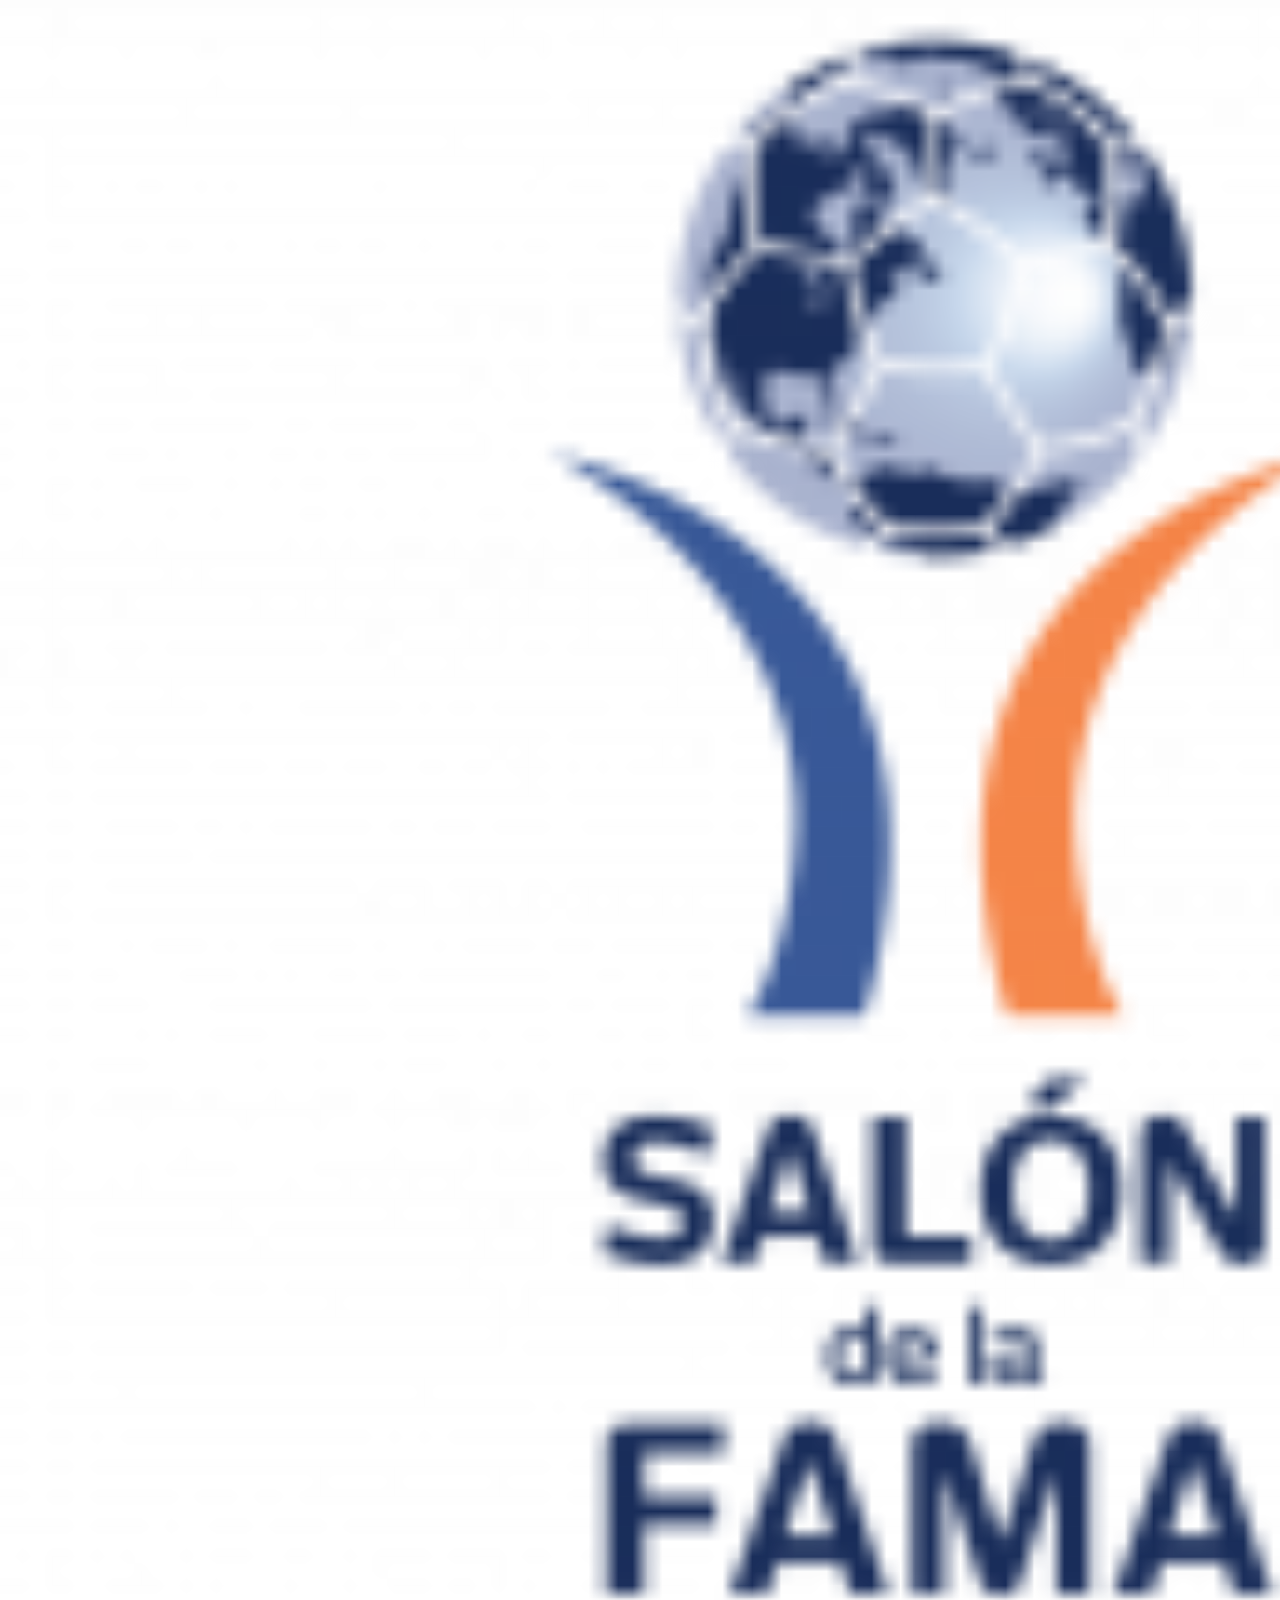
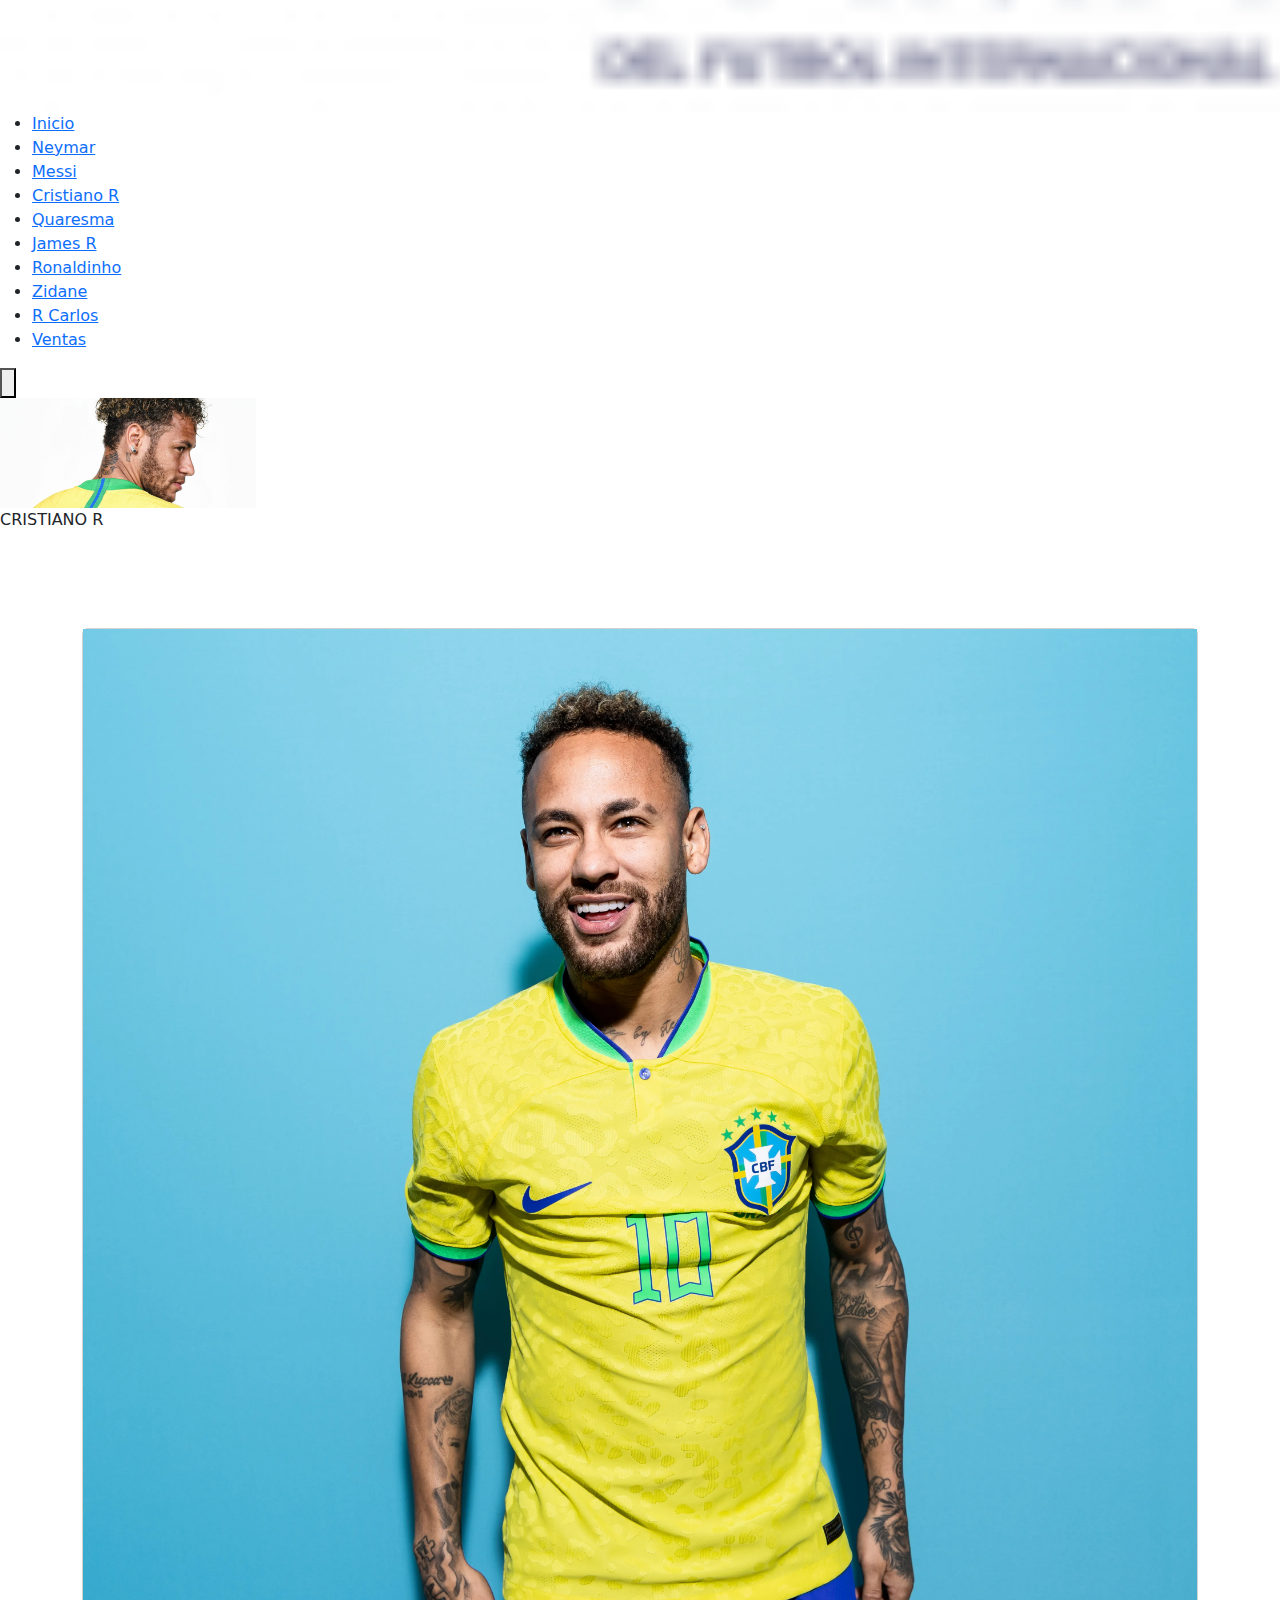
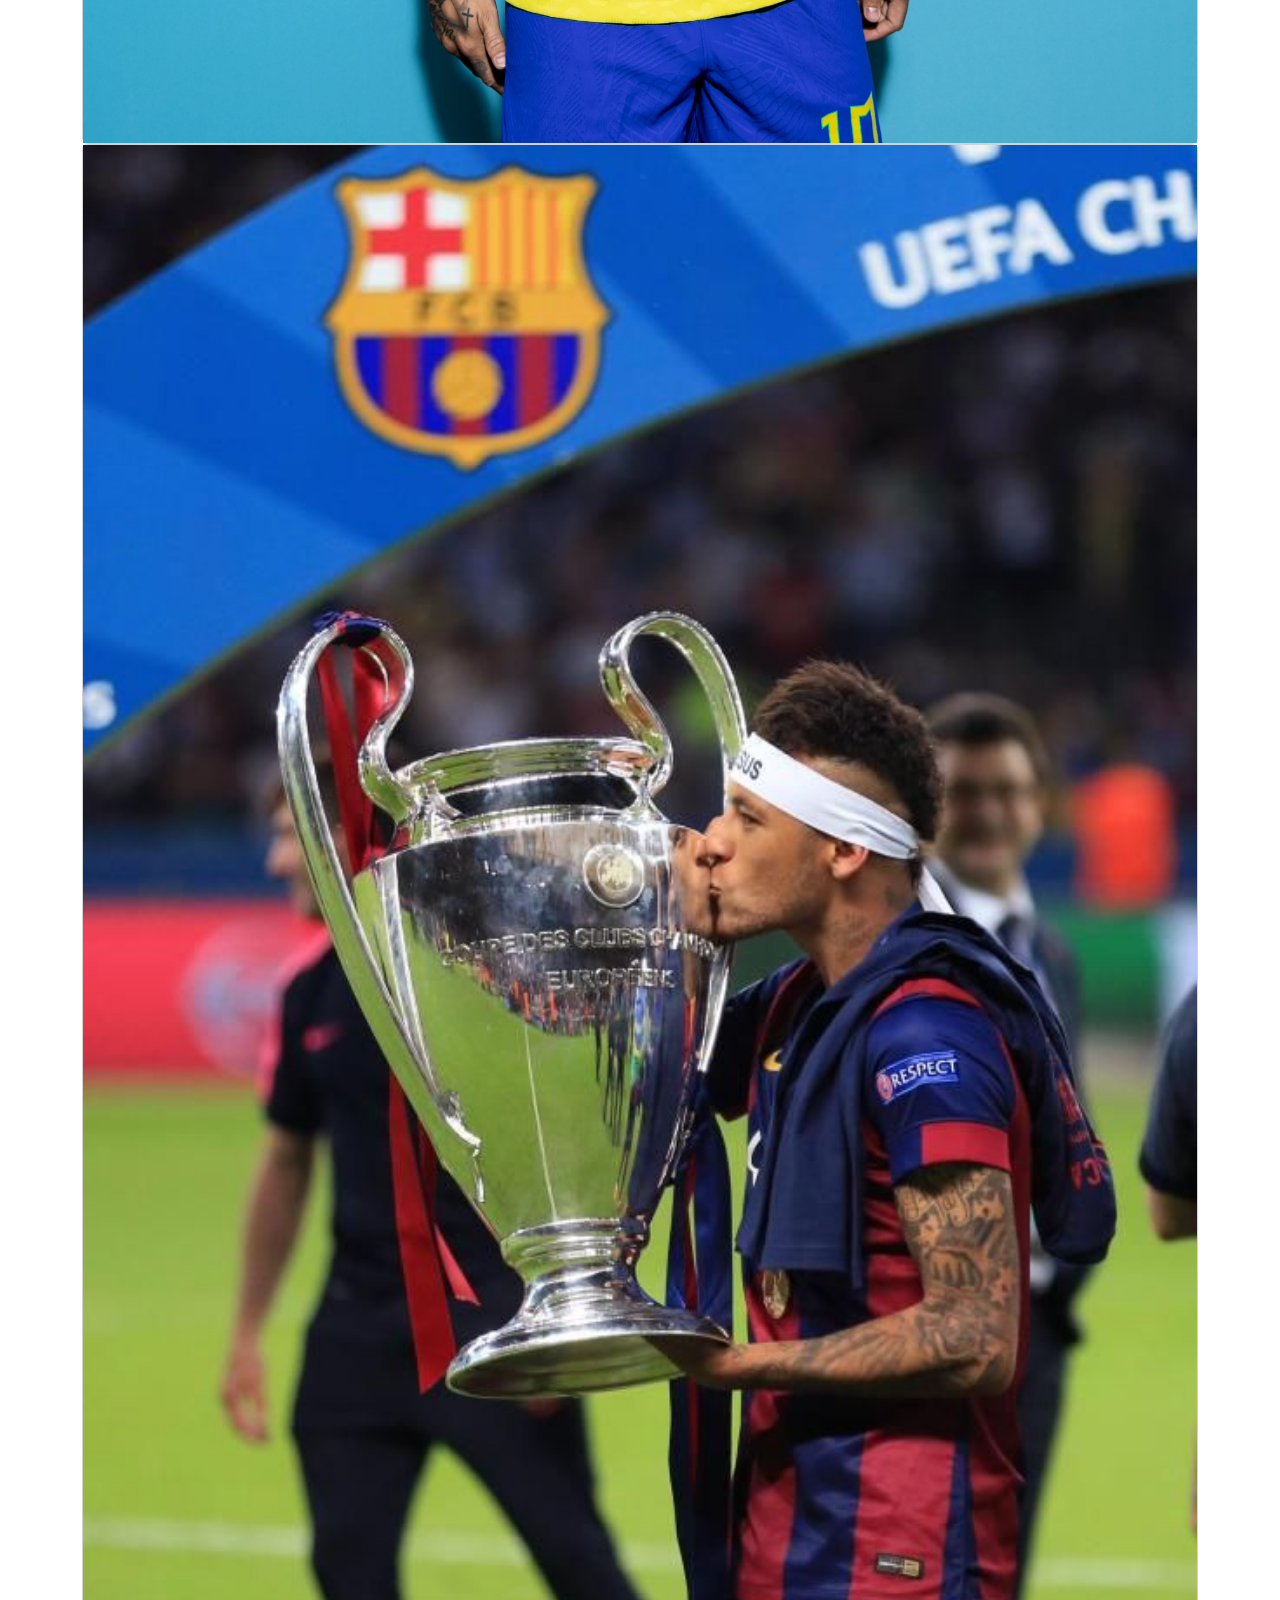
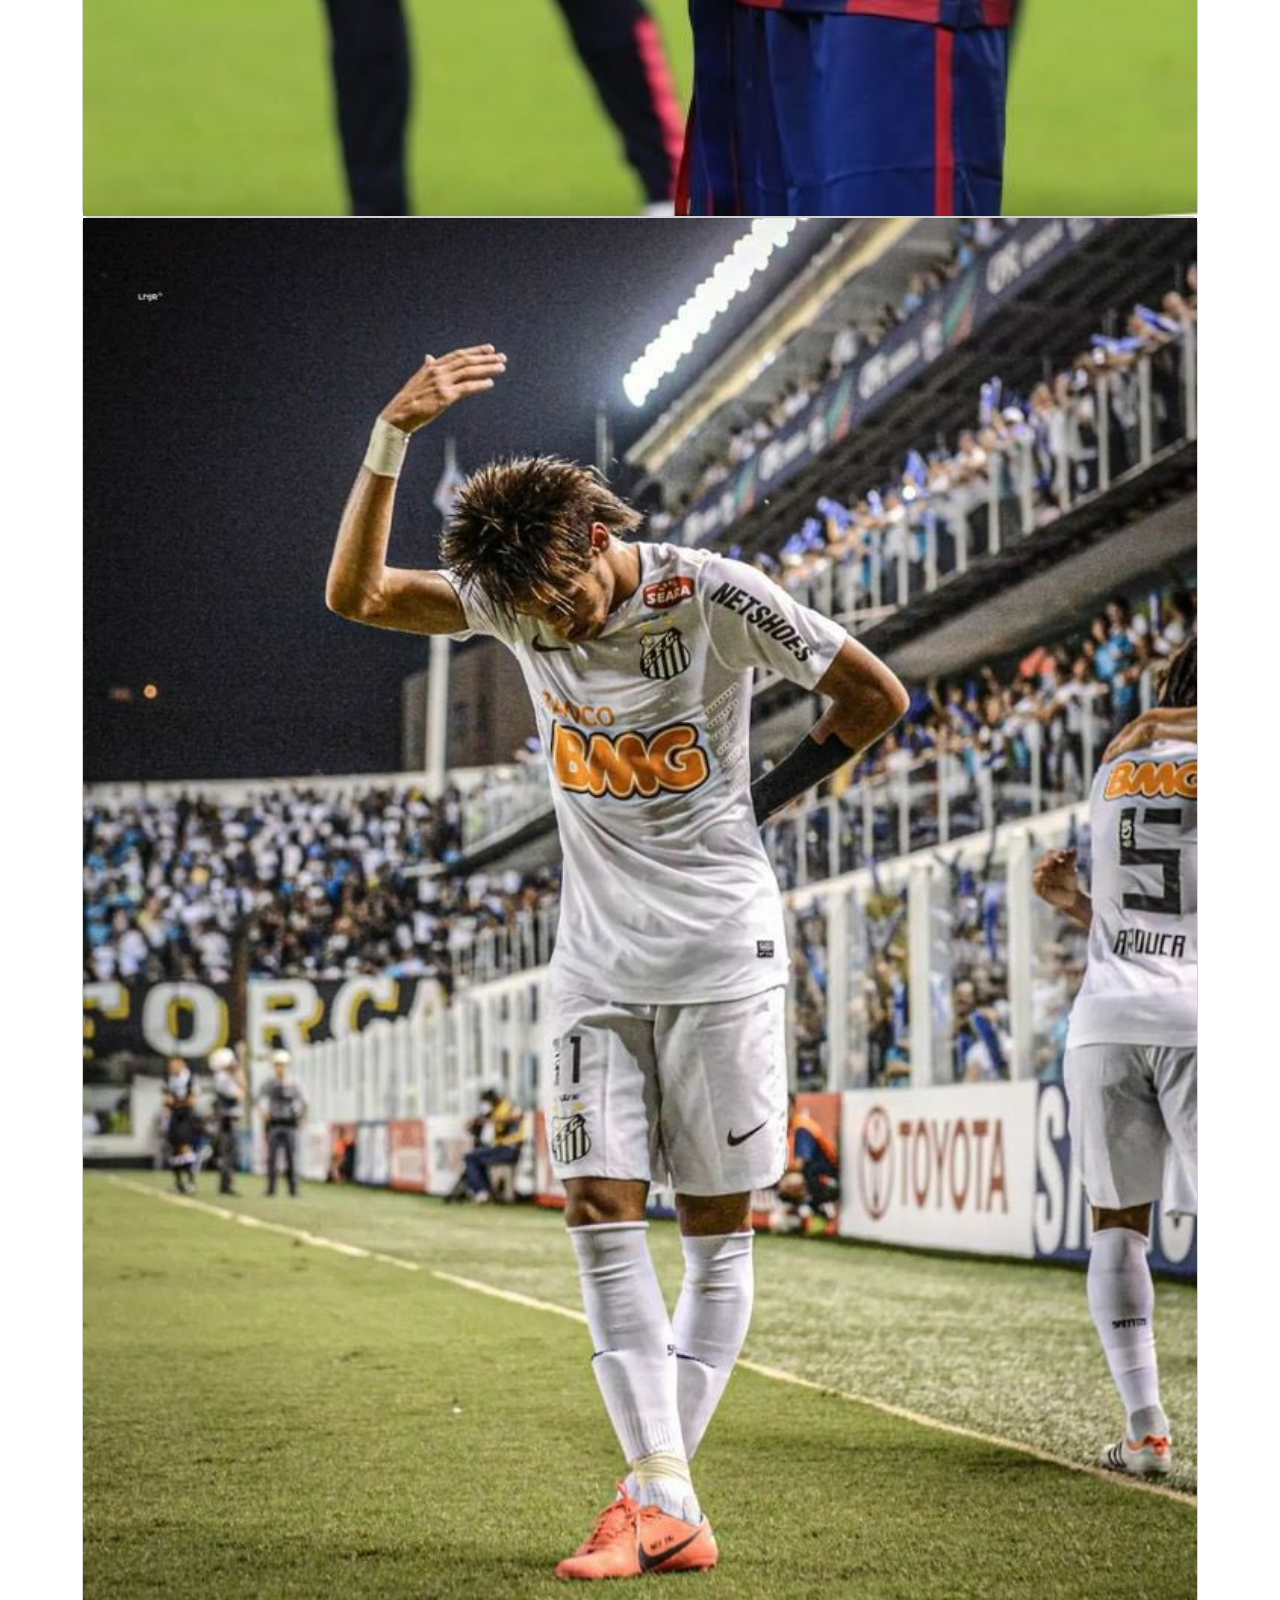
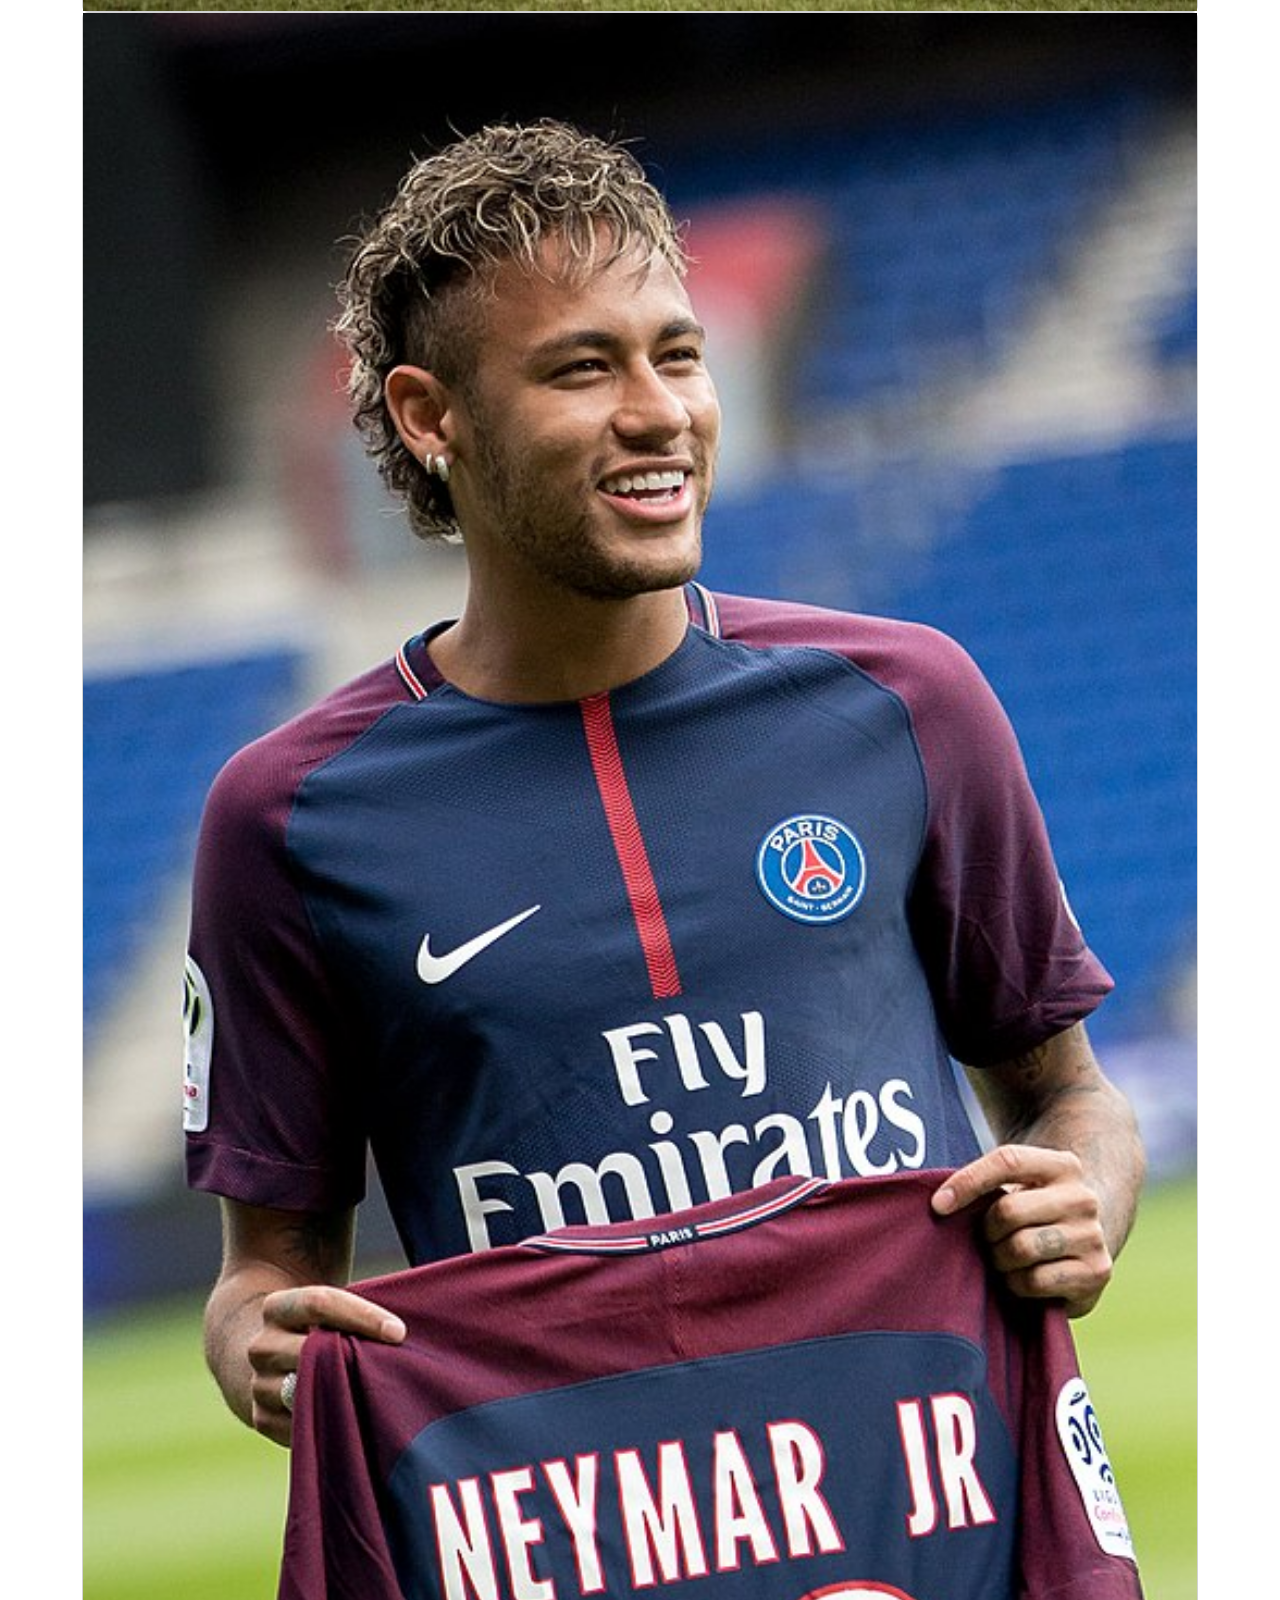
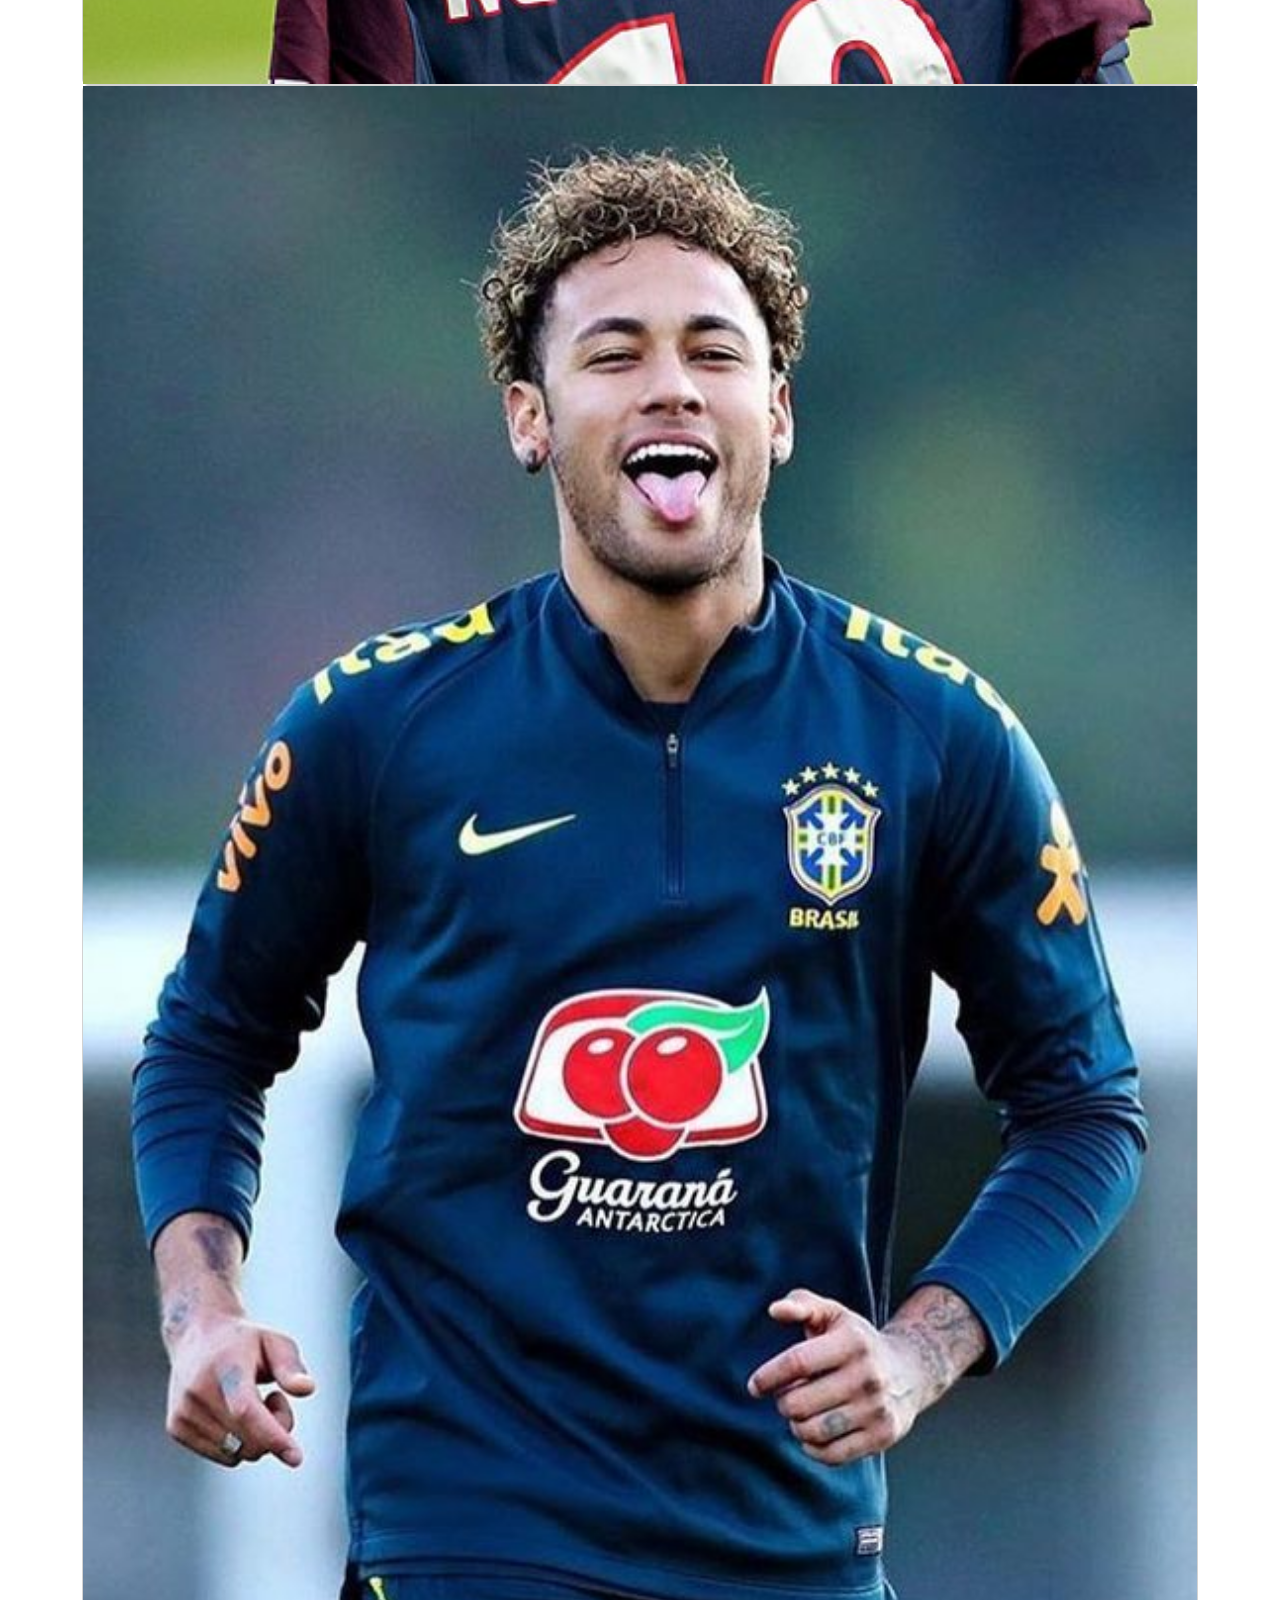
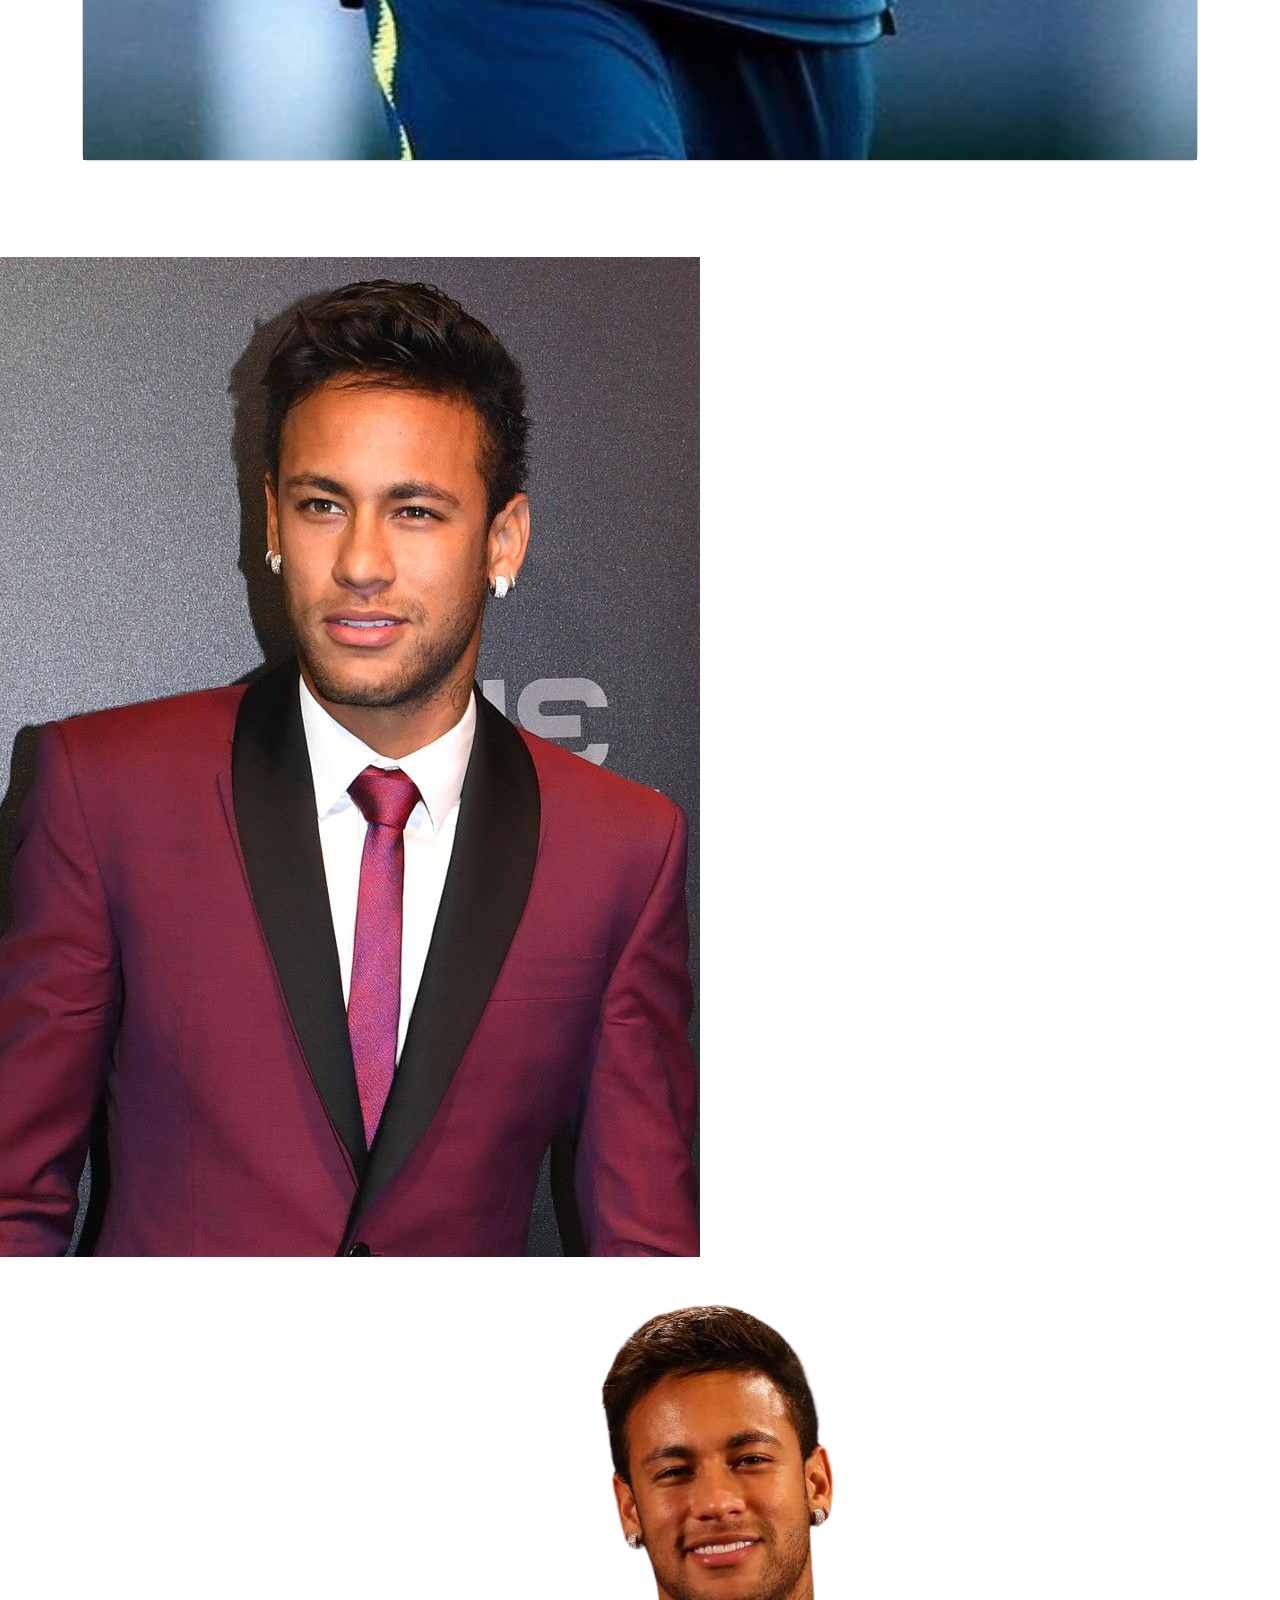
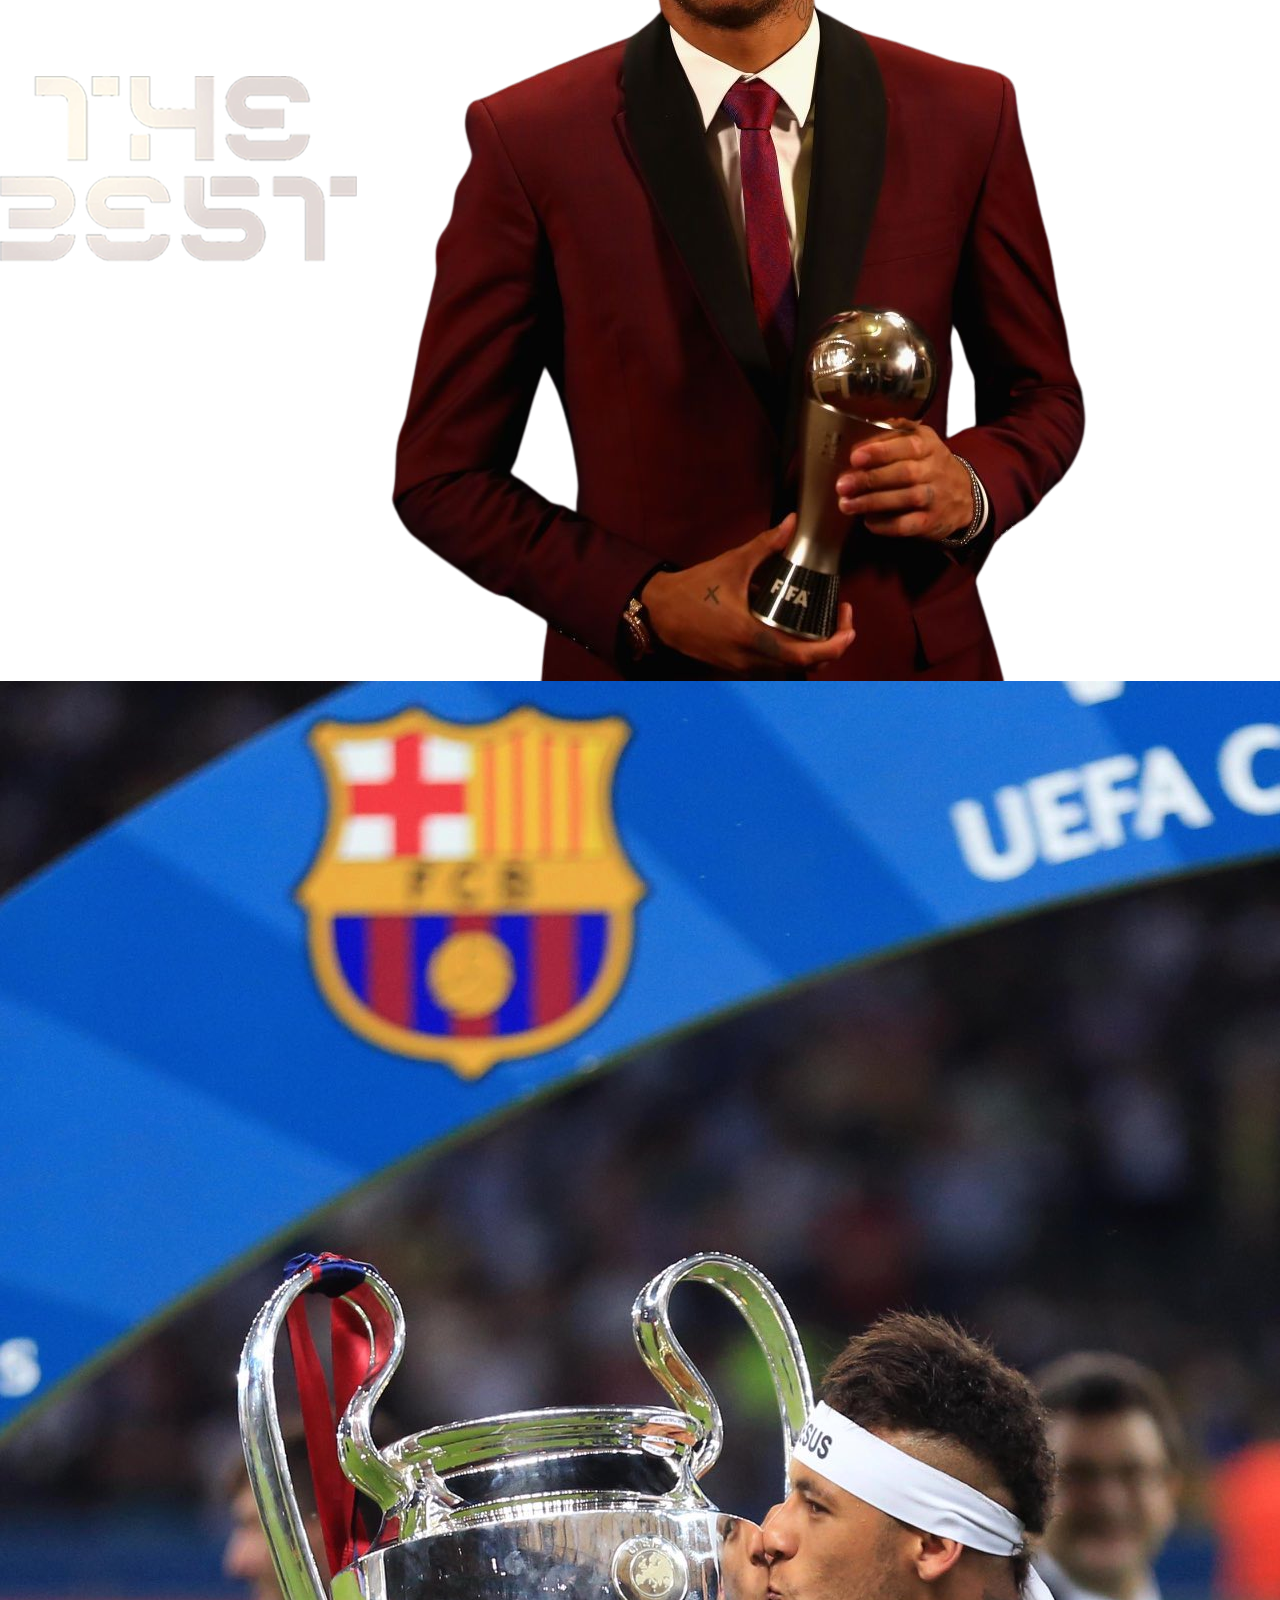
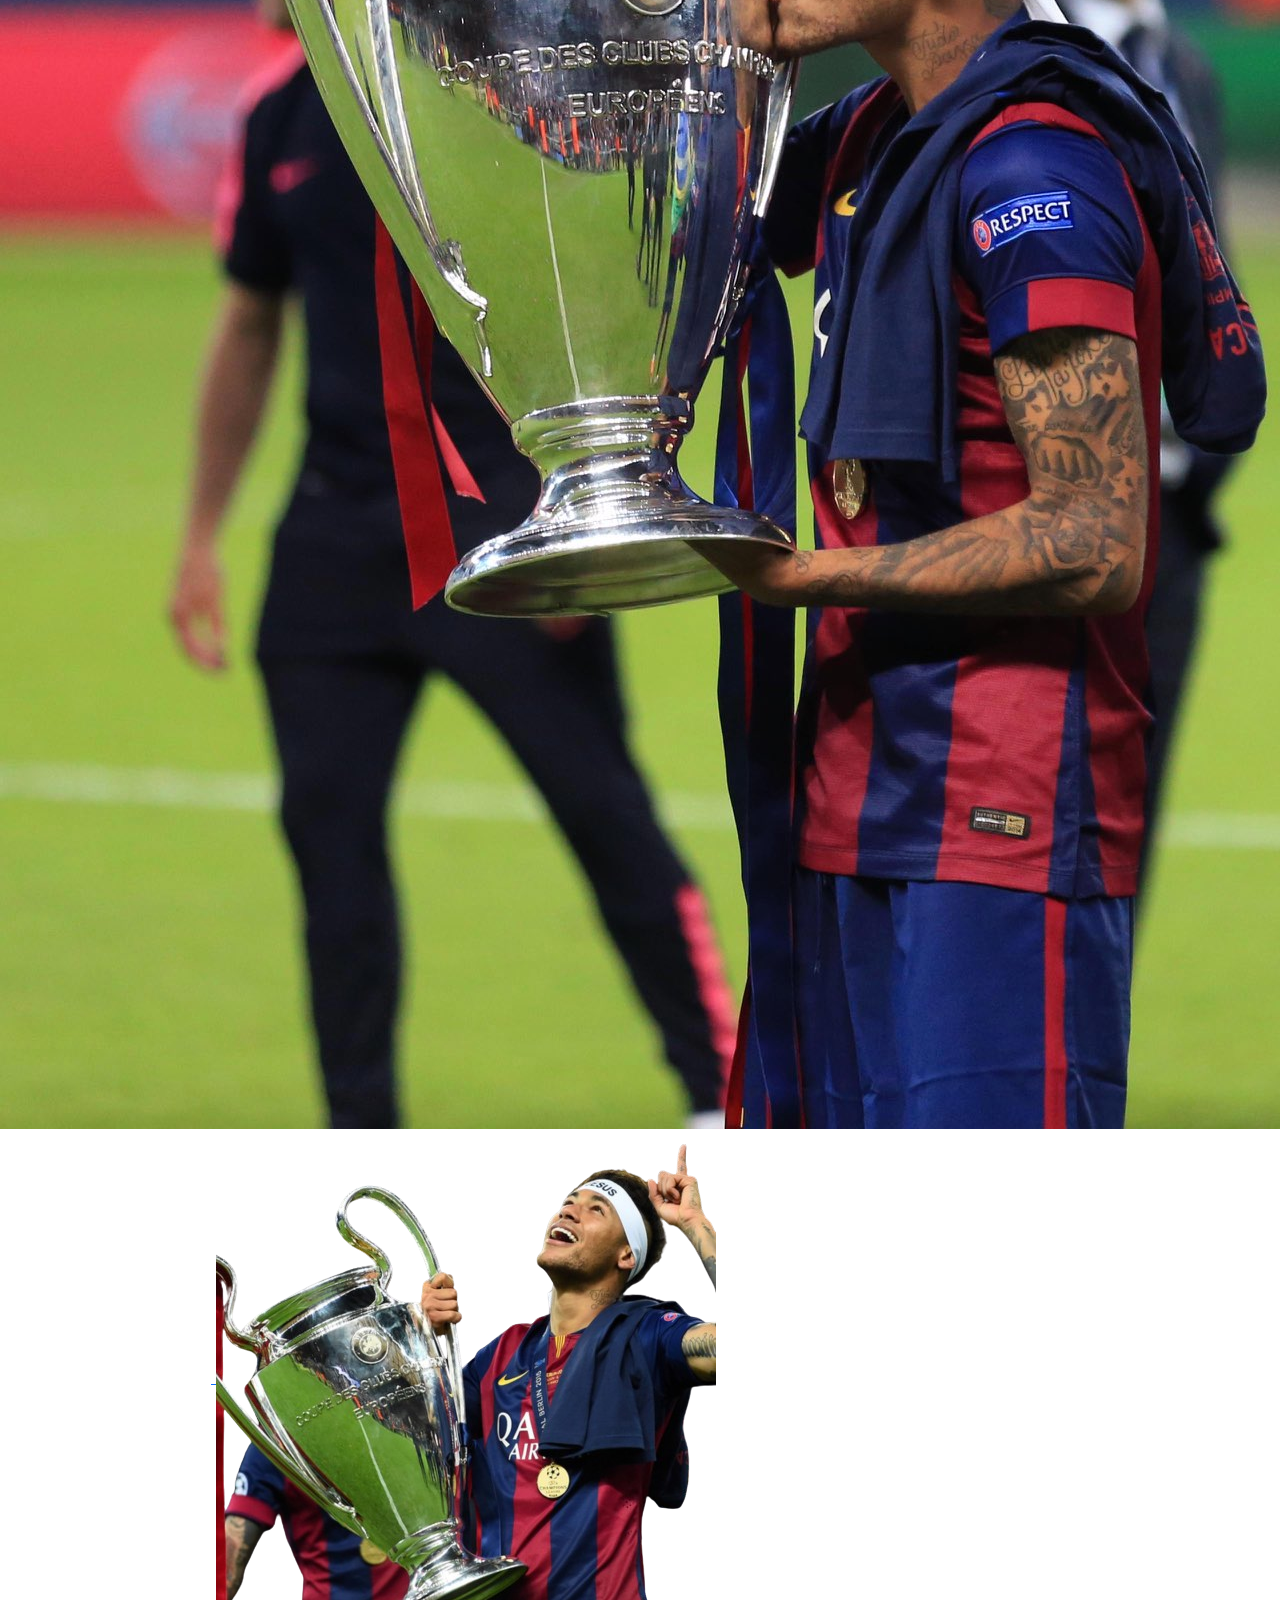
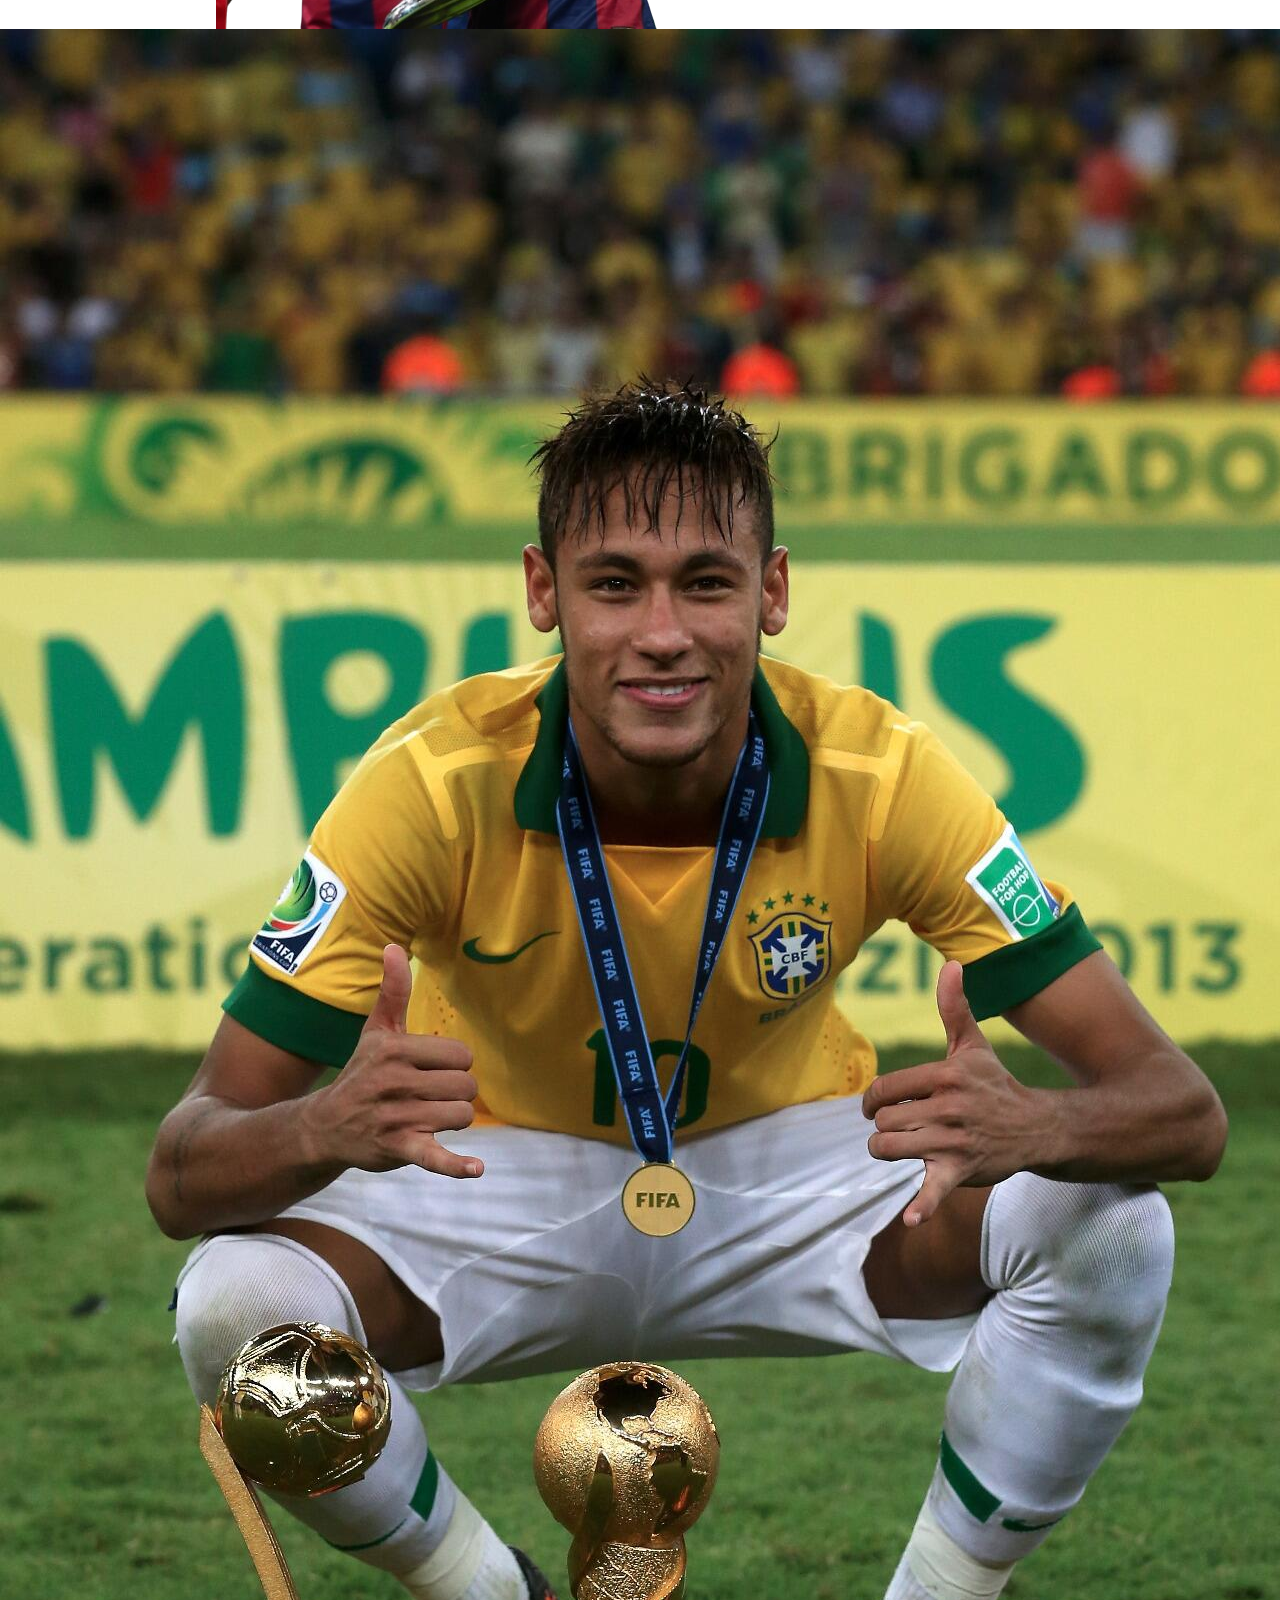
==== Cristiano Ronaldo .html @ 41dc6d3b "se hace cambio al titulo" ====
<!DOCTYPE html>
<html lang="en">
<head>
    <meta charset="UTF-8">
    <meta http-equiv="X-UA-Compatible" content="IE=edge" />
    <meta name="viewport" content="width=device-width, initial-scale=1.0">
    <title>CRISTIANO RONALDO </title>
    <link rel="icon" href="imagenes/slfama.png" type="image/x-icon">
    <link rel="stylesheet" href="./styles4(1).css" />
    <link href="https://cdn.jsdelivr.net/npm/bootstrap@5.3.3/dist/css/bootstrap.min.css" rel="stylesheet" integrity="sha384-QWTKZyjpPEjISv5WaRU9OFeRpok6YctnYmDr5pNlyT2bRjXh0JMhjY6hW+ALEwIH" crossorigin="anonymous">
    <link rel="stylesheet" href="https://cdnjs.cloudflare.com/ajax/libs/font-awesome/5.15.4/css/all.min.css" integrity="sha512-1ycn6IcaQQ40/MKBW2W4Rhis/DbILU74C1vSrLJxCq57o941Ym01SwNsOMqvEBFlcgUa6xLiPY/NS5R+E6ztJQ==" crossorigin="anonymous" referrerpolicy="no-referrer" />

  </head>
<body>
  <div class="container-fluid"></div>
    
    <!--navbar--> 
    <nav class="bodi">
      <a href="index.html" class="logo">
        <img src="imagenes/slfama.png" align="left" alt="ADMV" width="150%" height="150%">
      </a>
      <ul>
        <li><a href="index.html" class="link">Inicio</a></li>
        <li><a href="Neymar.html" class="link">Neymar</a></li>
        <li><a href="Messi.html" class="link">Messi</a></li>
        <li><a href="#" class="link">Cristiano R</a></li>
        <li><a href="#" class="link">Quaresma</a></li>
        <li><a href="#" class="link">James R</a></li>
        <li><a href="#" class="link">Ronaldinho</a></li>
        <li><a href="#" class="link">Zidane</a></li>
        <li><a href="#" class="link">R Carlos</a></li>
        <li><a href="#" class="link">Ventas</a></li>
        
      </ul>
      <button class="menu-icon">
        <svg fill="none" viewBox="0 0 24 24" xmlns="http://www.w3.org/2000/svg">
          <path d="M4 6H20M4 12H20M13 18H20" stroke="#fff" stroke-linecap="round" stroke-linejoin="round" stroke-width="2" />
        </svg>
      </button>
    </nav>   

    <!--imagen central-->
    <div class="contenedor">
      <img class="img" src="imagenes/neymarpg1___.jpg" align="center" alt="centrado" width="20%" height="20%">
      <div class="centrado">CRISTIANO R</div>
    </div>
    <BR></BR>
    <BR></BR>

    <!--galeria de fotos-->
    <div class="container">
        <div class="card">
          <img src="imagenes/ney1.webp">
        </div>
        <div class="card">
          <img src="imagenes/ney2.jpg">
        </div>
        <div class="card">
          <img src="imagenes/santos3.jpg">
        </div>
        <div class="card">
          <img src="imagenes/ney4.jpg">
        </div>
        <div class="card">
          <img src="imagenes/ney5.jpg_large">
        </div>
      </div>
    <BR></BR>
    <BR></BR>
<!--carta 3d-->
<div class="bodi3">
  
    <div class="card1">
      <div class="wrapper">
        <img src="imagenes/3dney1.jpg" class="cover-image" />
      </div>
      <img src="imagenes/thebestlogo1.jpeg" class="title" />
      <img src="imagenes/3dney2__.png" class="character" />
    </div>
 
      
        <a href="https://www.mythrillfiction.com/force-mage" alt="Mythrill" target="_blank">
          <div class="card1">
            <div class="wrapper">
              <img src="imagenes/3dney3.jpg" class="cover-image" />
            </div>
            <img src="imagenes/logouefa.png" class="title" />
            <img src="imagenes/3dney4__.png" class="character" />
          </div>
        </a>

        <div class="card1">
          <div class="wrapper">
            <img src="imagenes/3dney6.jpeg" class="cover-image" />
          </div>
          <img src="imagenes/logobrasil-removebg-preview.png" class="title" />
          <img src="imagenes/3dney7-removebg-preview.png" class="character" />
        </div>  

        <div class="card1">
          <div class="wrapper">
            <img src="imagenes/unfp-official.jpg" class="cover-image" />
          </div>
          <img src="imagenes/logoligue1.png" class="title" />
          <img src="imagenes/unfp-official-removebg-preview.png" class="character" />
        </div>  
      
</div>
<BR></BR>

<!--redes sociales-->
<ul class="social-media-buttons">
  <li>
    <a href="https://www.instagram.com/neymarjr?utm_source=ig_web_button_share_sheet&igsh=ZDNlZDc0MzIxNw==" target="_blank" title="instagram">
      <img src="imagenes/instagram.png" alt="" width="100%">
    </a>
  </li>
  <li>
    <a href="https://twitter.com/neymarjr" target="_blank" title="x">
      <img src="imagenes/gorjeo.png" alt="" width="100%">
    </a>
  </li>
  <li>
    <a href="http://www.youtube.com/@NeymarJrReal" target="_blank" title="youtube">
      <img src="imagenes/youtube.png" alt="" width="100%">
    </a>
  </li>
</ul>


    

    <BR></BR>
    <!--pie de pagina-->
    <footer class="bodi2">
      <div class="footer-wrapper">
        <div class="footer-section">
          <div class="footer-subscribe">
            <h2>
              Subscribe to the GSAP® newsletter to stay up-to-date with the latest releases
            </h2>
            <div class="input-box">
              <input type="email" placeholder="Email Address" />
              <button>
                <svg width="41" height="22" viewBox="0 0 41 22" fill="none" xmlns="http://www.w3.org/2000/svg">
                  <path d="M40.002 11.001H0.501953M40.002 11.001L30.002 1.00098M40.002 11.001L30.002 21.001" stroke="#0E100F"></path>
                </svg>
              </button>
            </div>
          </div>
          <nav class="footer-nav">
            <div>
              <h3>Company</h3>
              <ul>
                <li><a href="#">About</a></li>
                <li><a href="#">Blog</a></li>
                <li><a href="#">Contact Us</a></li>
              </ul>
            </div>
            <div>
              <h3>GSAP</h3>
              <ul>
                <li><a href="#">Pricing</a></li>
                <li><a href="#">Showcase</a></li>
                <li><a href="#">Resources</a></li>
                <li><a href="#">Community</a></li>
              </ul>
            </div>
            <div>
              <h3>Connect</h3>
              <ul>
                <li><a href="#">Codepen</a></li>
                <li><a href="#">GitHub</a></li>
                <li><a href="#">Facebook</a></li>
                <li><a href="#">Linkedin</a></li>
              </ul>
            </div>
          </nav>
        </div>

        <div class="footer-copyright">
          <p>©2023 GreenSock, Inc. All rights reserved.</p>
          <p>Privacy Policy.</p>
          <p>Terms of Use.</p>
        </div>
      </div>
    </footer>

    
</body>
</html>
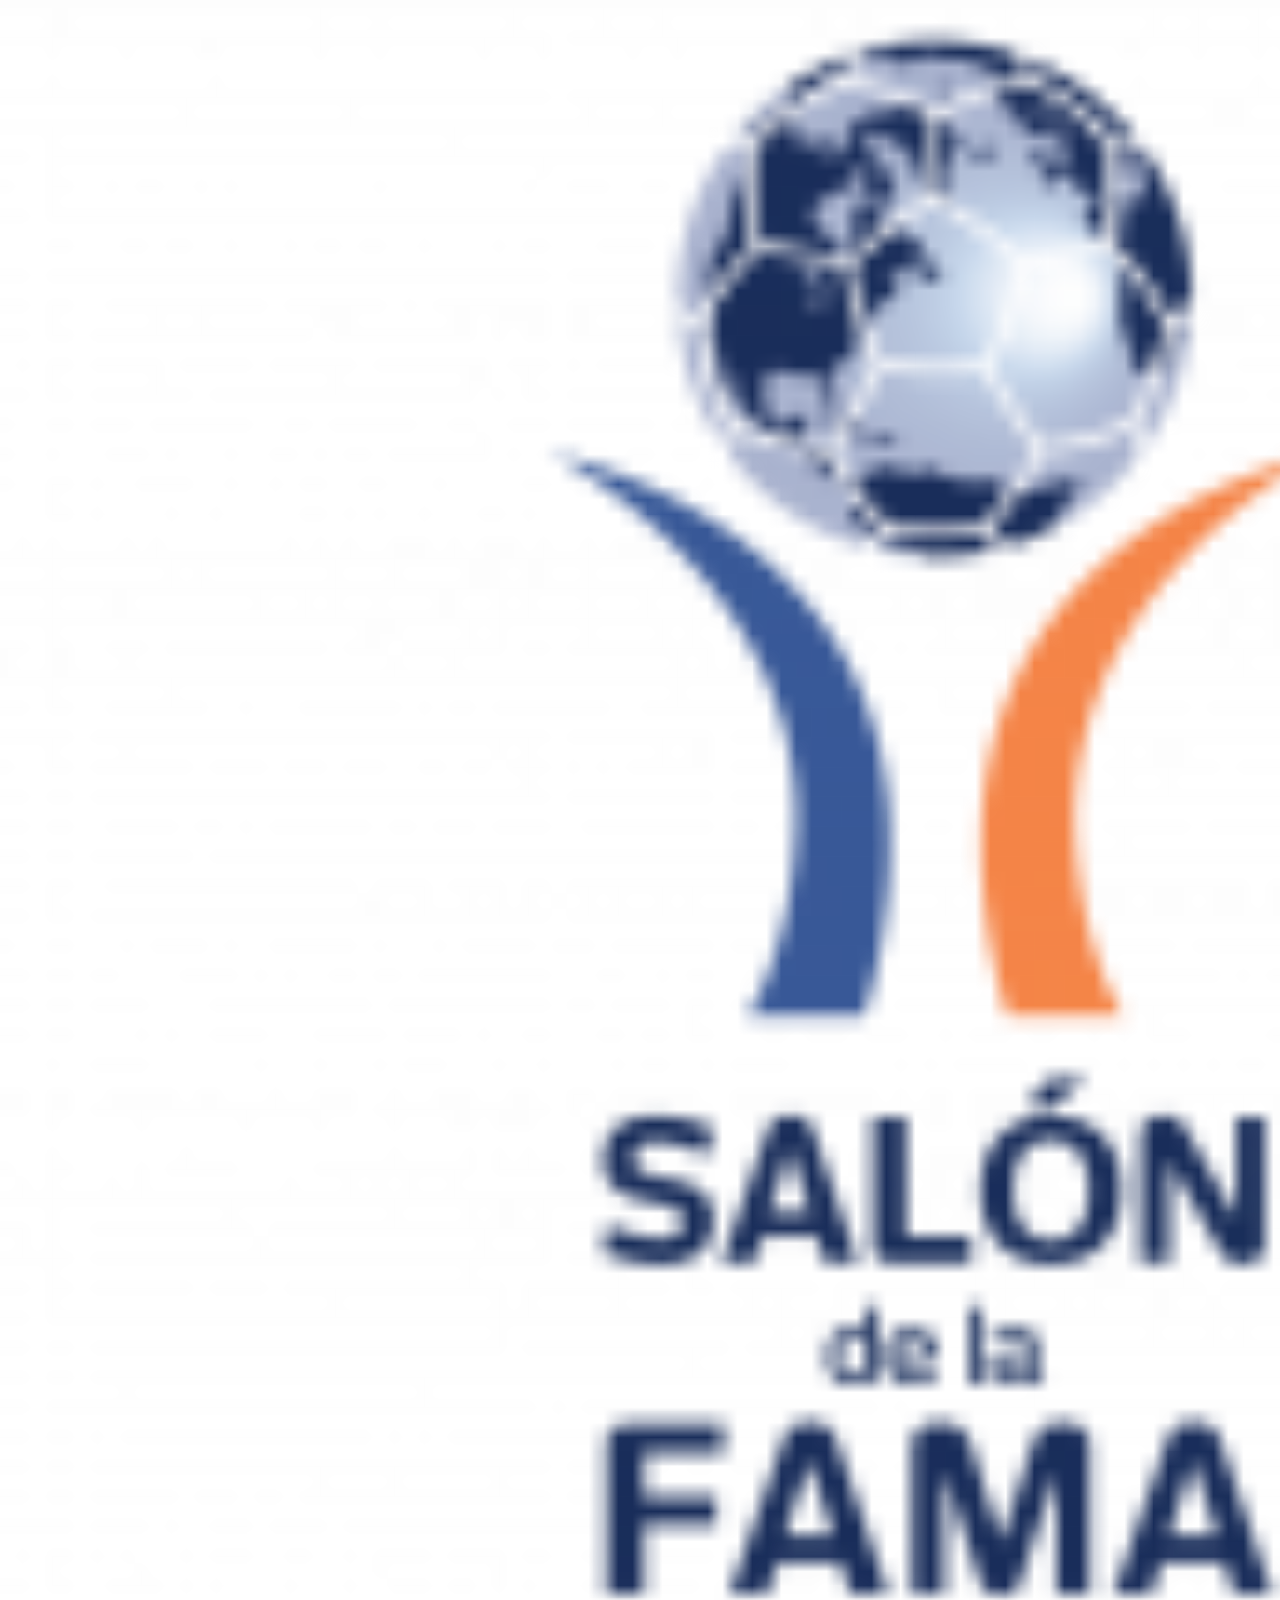
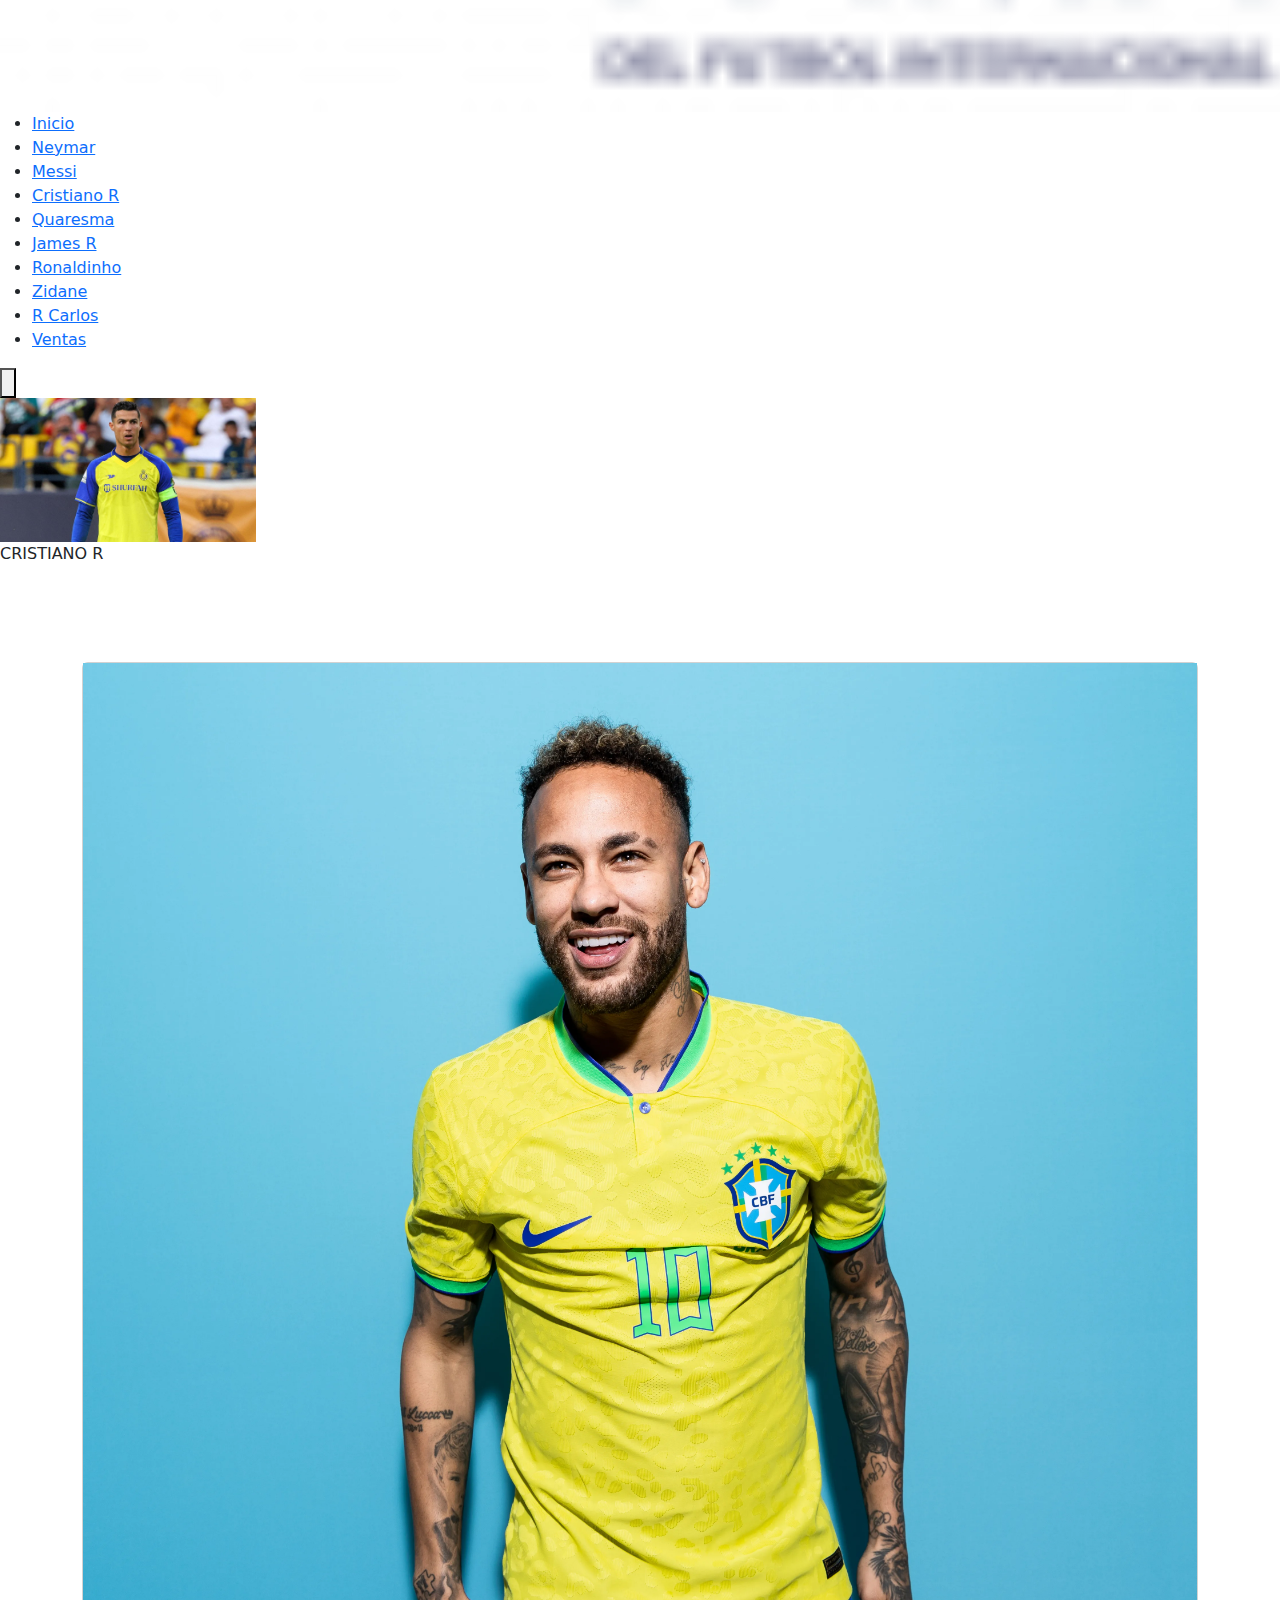
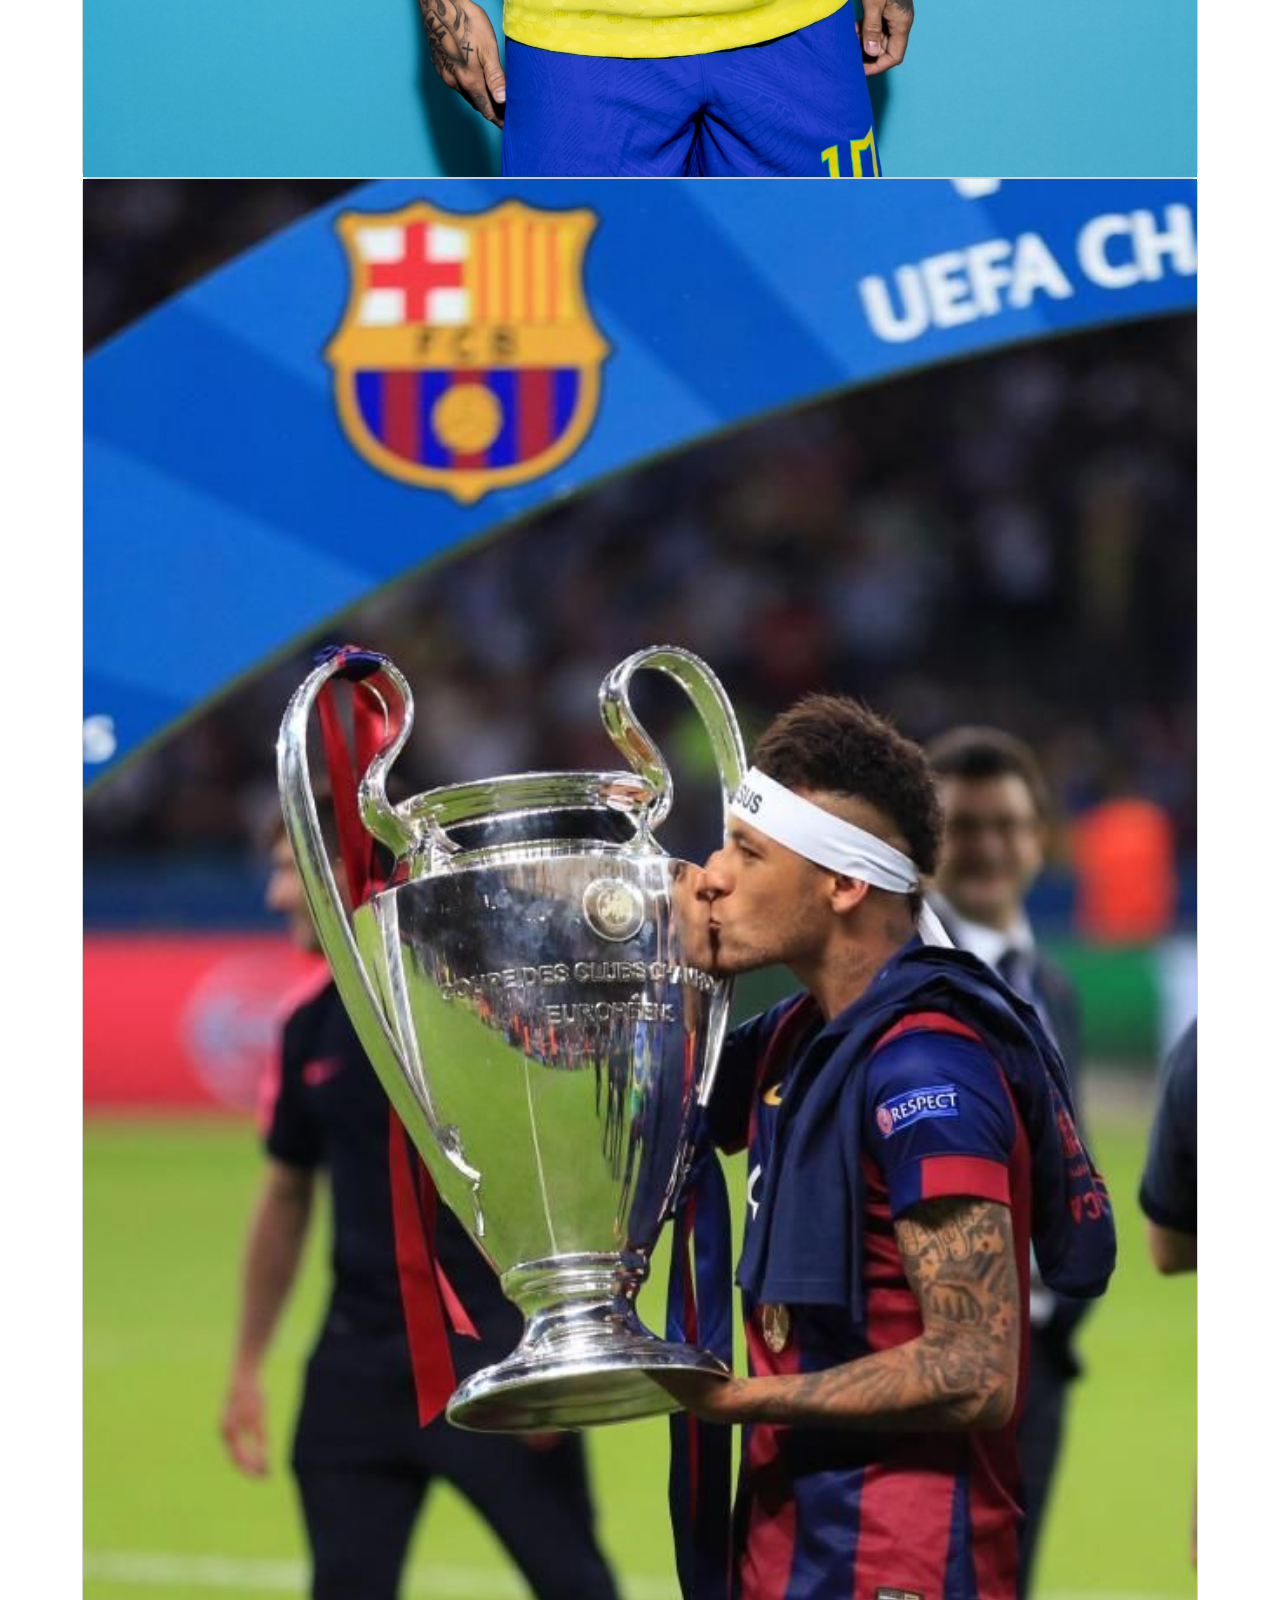
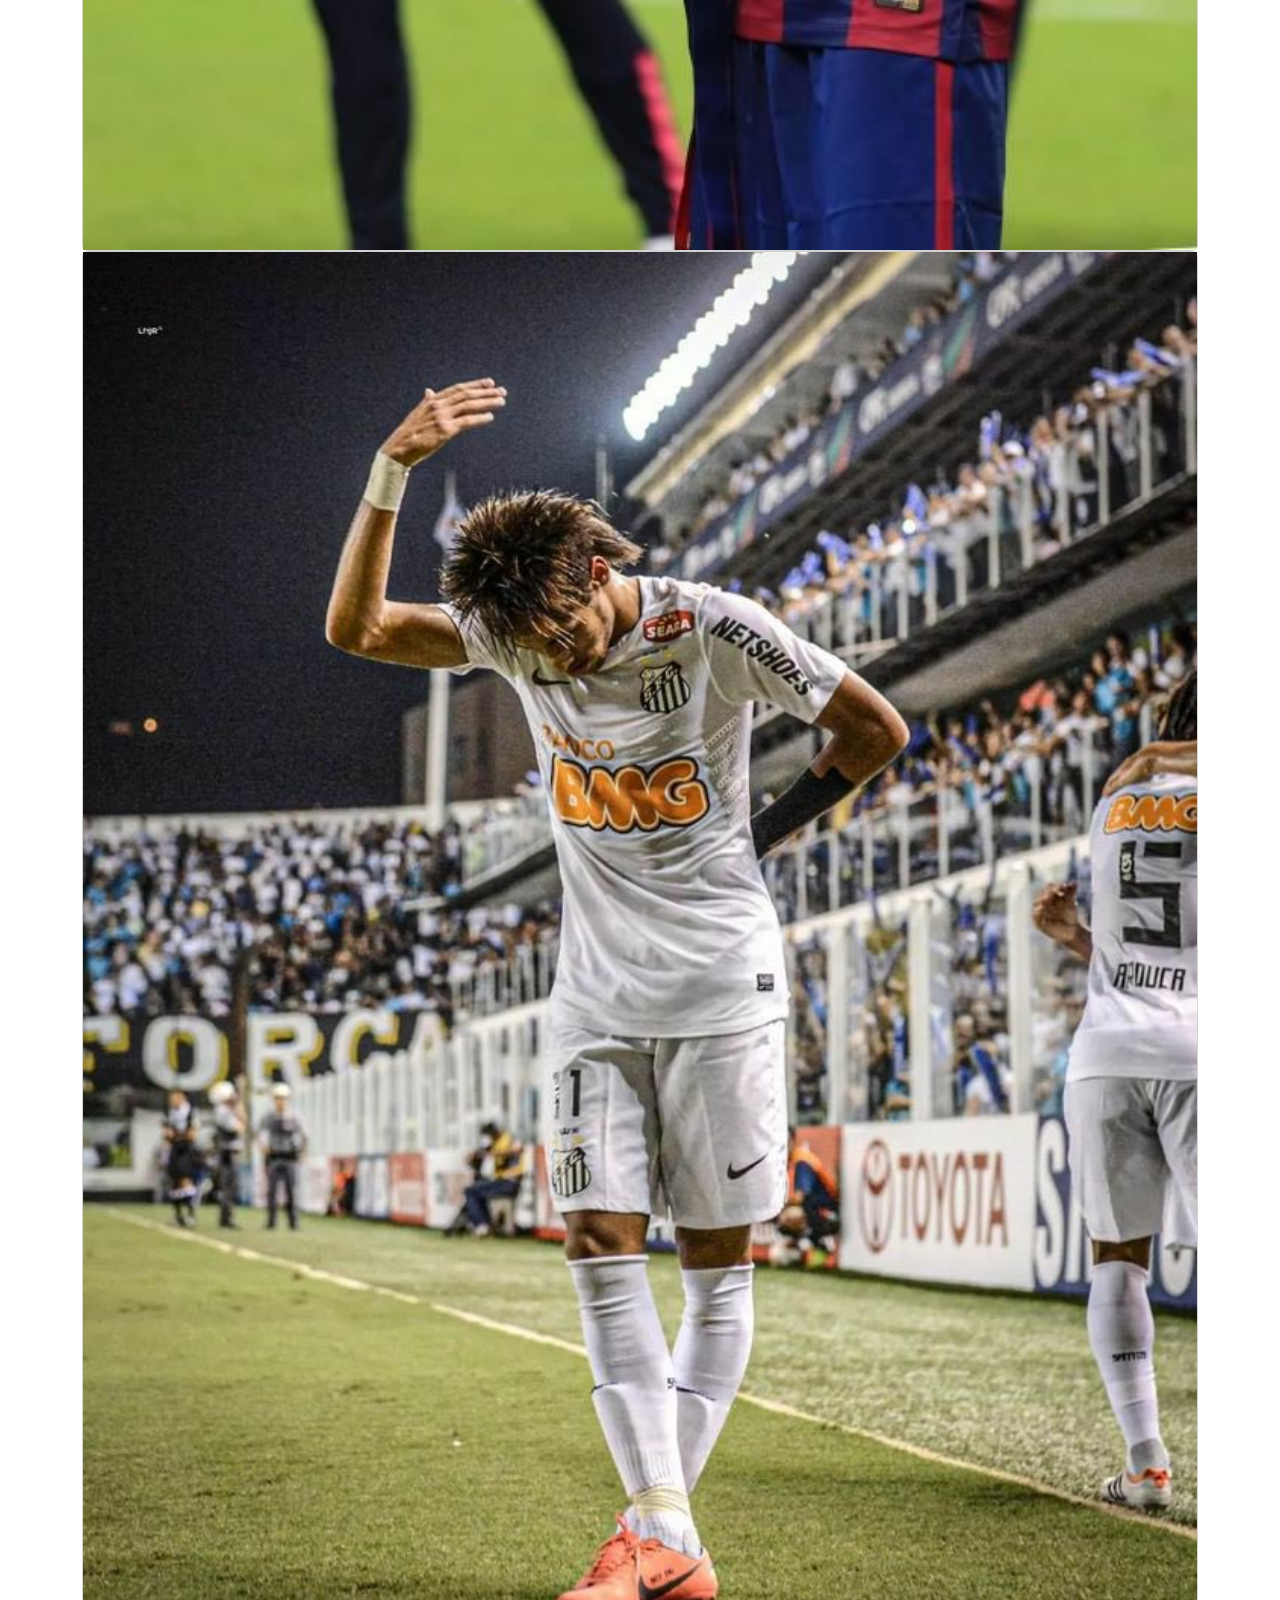
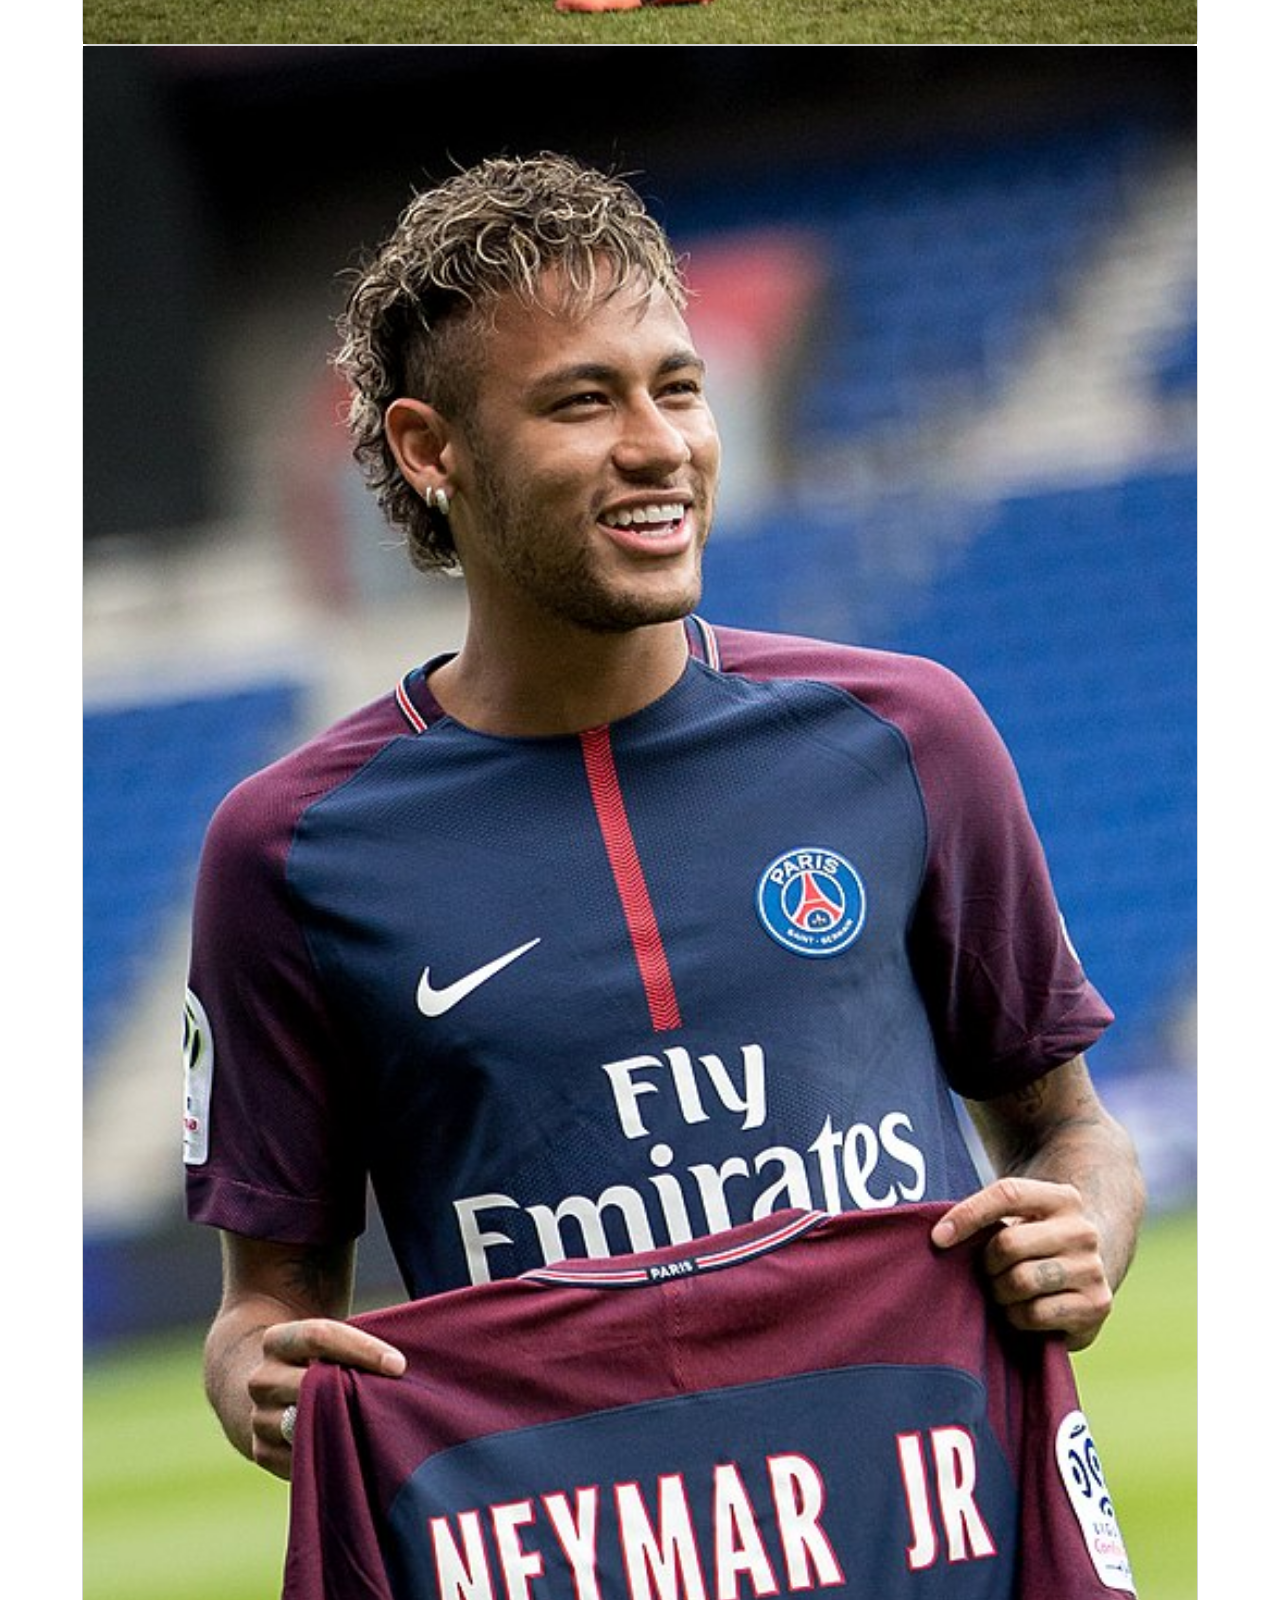
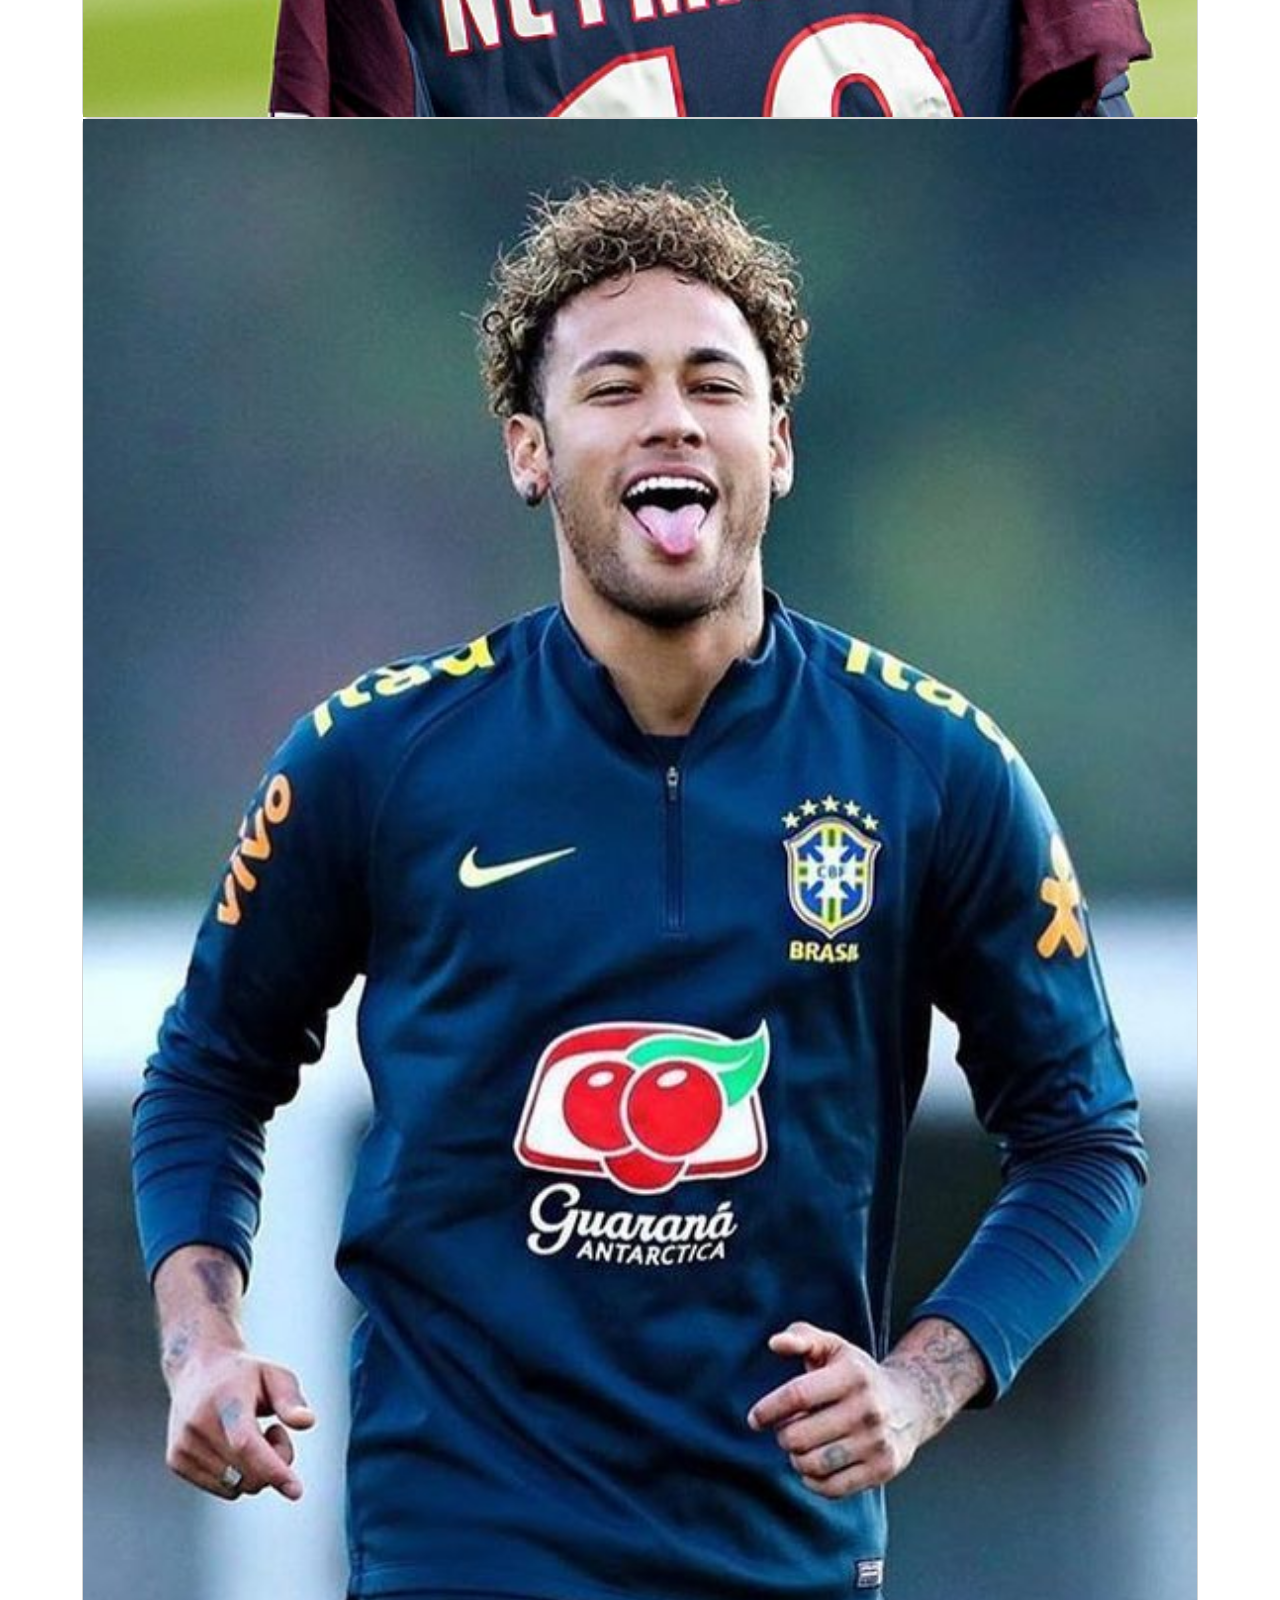
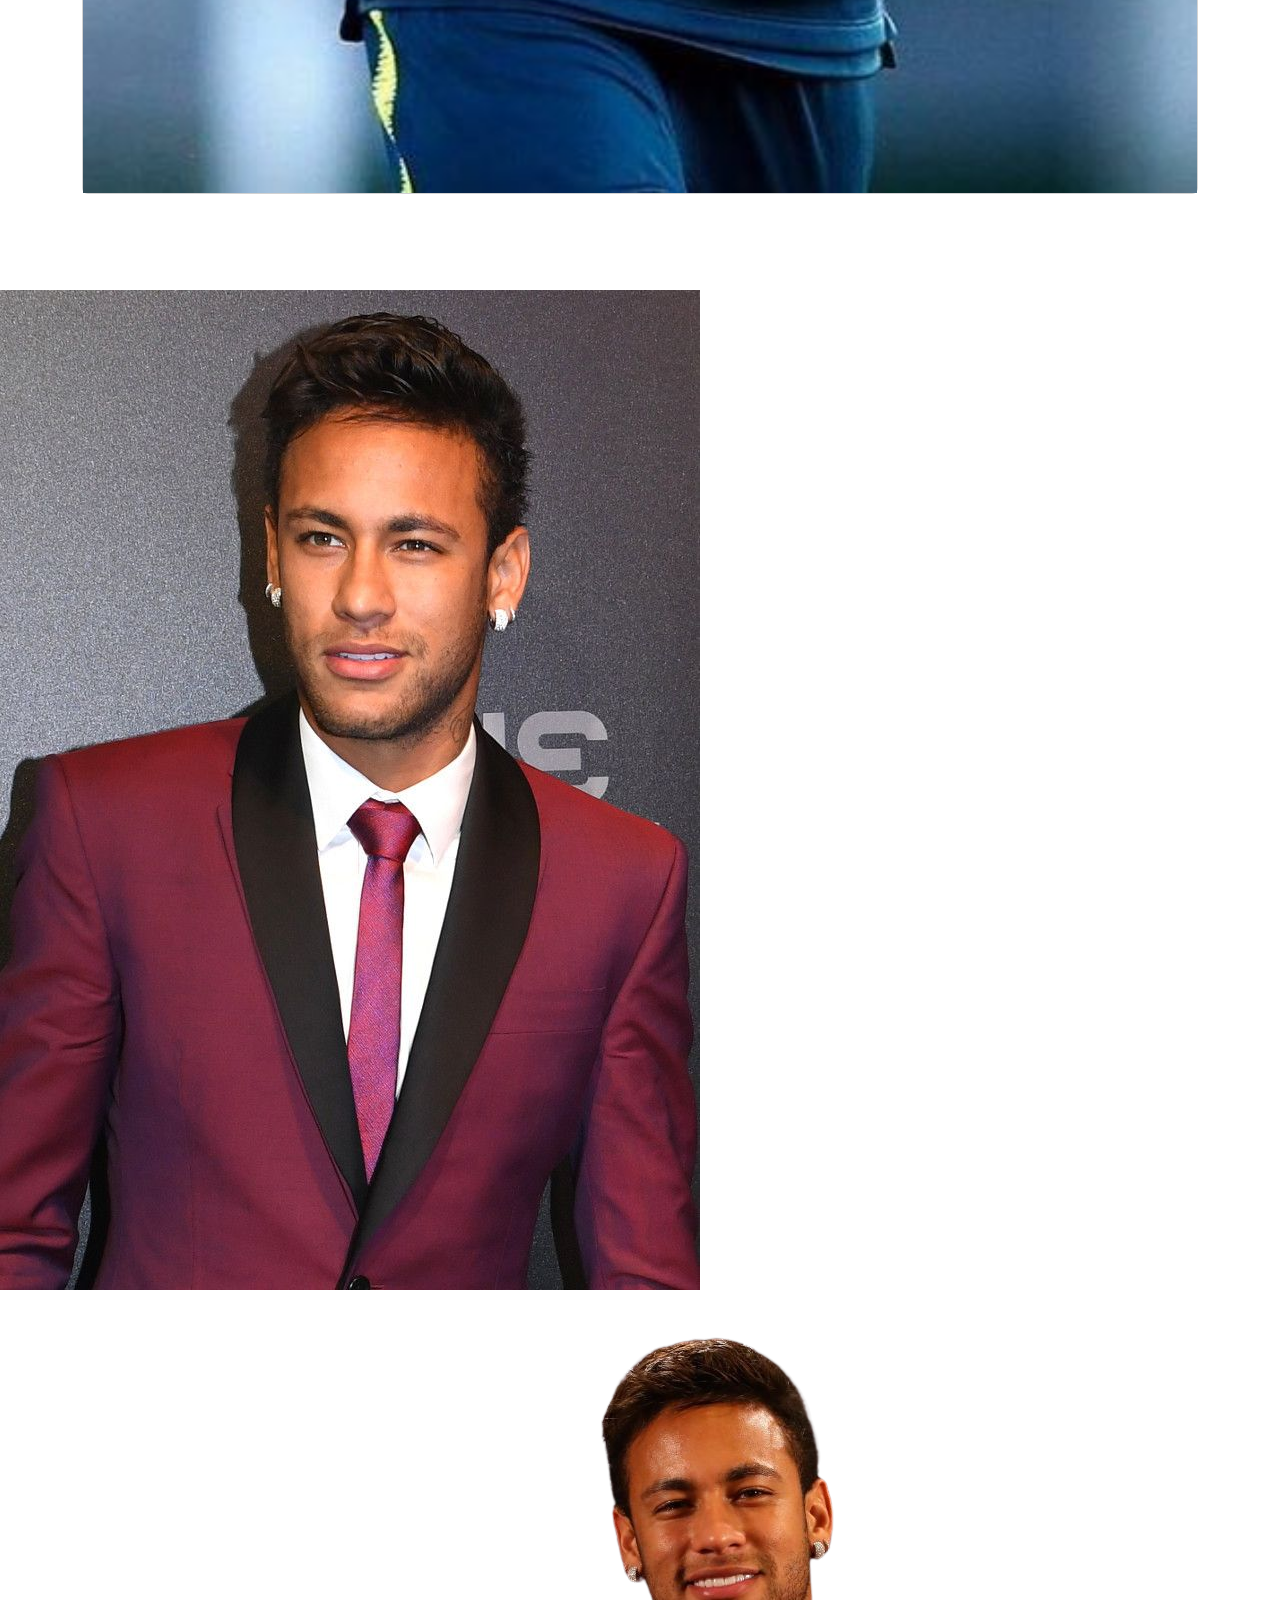
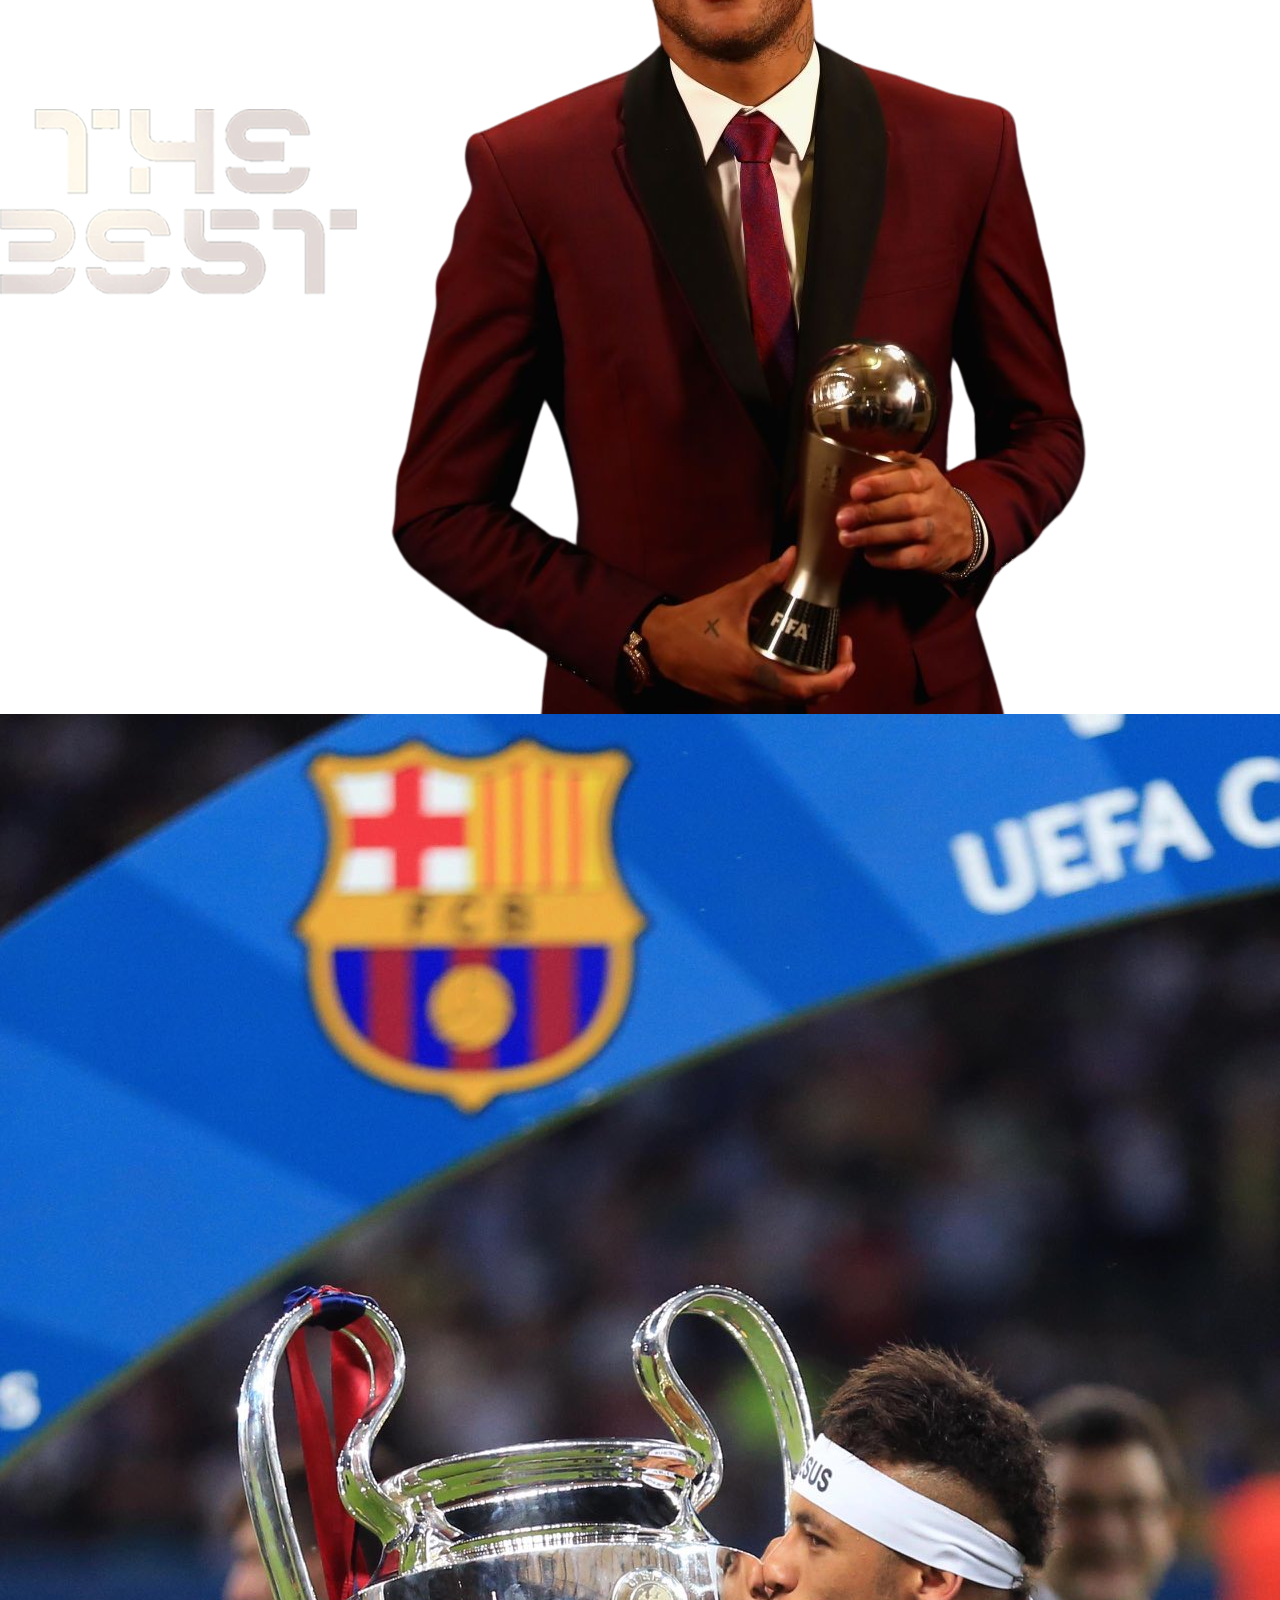
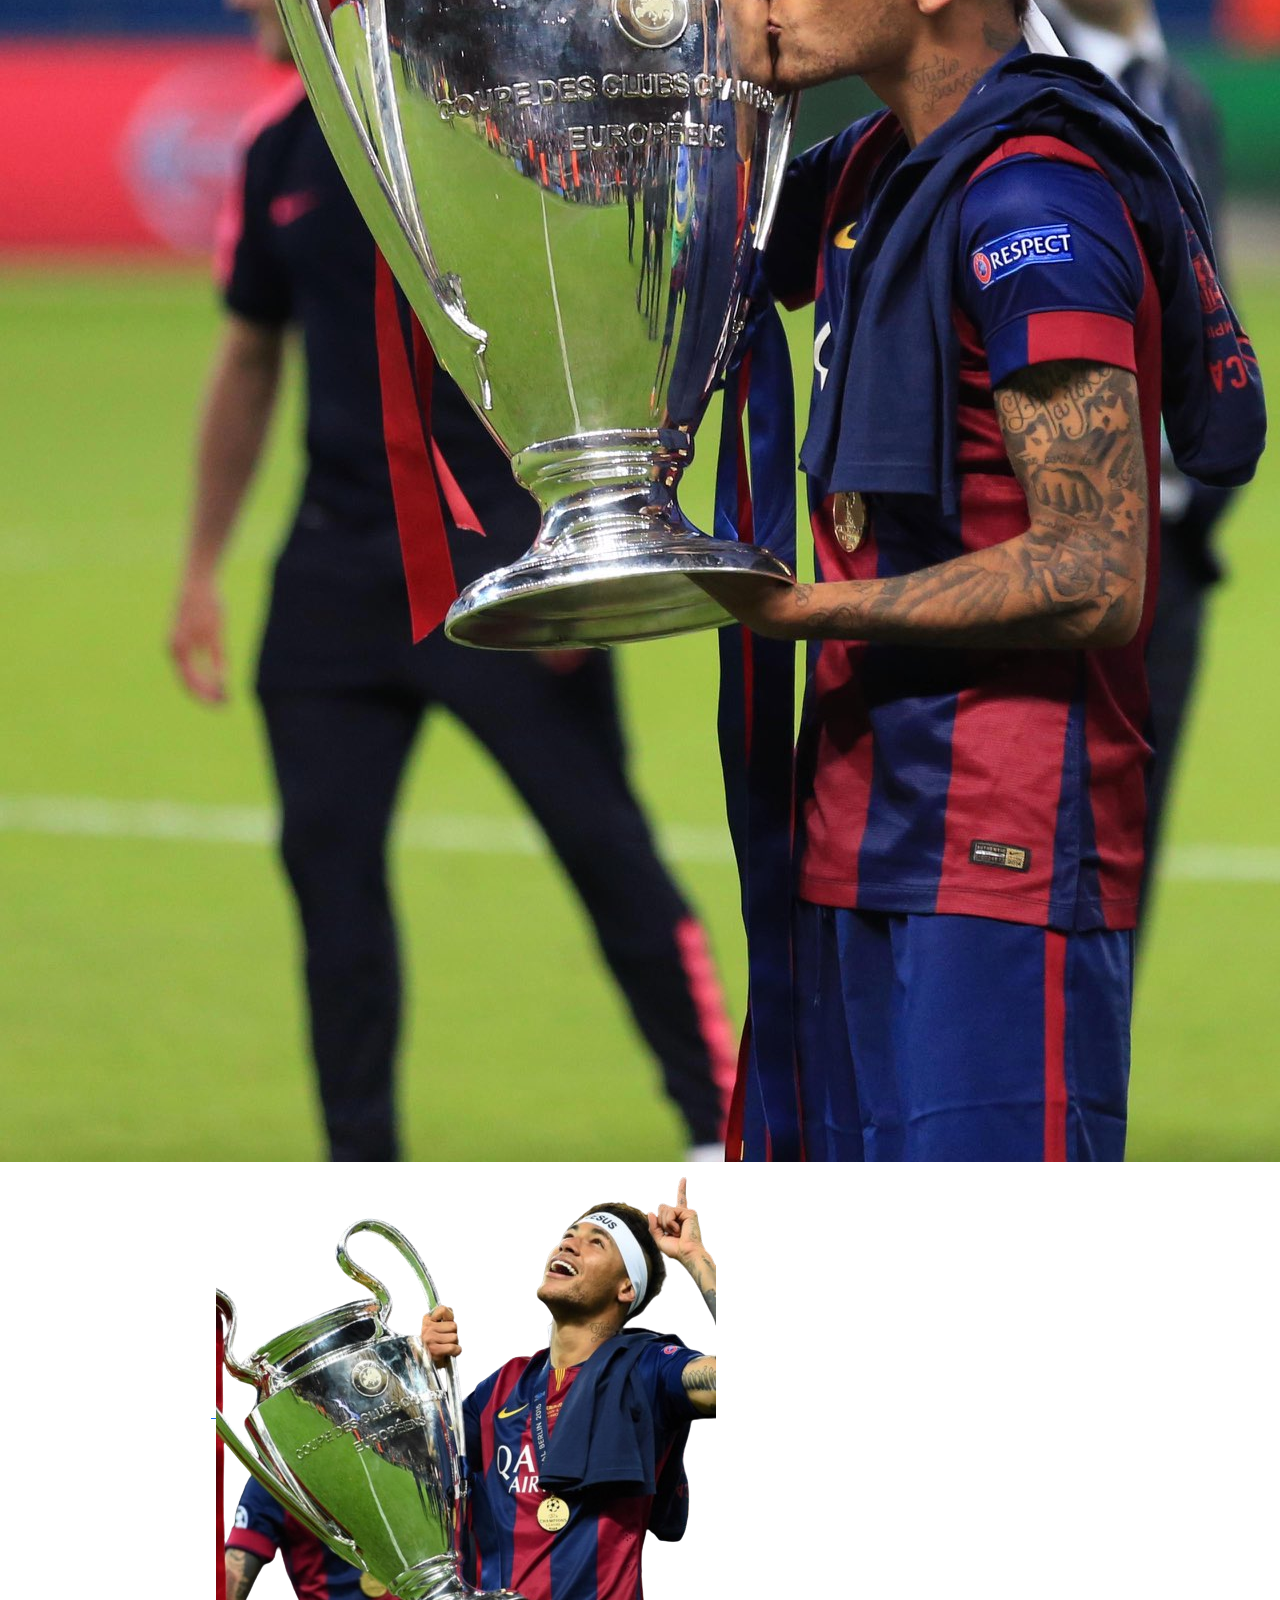
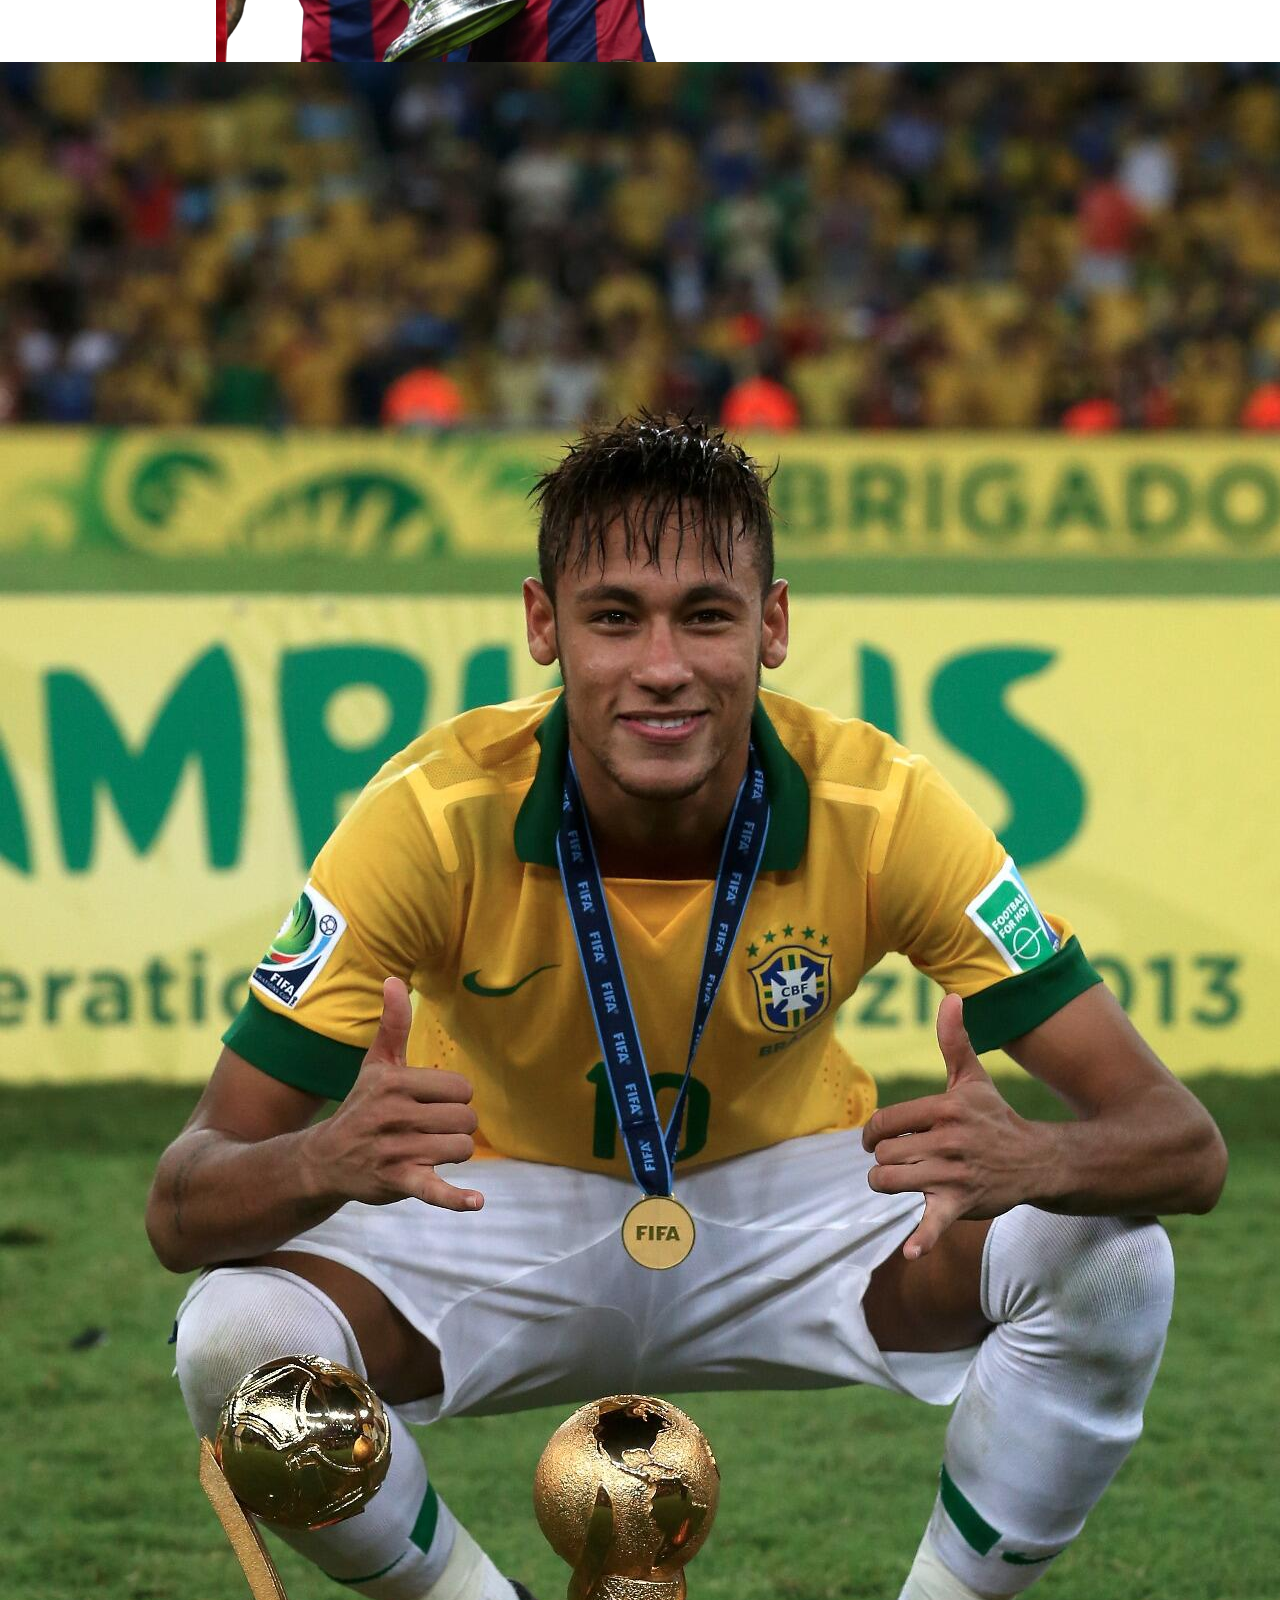
==== commit dc4484c4: "se hizo cambio en la imagen principal de cristiano" ====
--- a/Cristiano Ronaldo .html
+++ b/Cristiano Ronaldo .html
@@ -41,7 +41,7 @@
 
     <!--imagen central-->
     <div class="contenedor">
-      <img class="img" src="imagenes/neymarpg1___.jpg" align="center" alt="centrado" width="20%" height="20%">
+      <img class="img" src="imagenes j/cristiano/1.jpg" align="center" alt="centrado" width="20%" height="20%">
       <div class="centrado">CRISTIANO R</div>
     </div>
     <BR></BR>
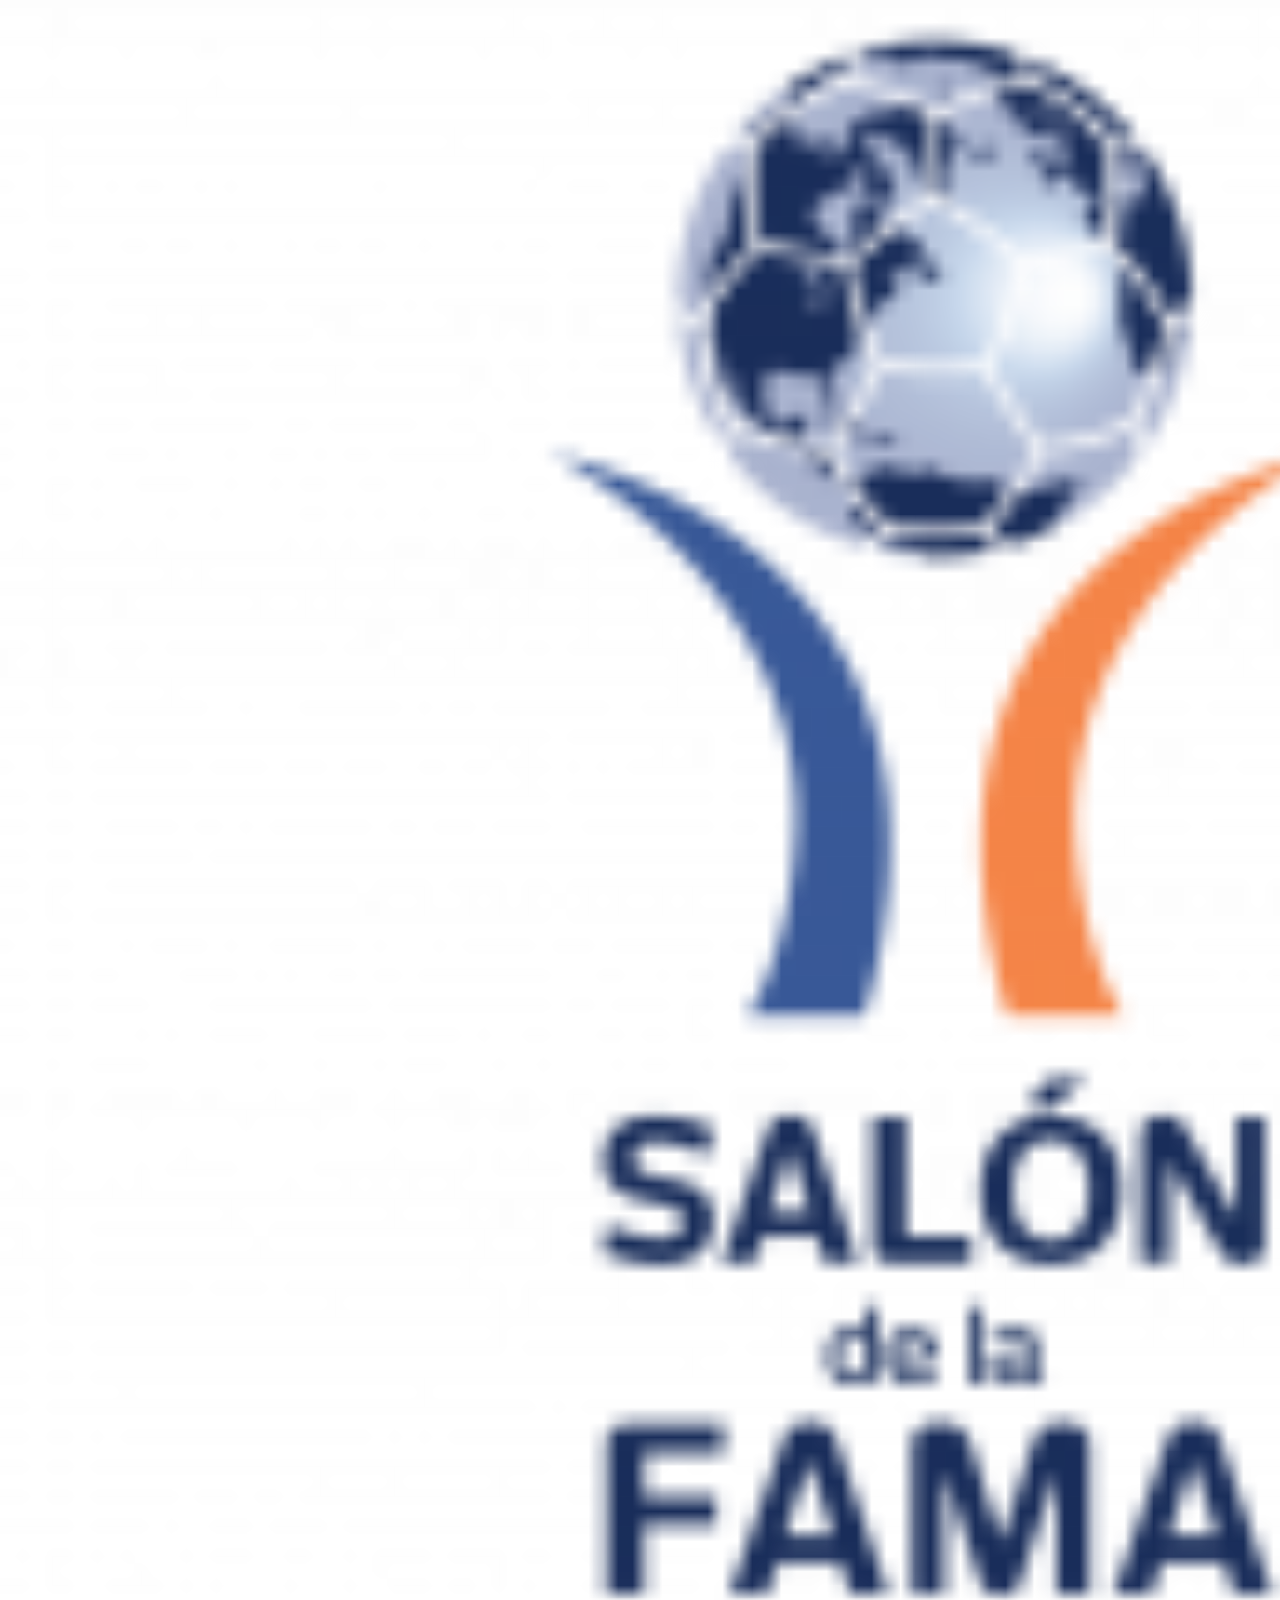
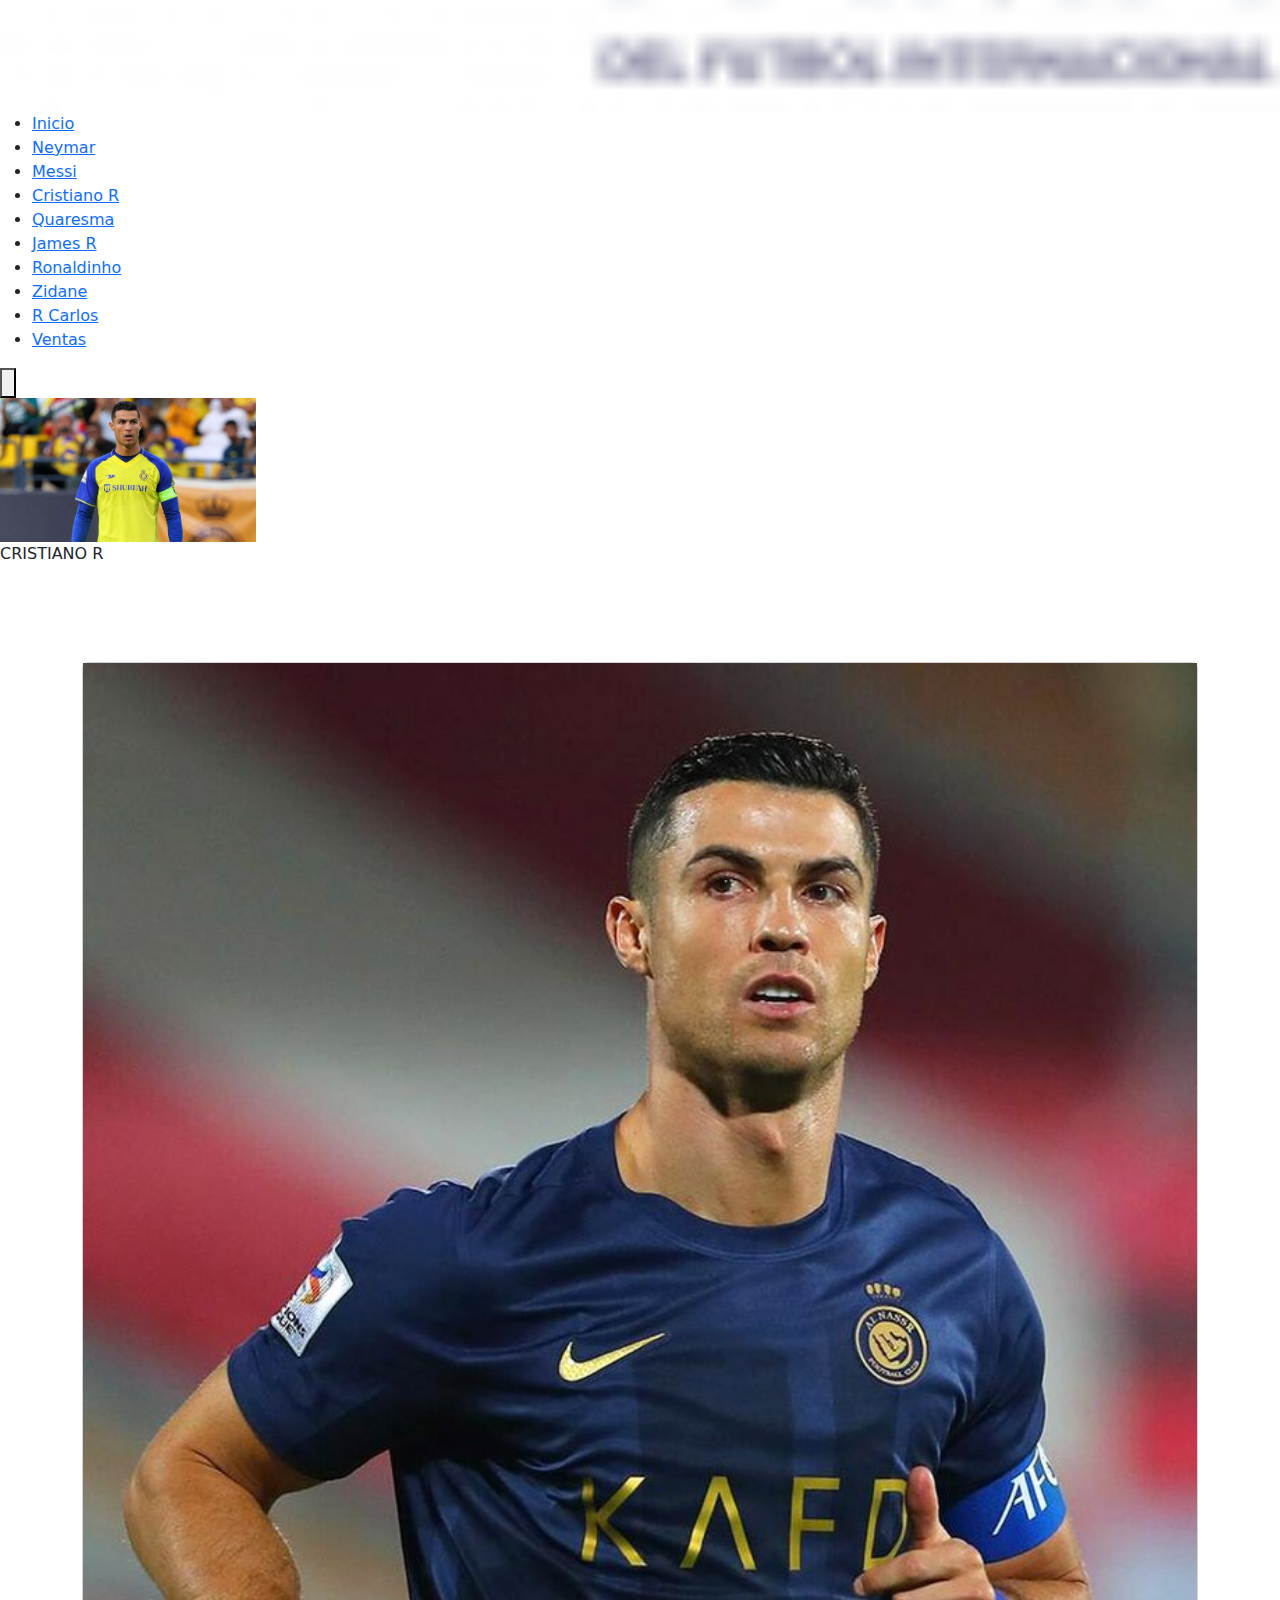
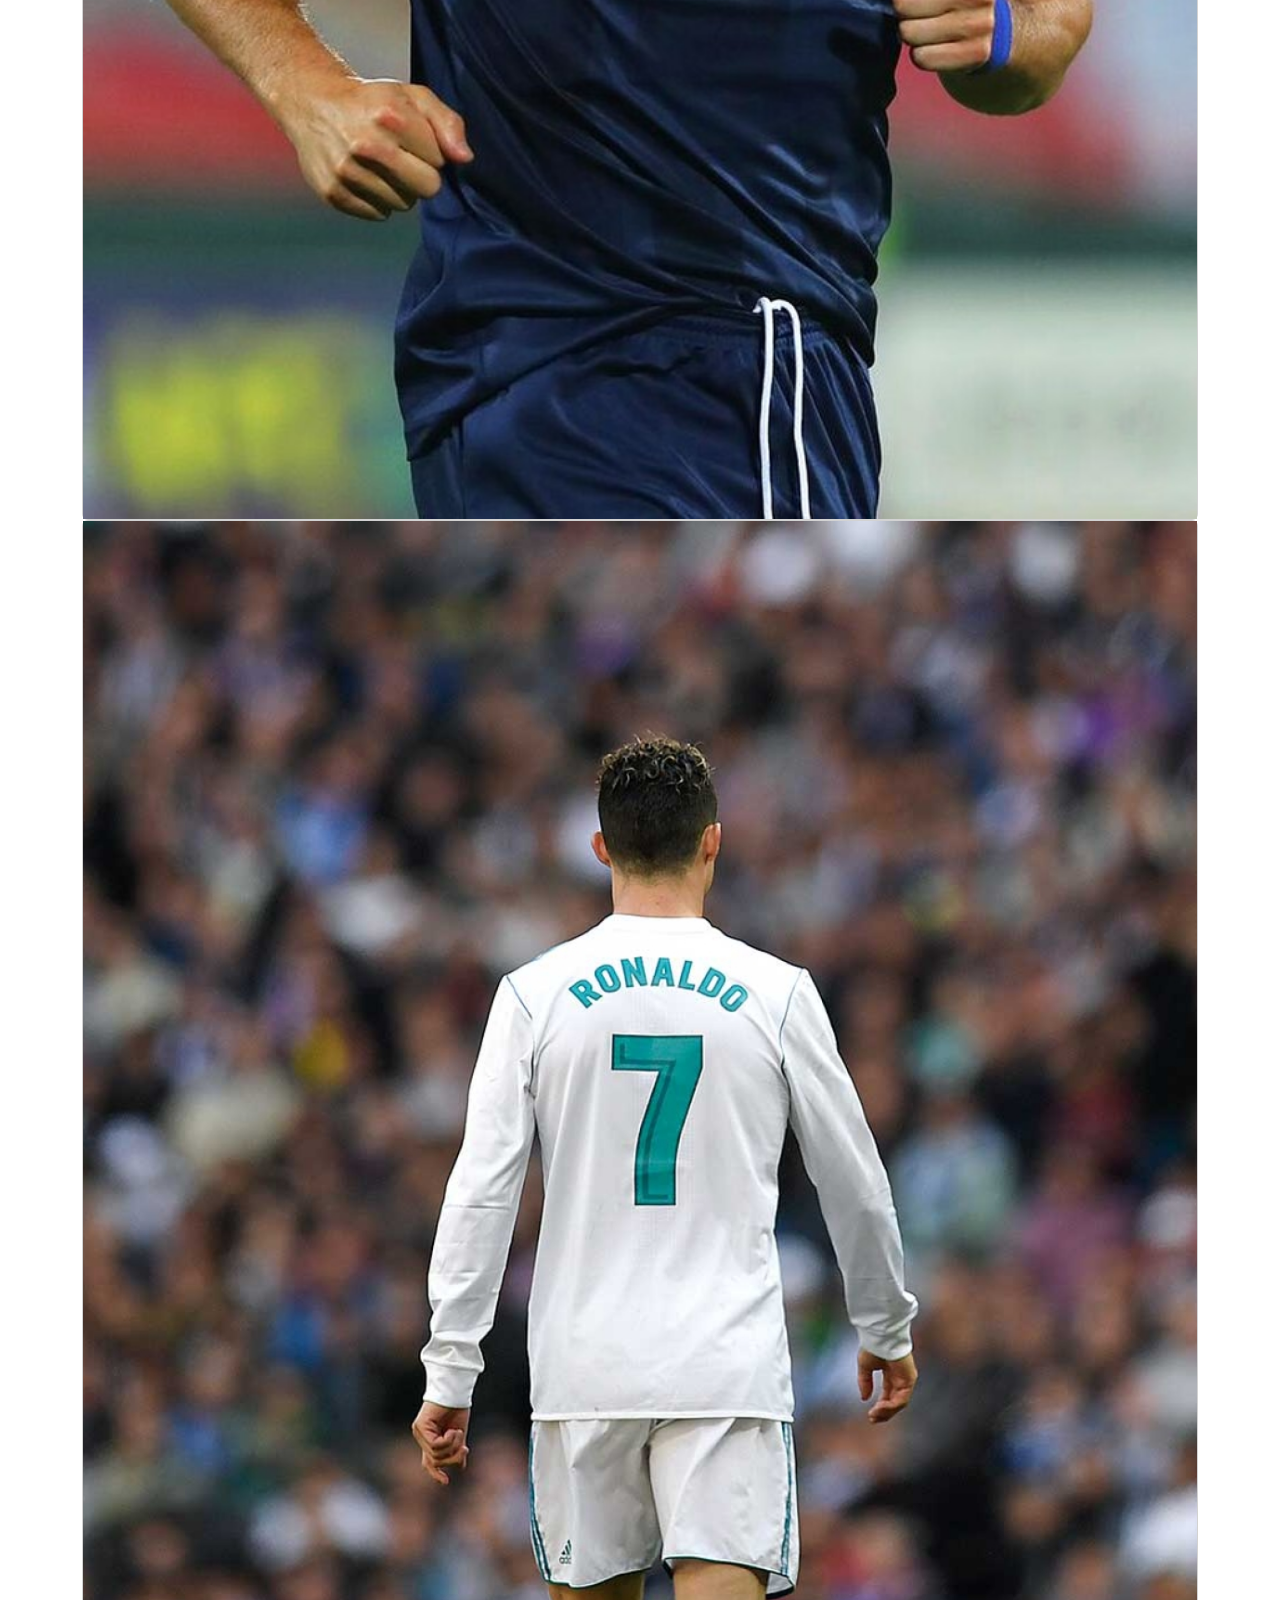
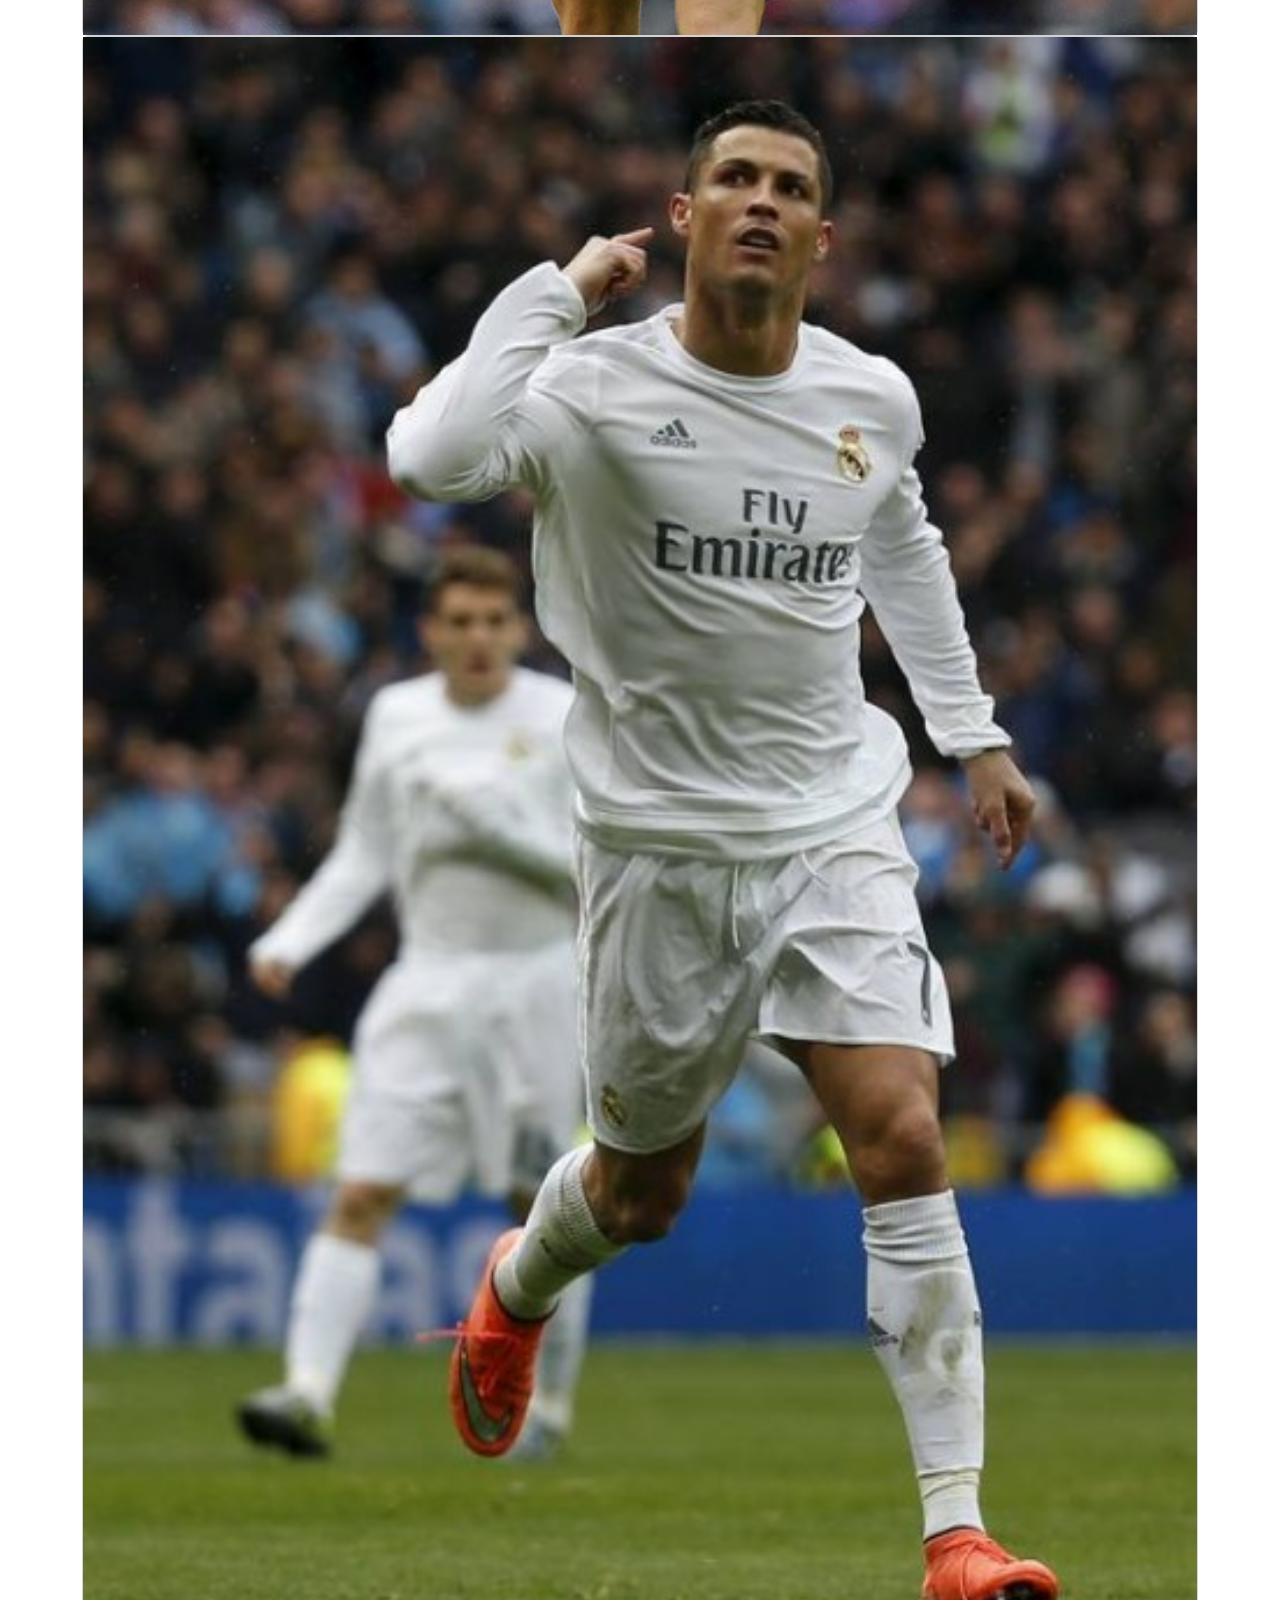
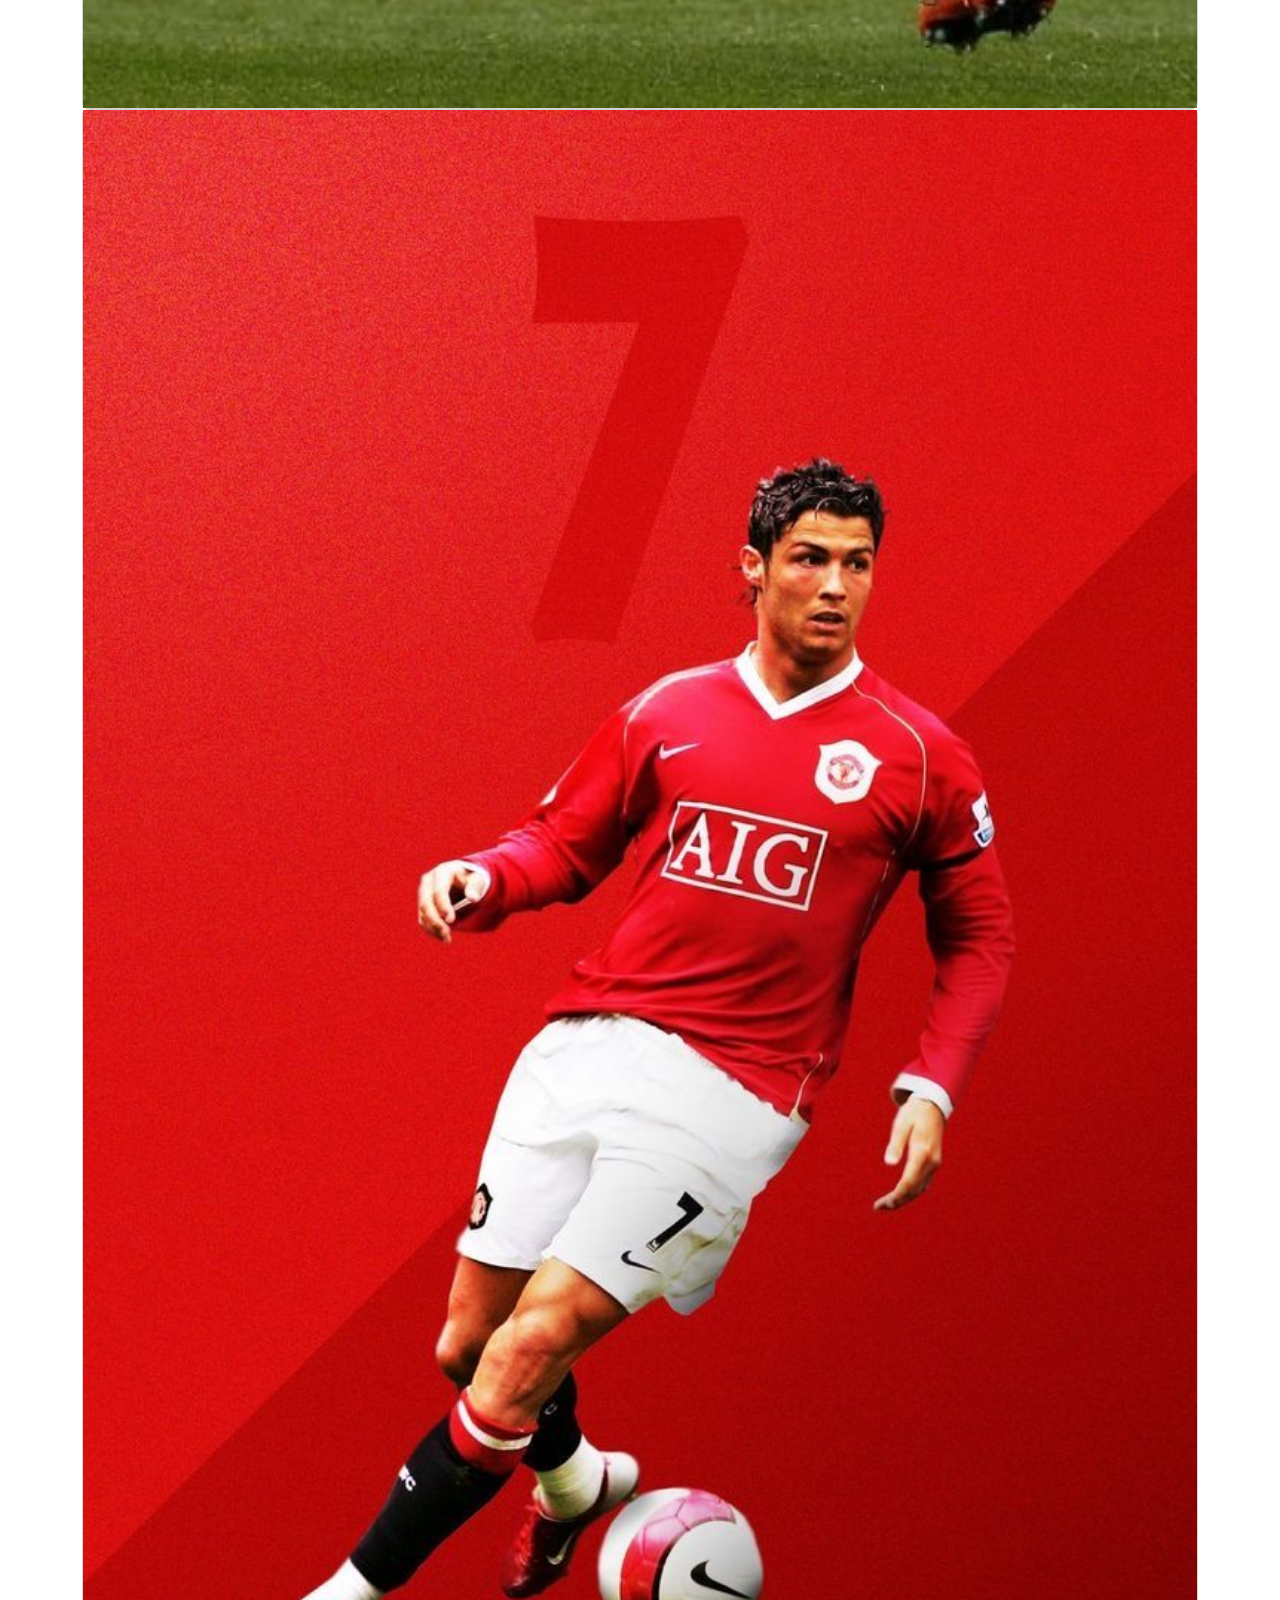
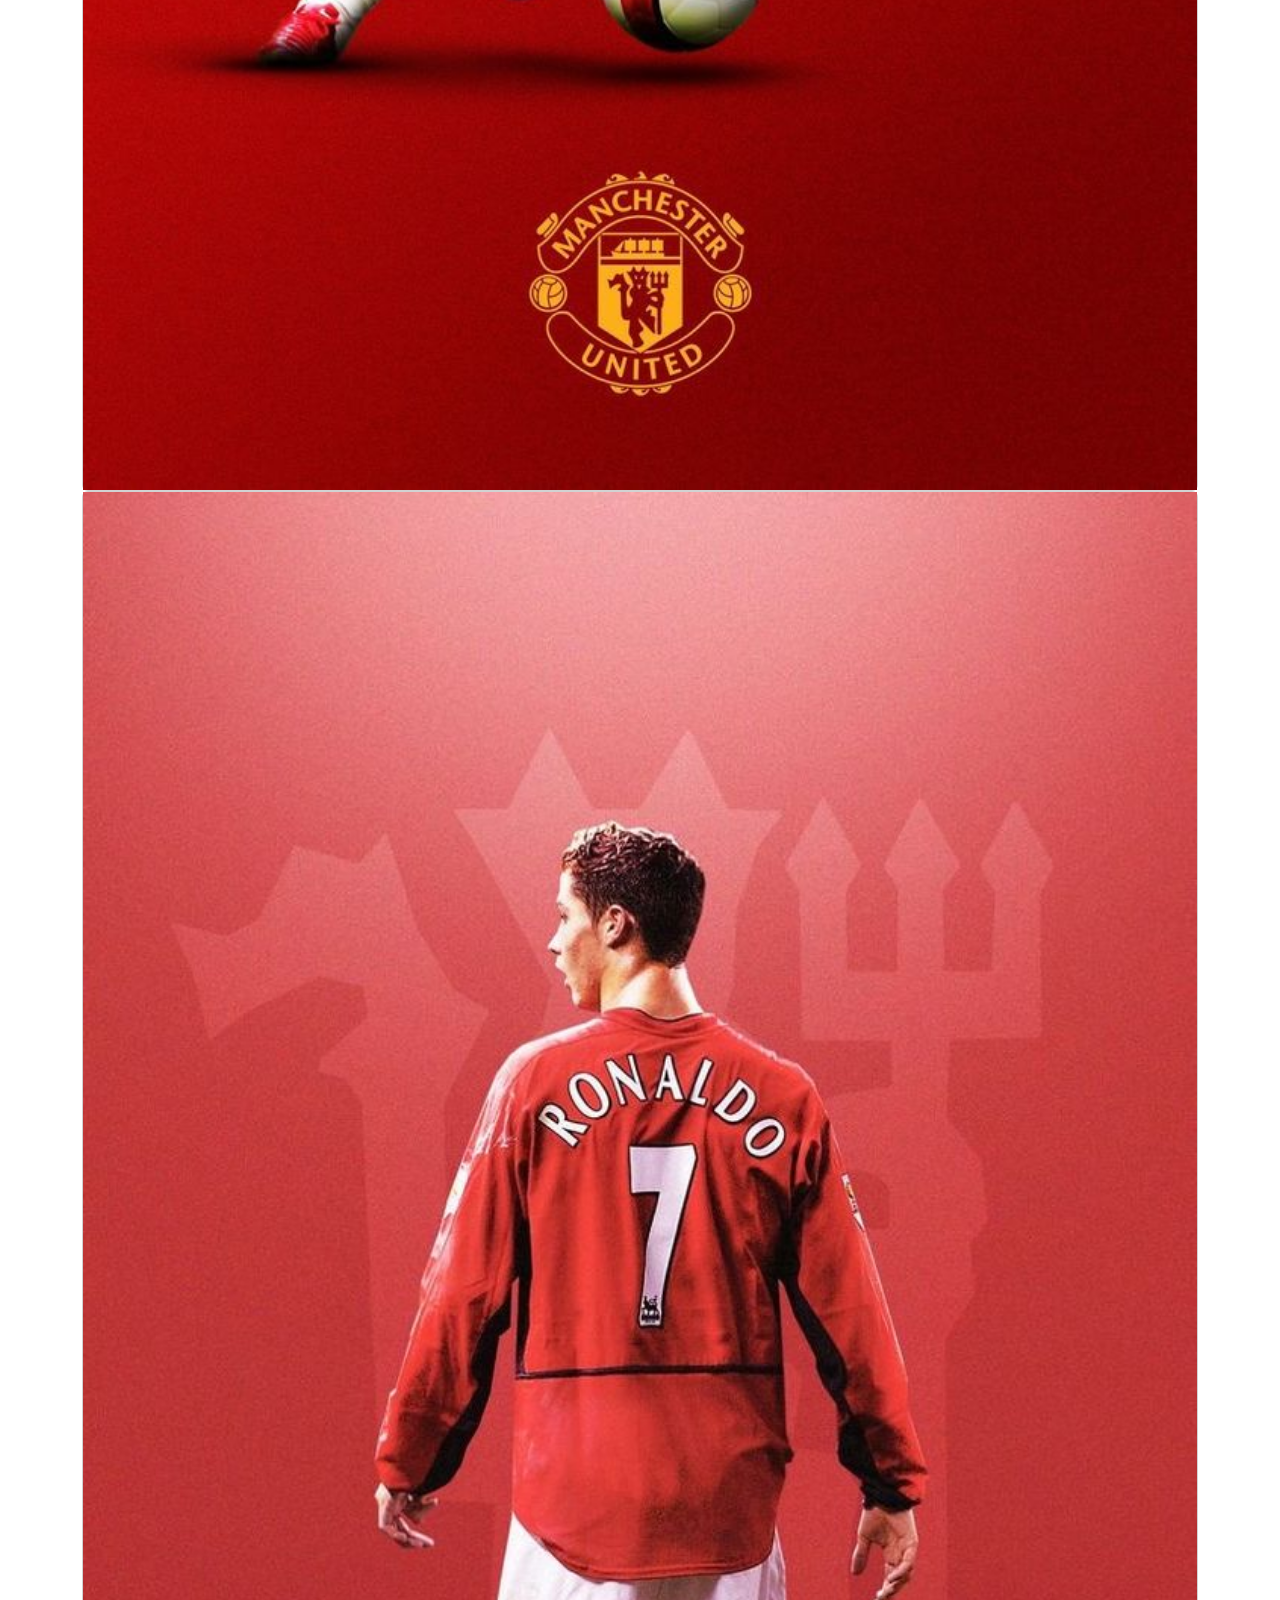
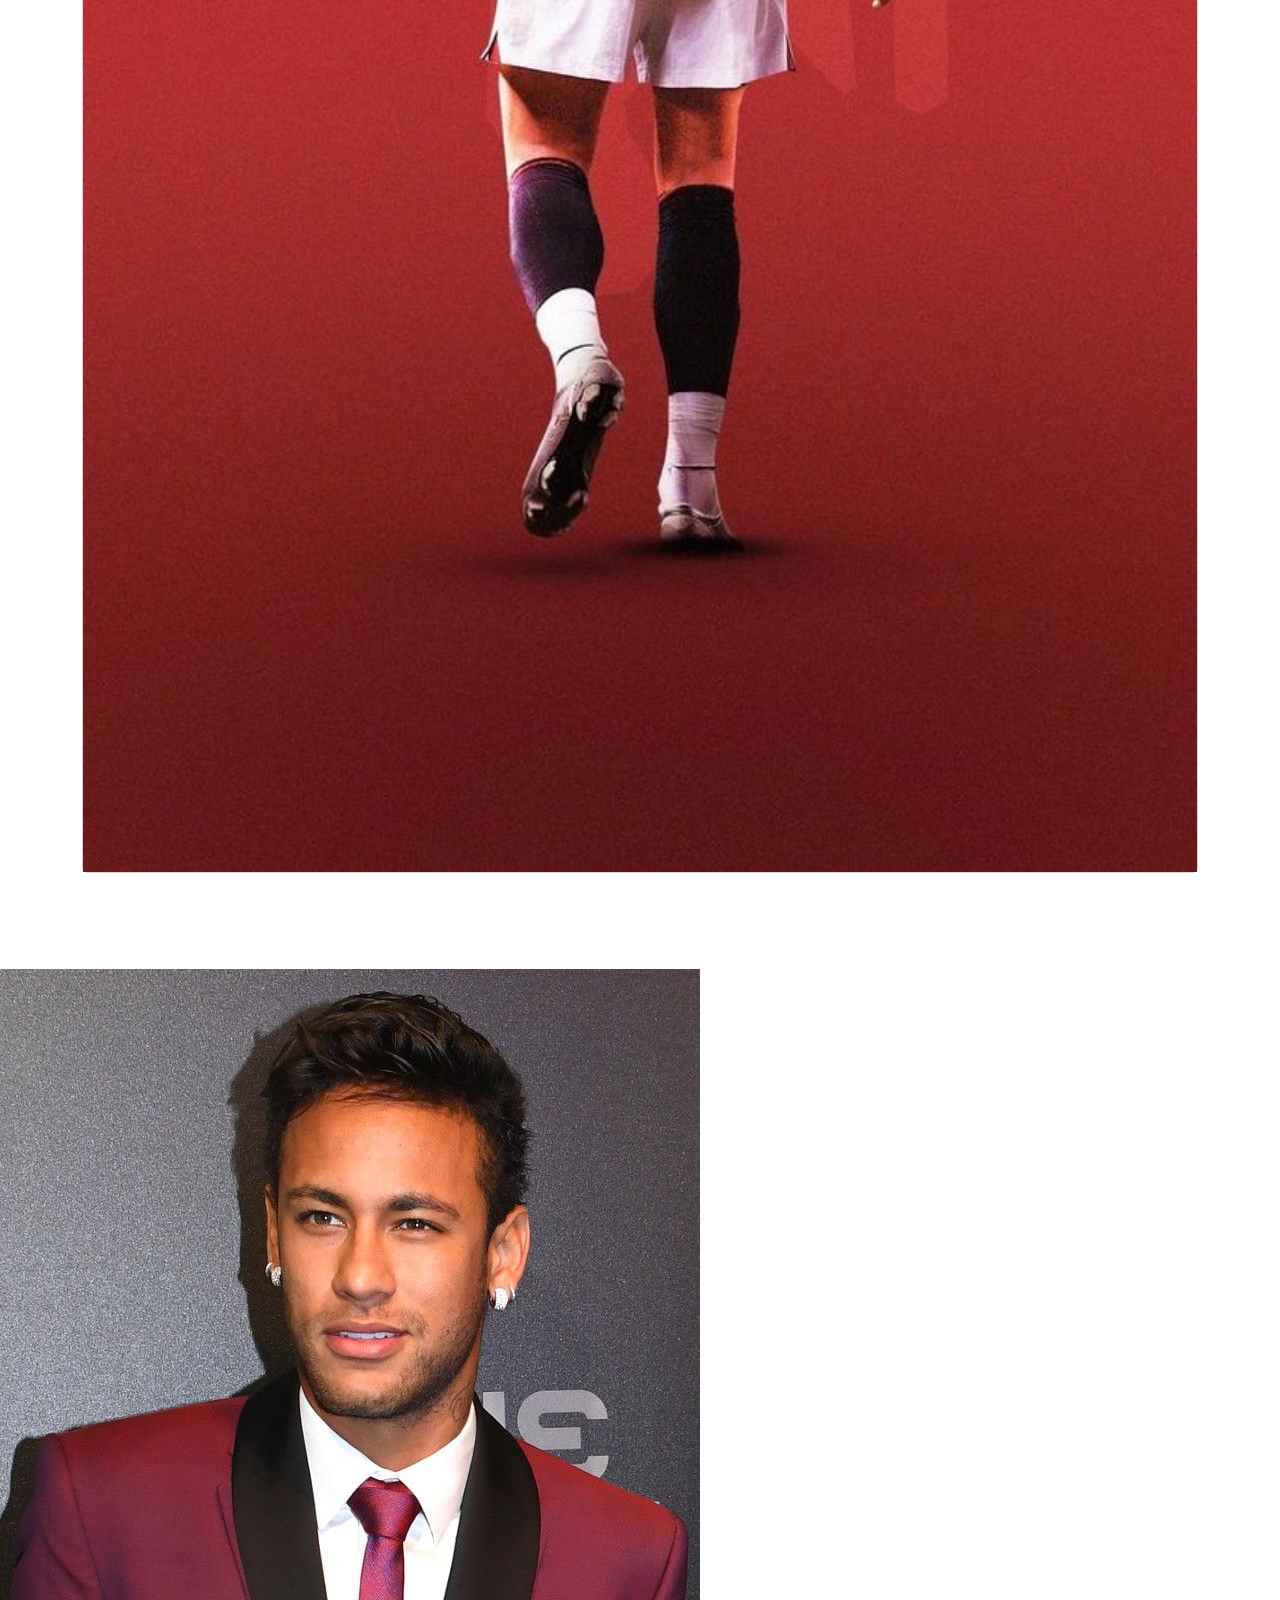
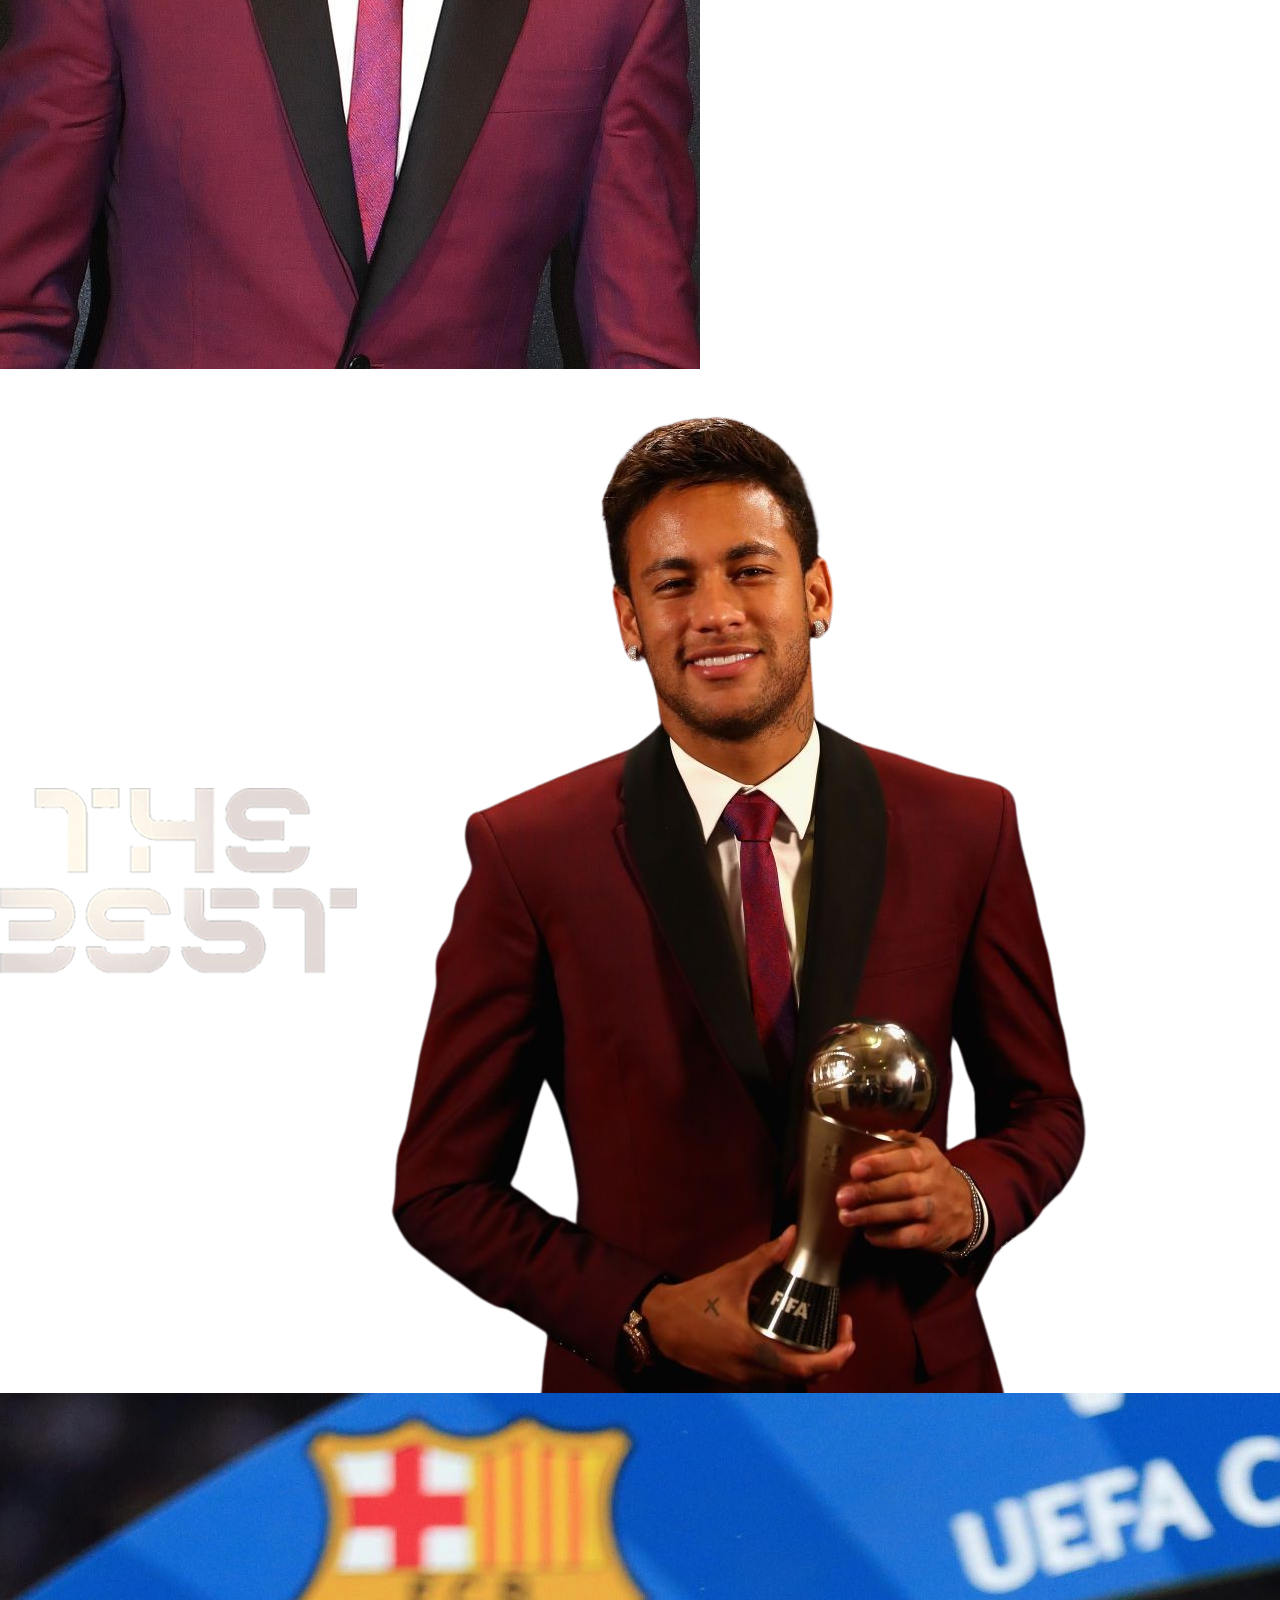
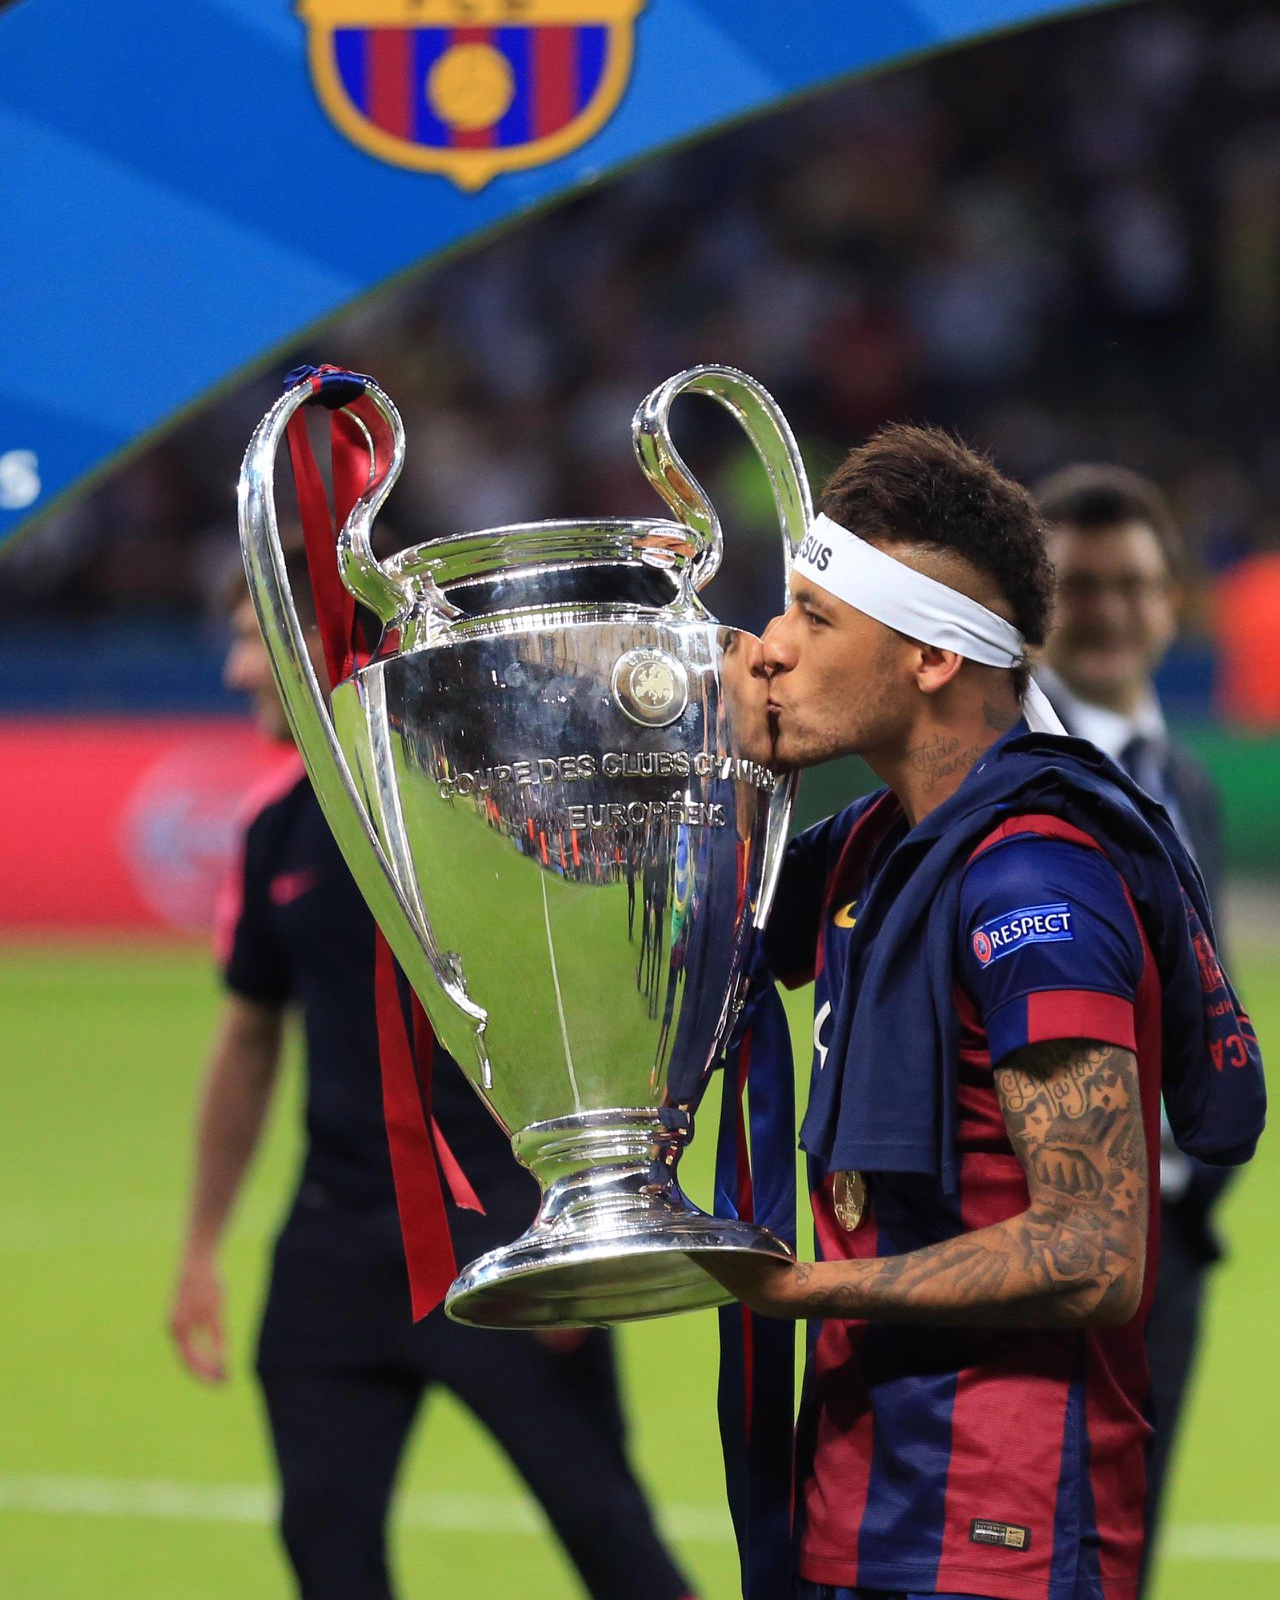
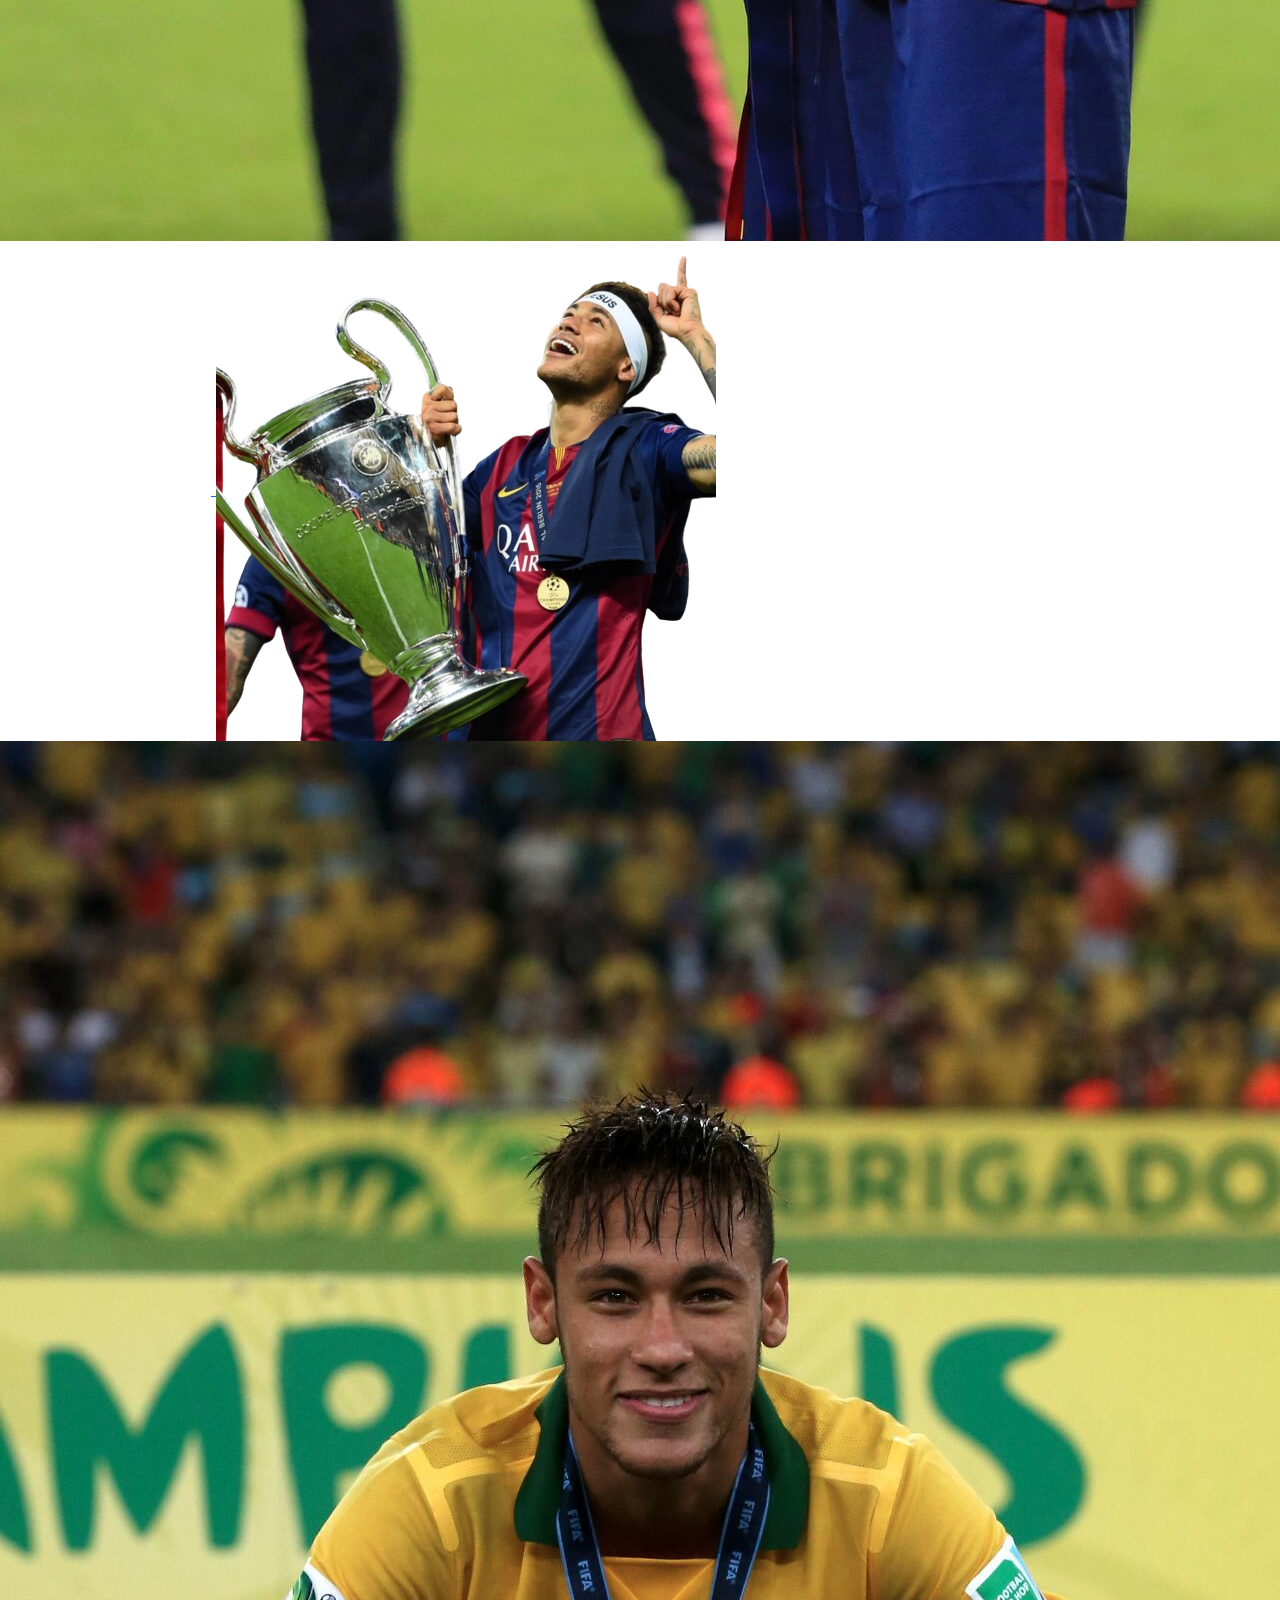
==== commit 8fd97b34: "se hizo cambio en las imagenes de cristiano" ====
--- a/Cristiano Ronaldo .html
+++ b/Cristiano Ronaldo .html
@@ -50,19 +50,19 @@
     <!--galeria de fotos-->
     <div class="container">
         <div class="card">
-          <img src="imagenes/ney1.webp">
+          <img src="imagenes j/cristiano/2.jpg">
         </div>
         <div class="card">
-          <img src="imagenes/ney2.jpg">
+          <img src="imagenes j/cristiano/3.webp">
         </div>
         <div class="card">
-          <img src="imagenes/santos3.jpg">
+          <img src="imagenes j/cristiano/4.jpg">
         </div>
         <div class="card">
-          <img src="imagenes/ney4.jpg">
+          <img src="imagenes j/cristiano/5.jpg">
         </div>
         <div class="card">
-          <img src="imagenes/ney5.jpg_large">
+          <img src="imagenes j/cristiano/6.jpg">
         </div>
       </div>
     <BR></BR>
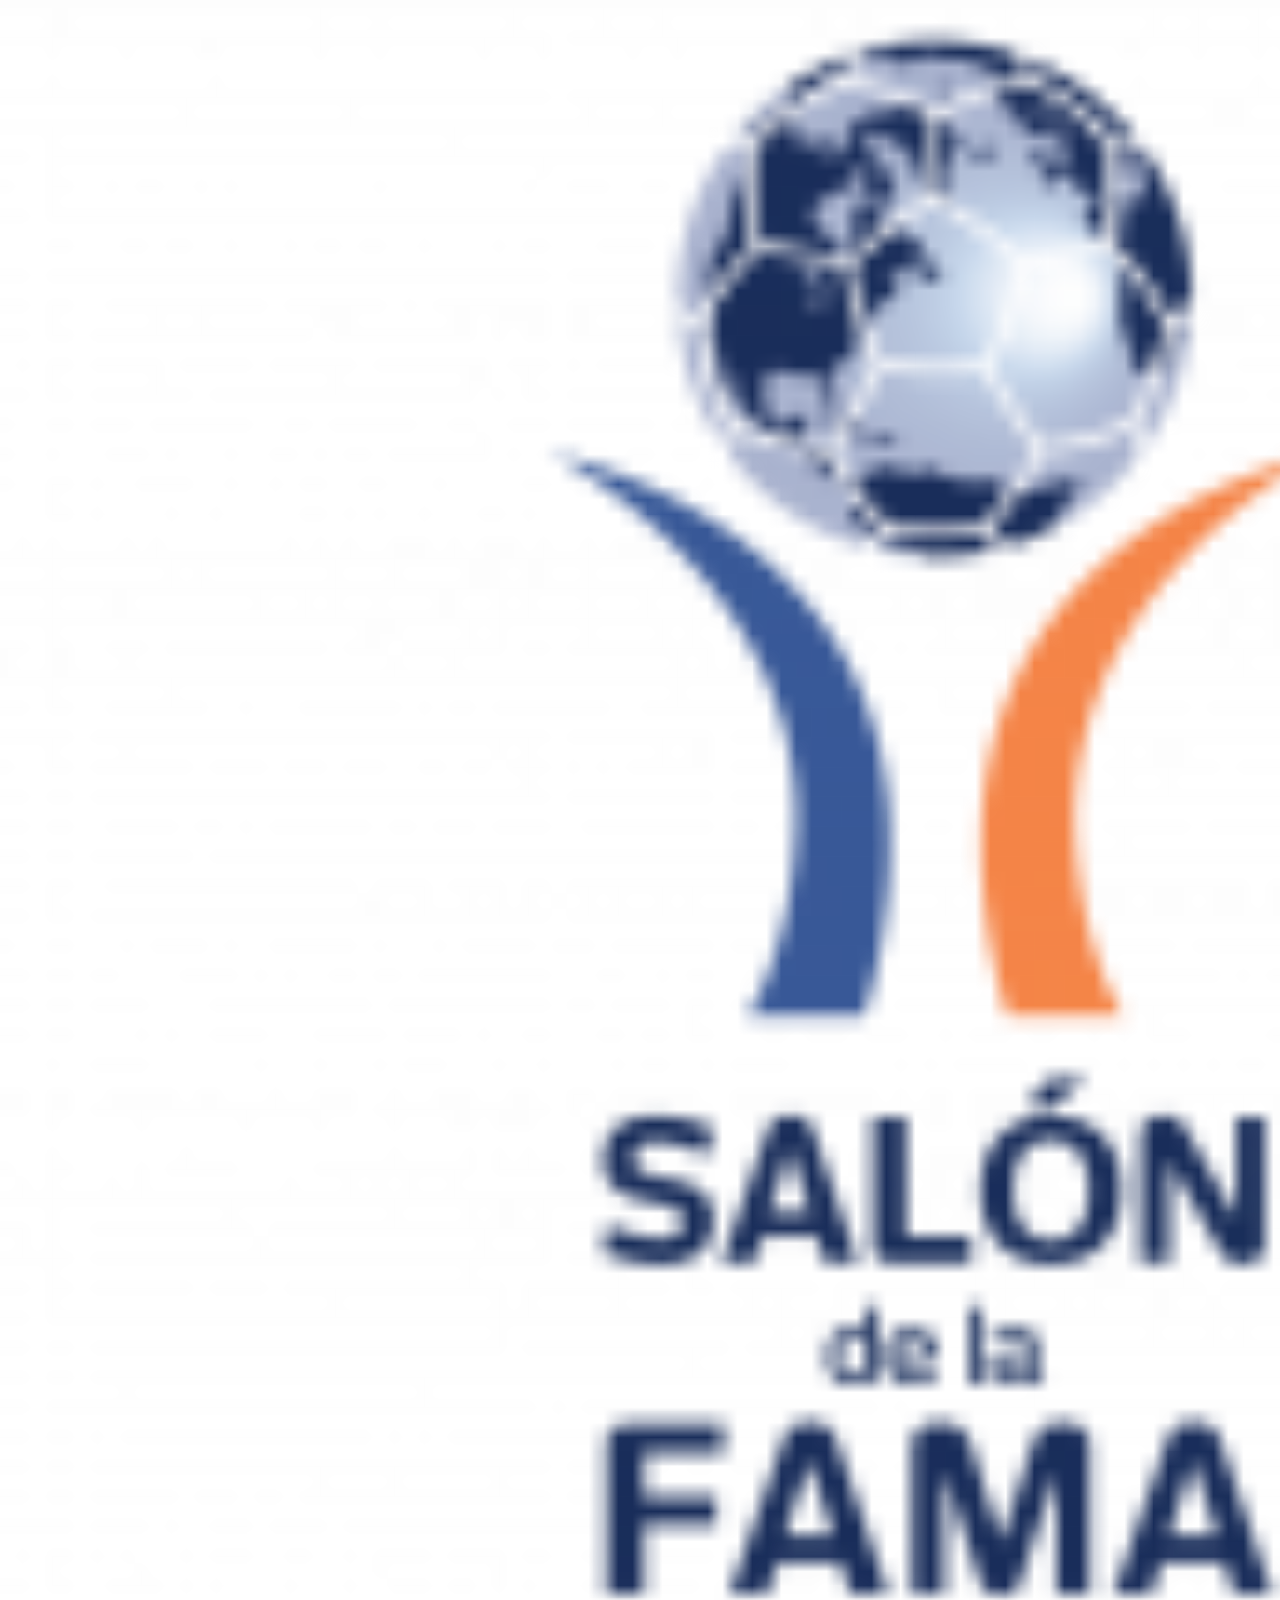
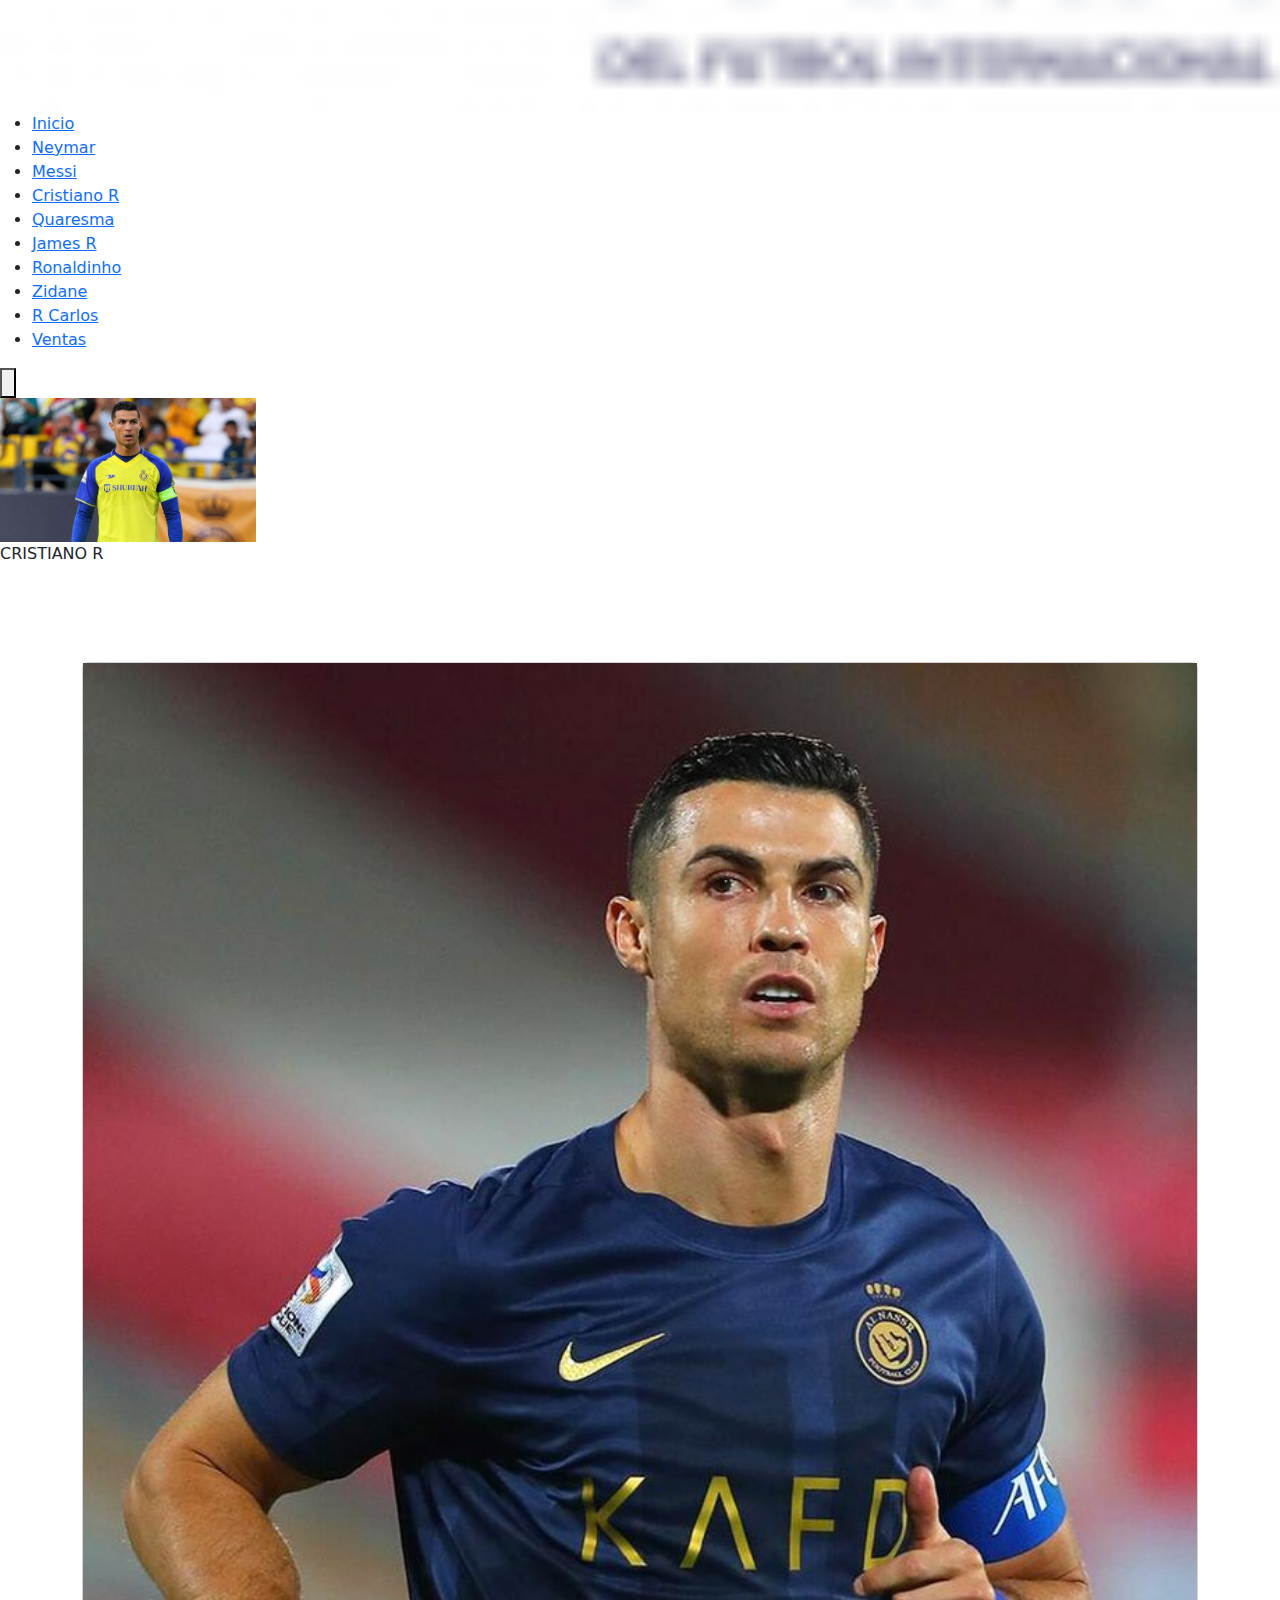
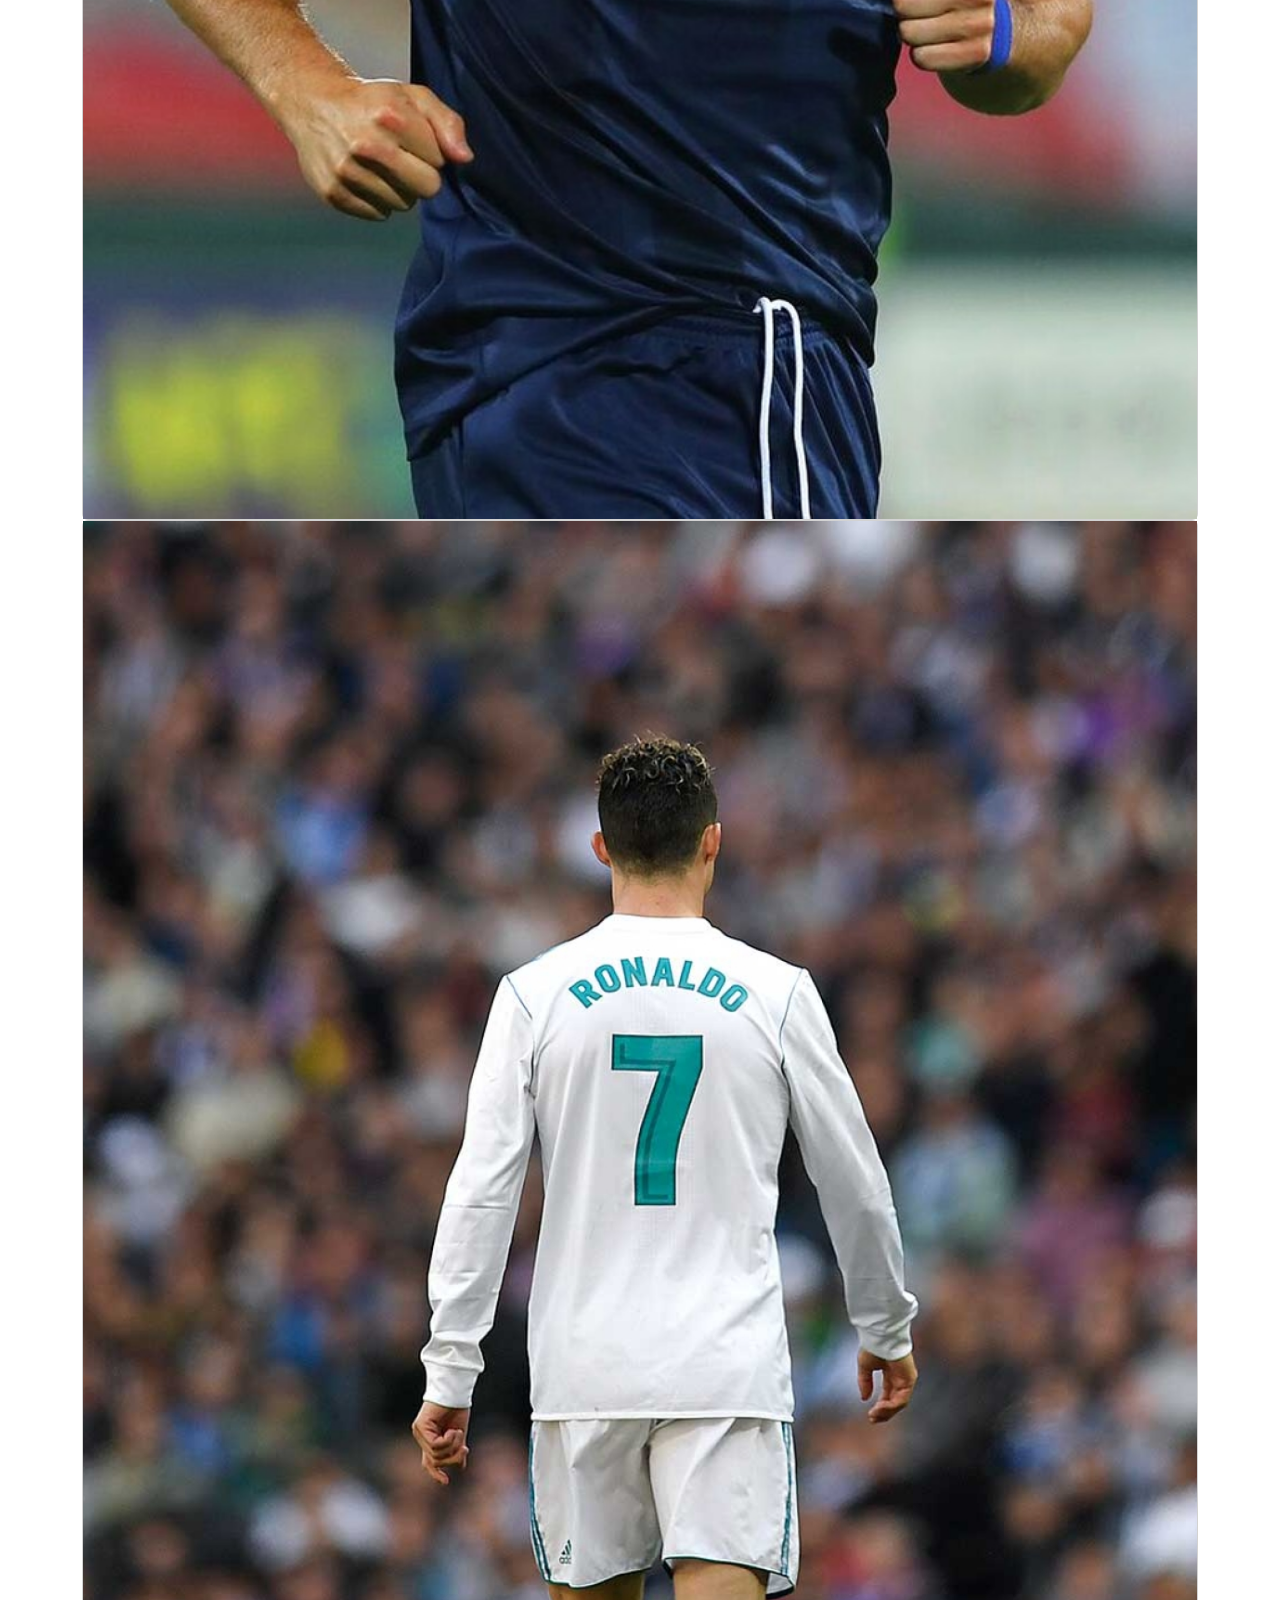
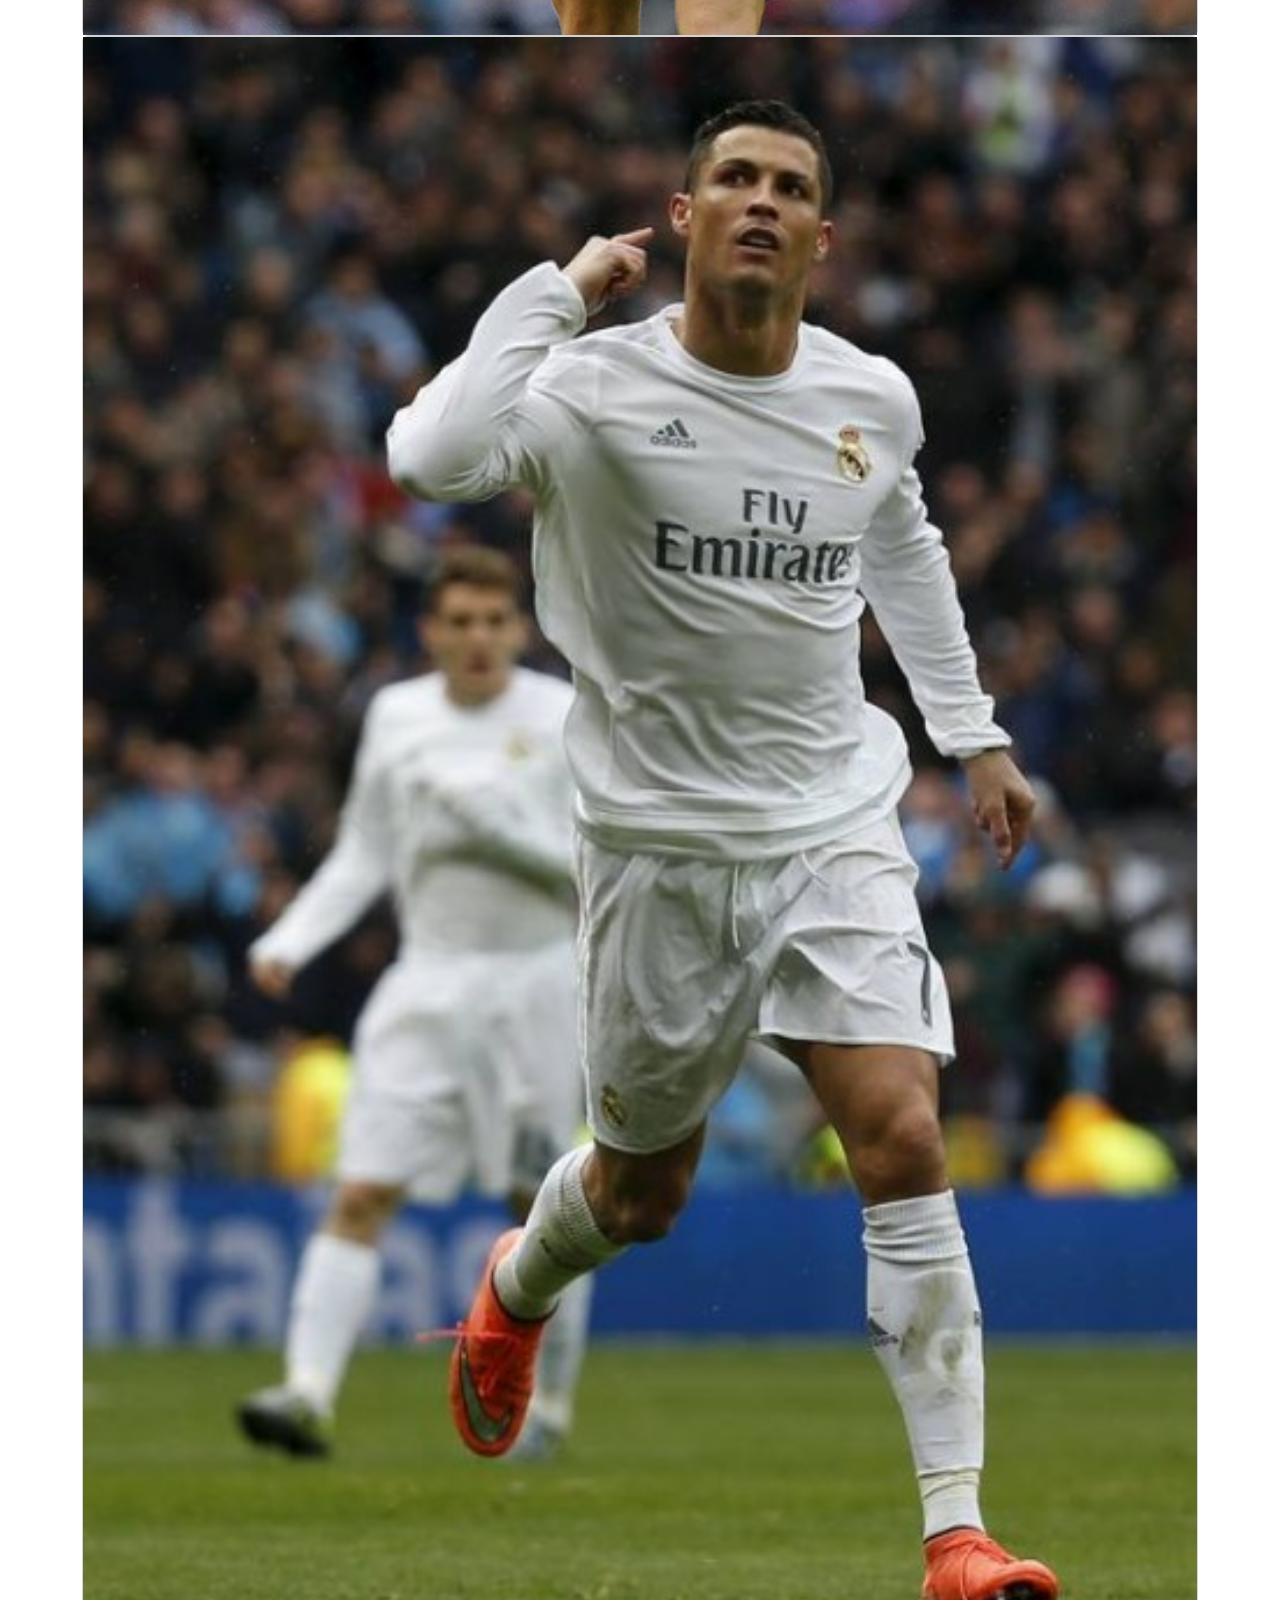
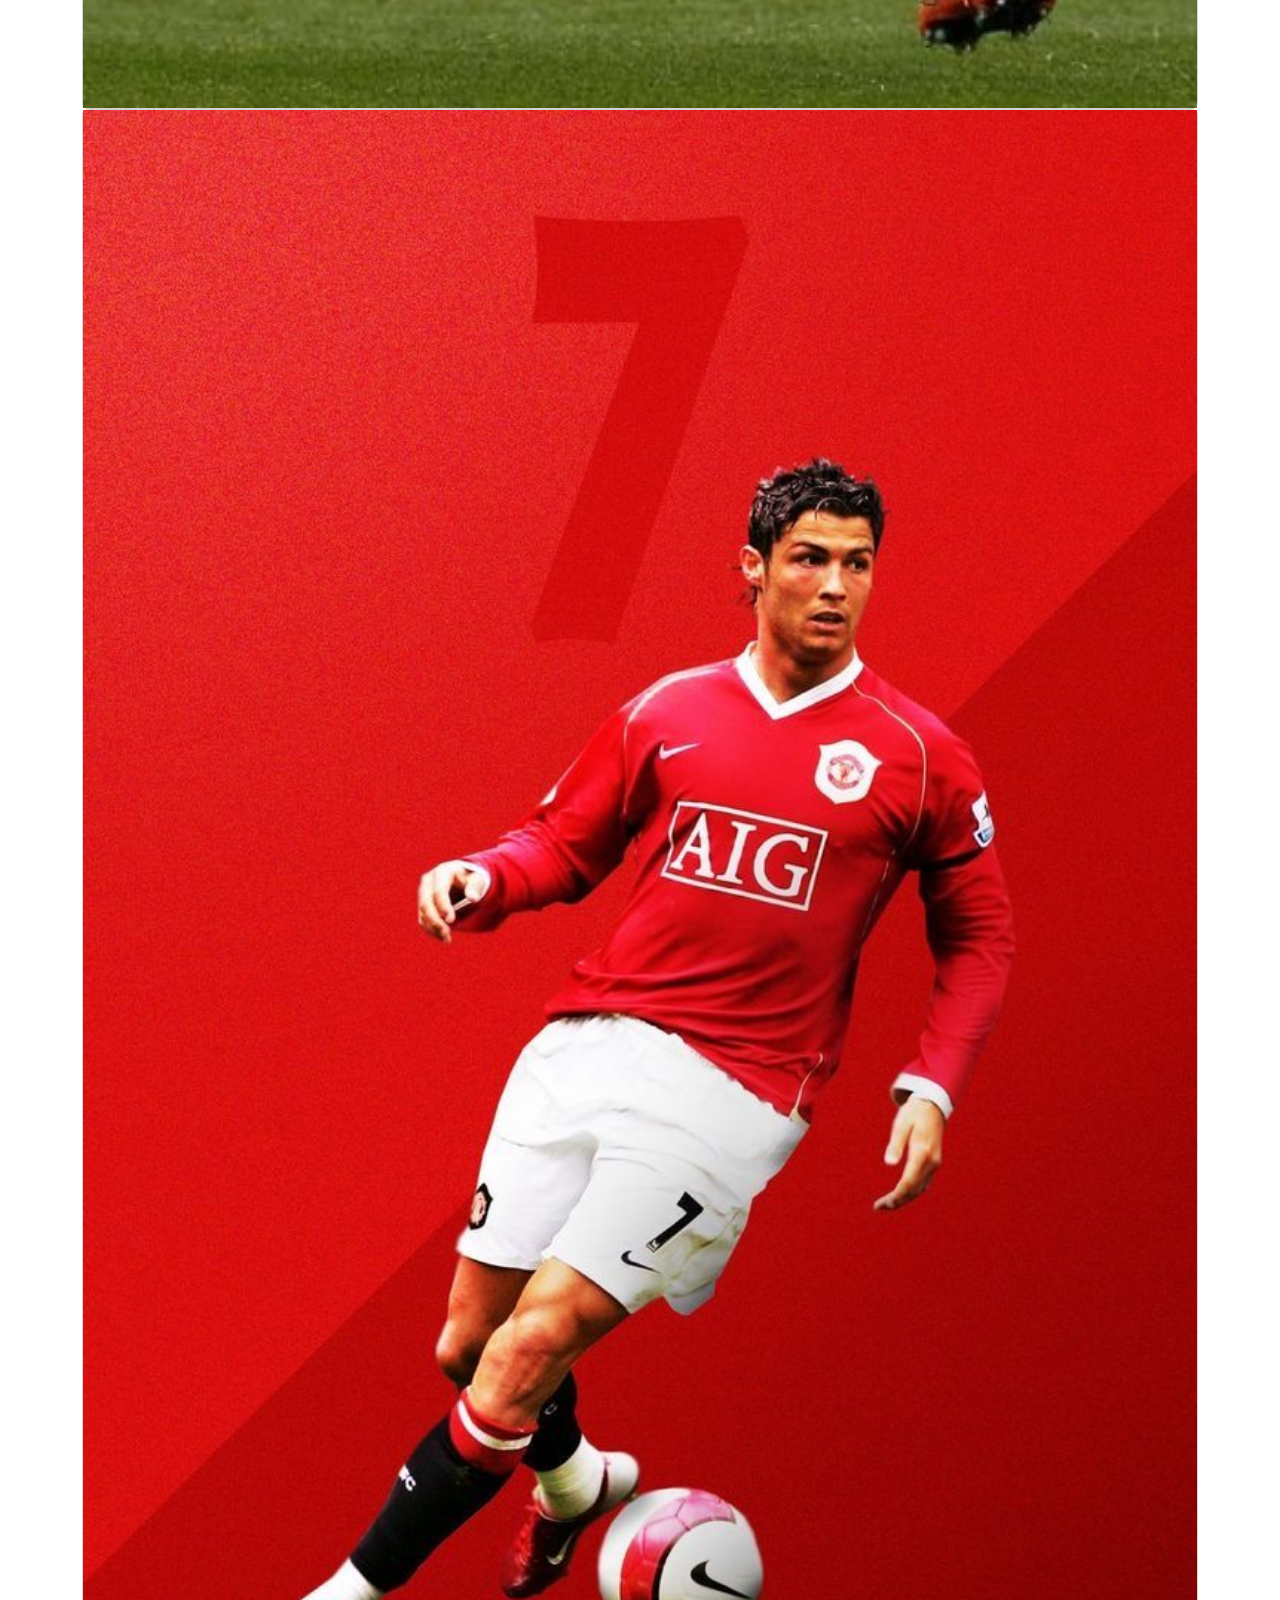
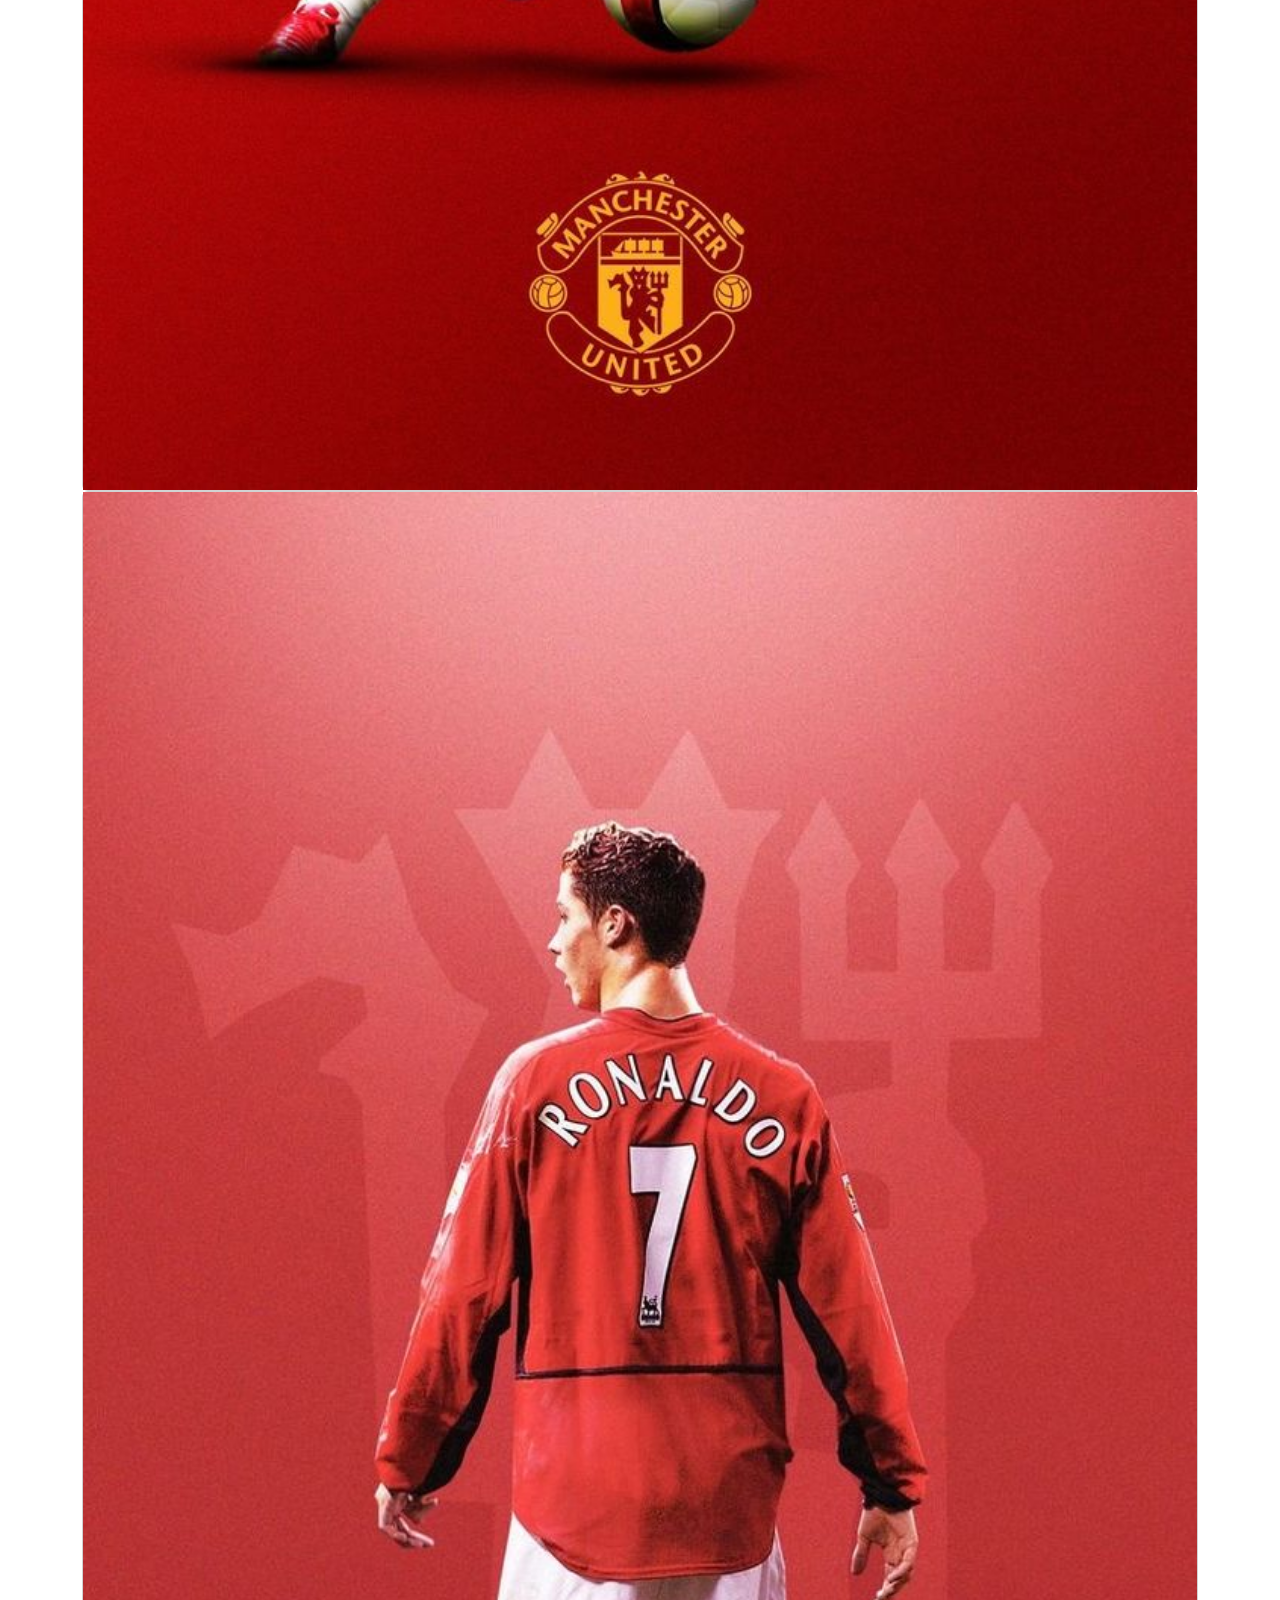
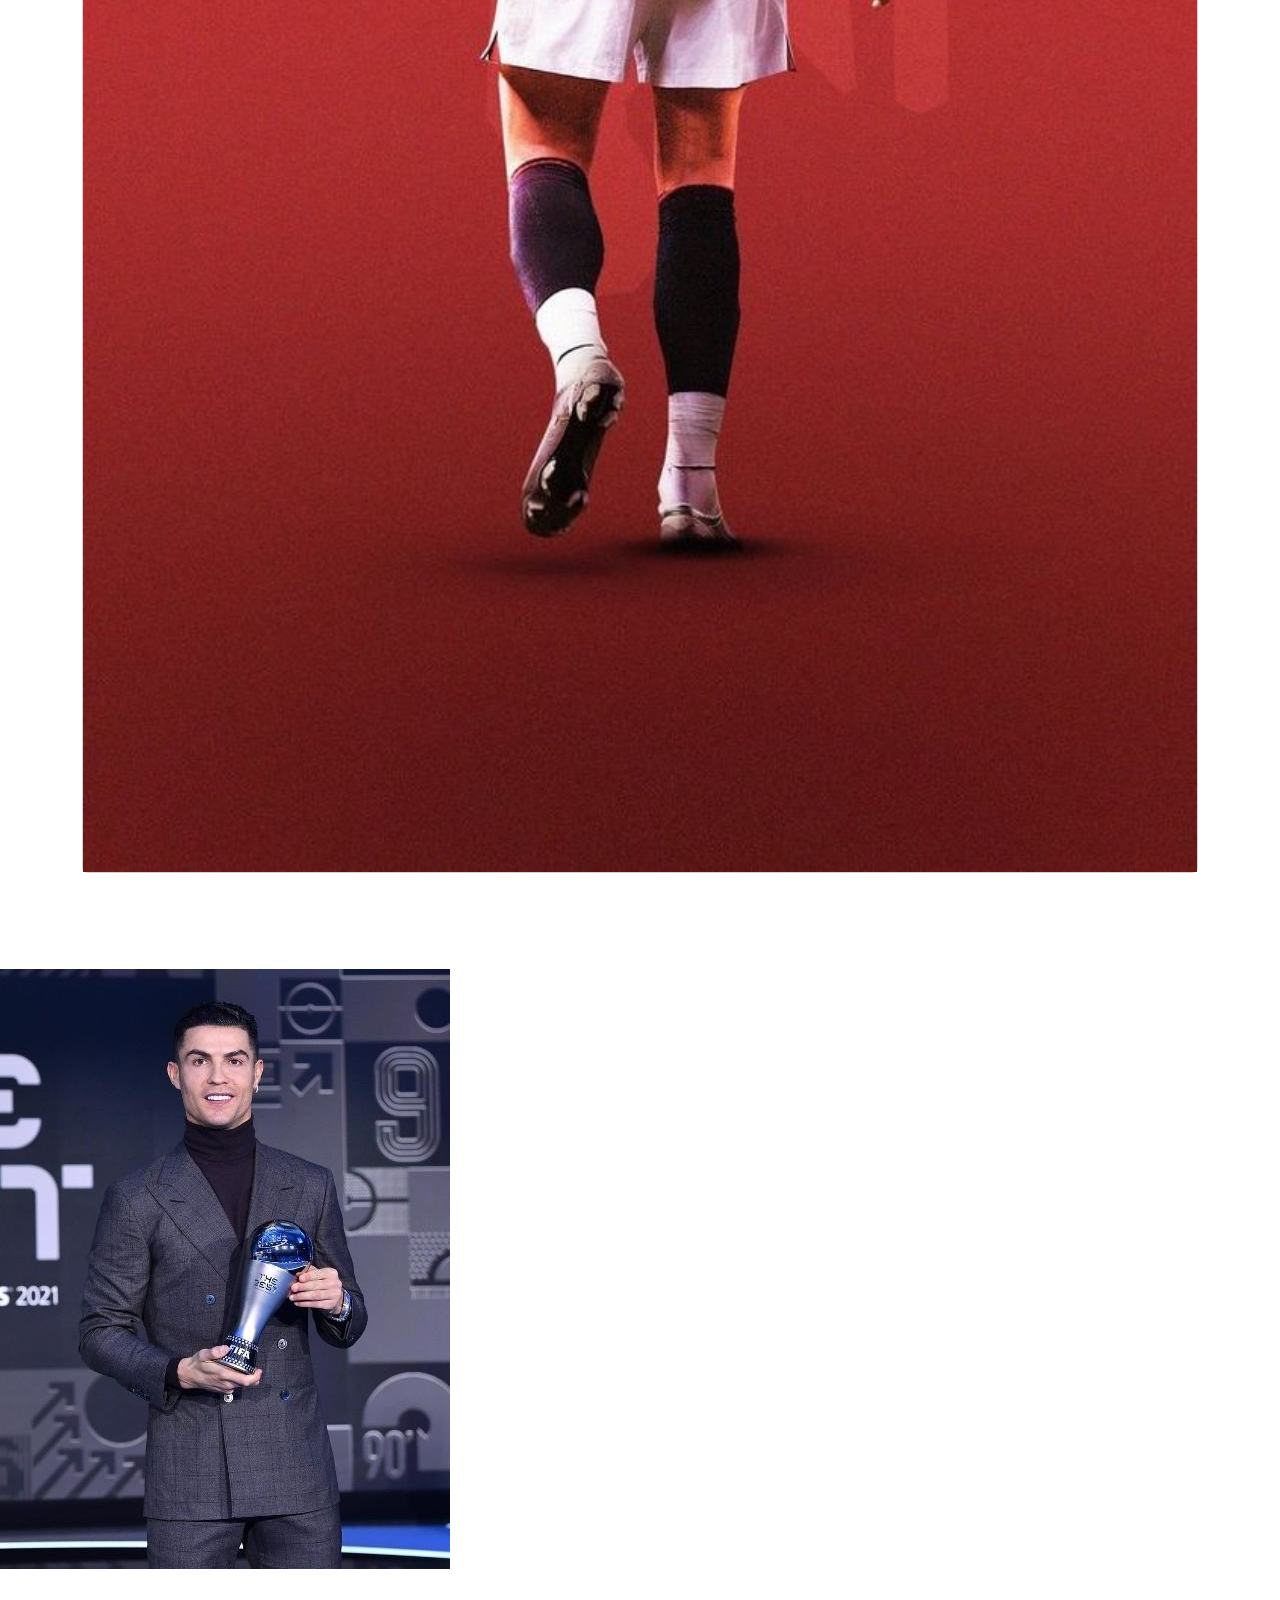
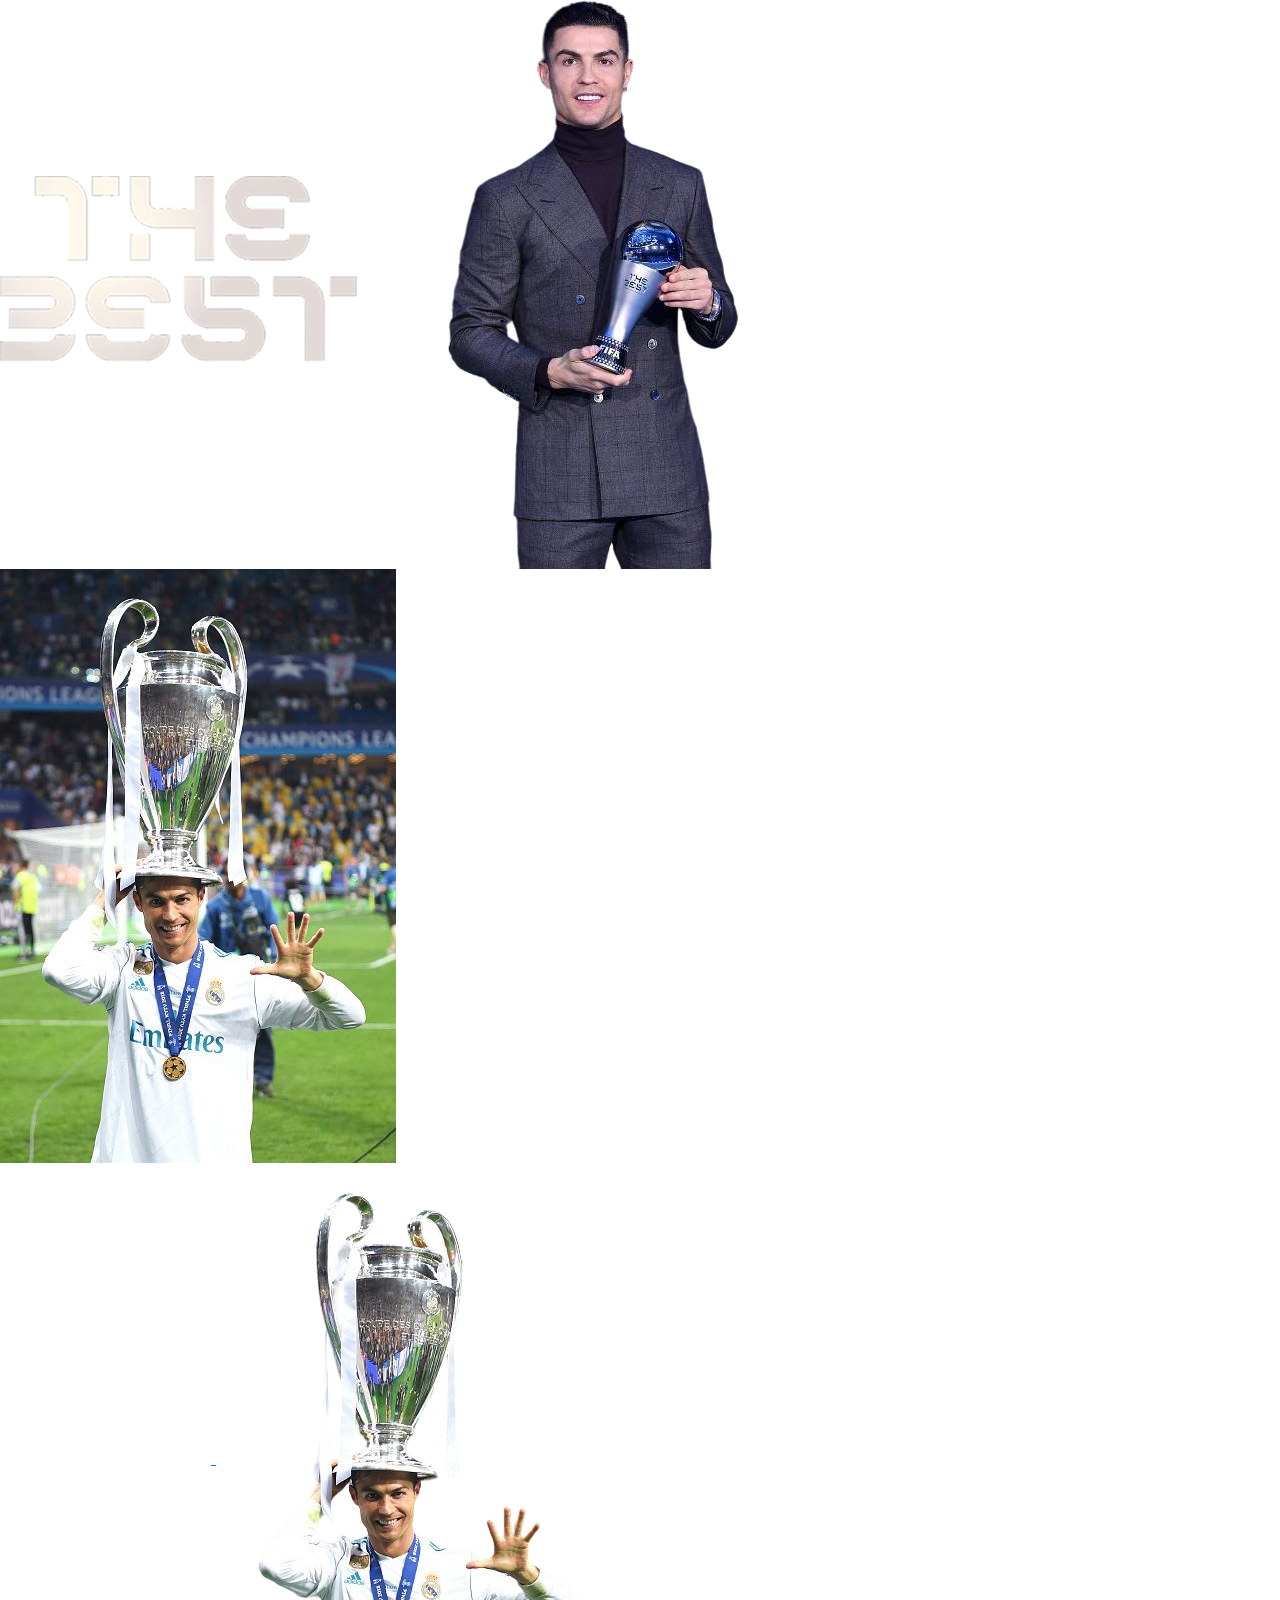
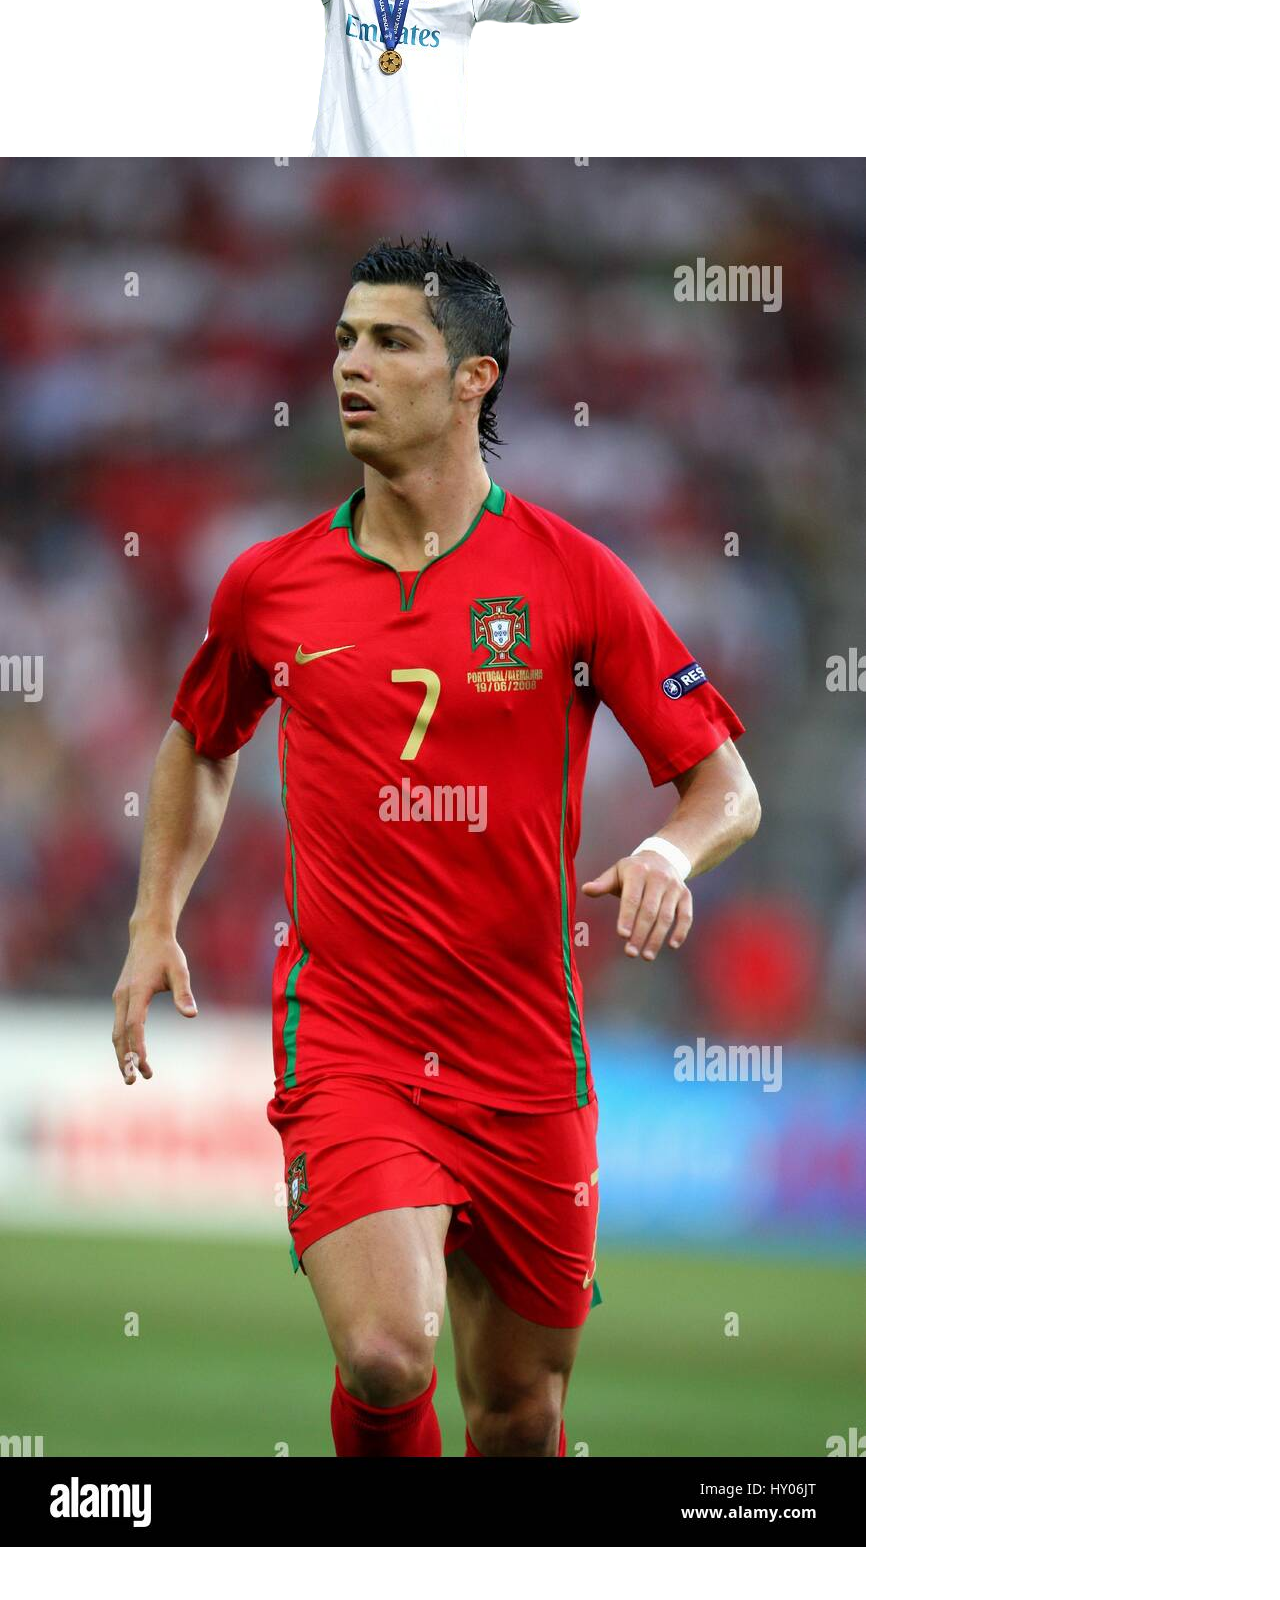
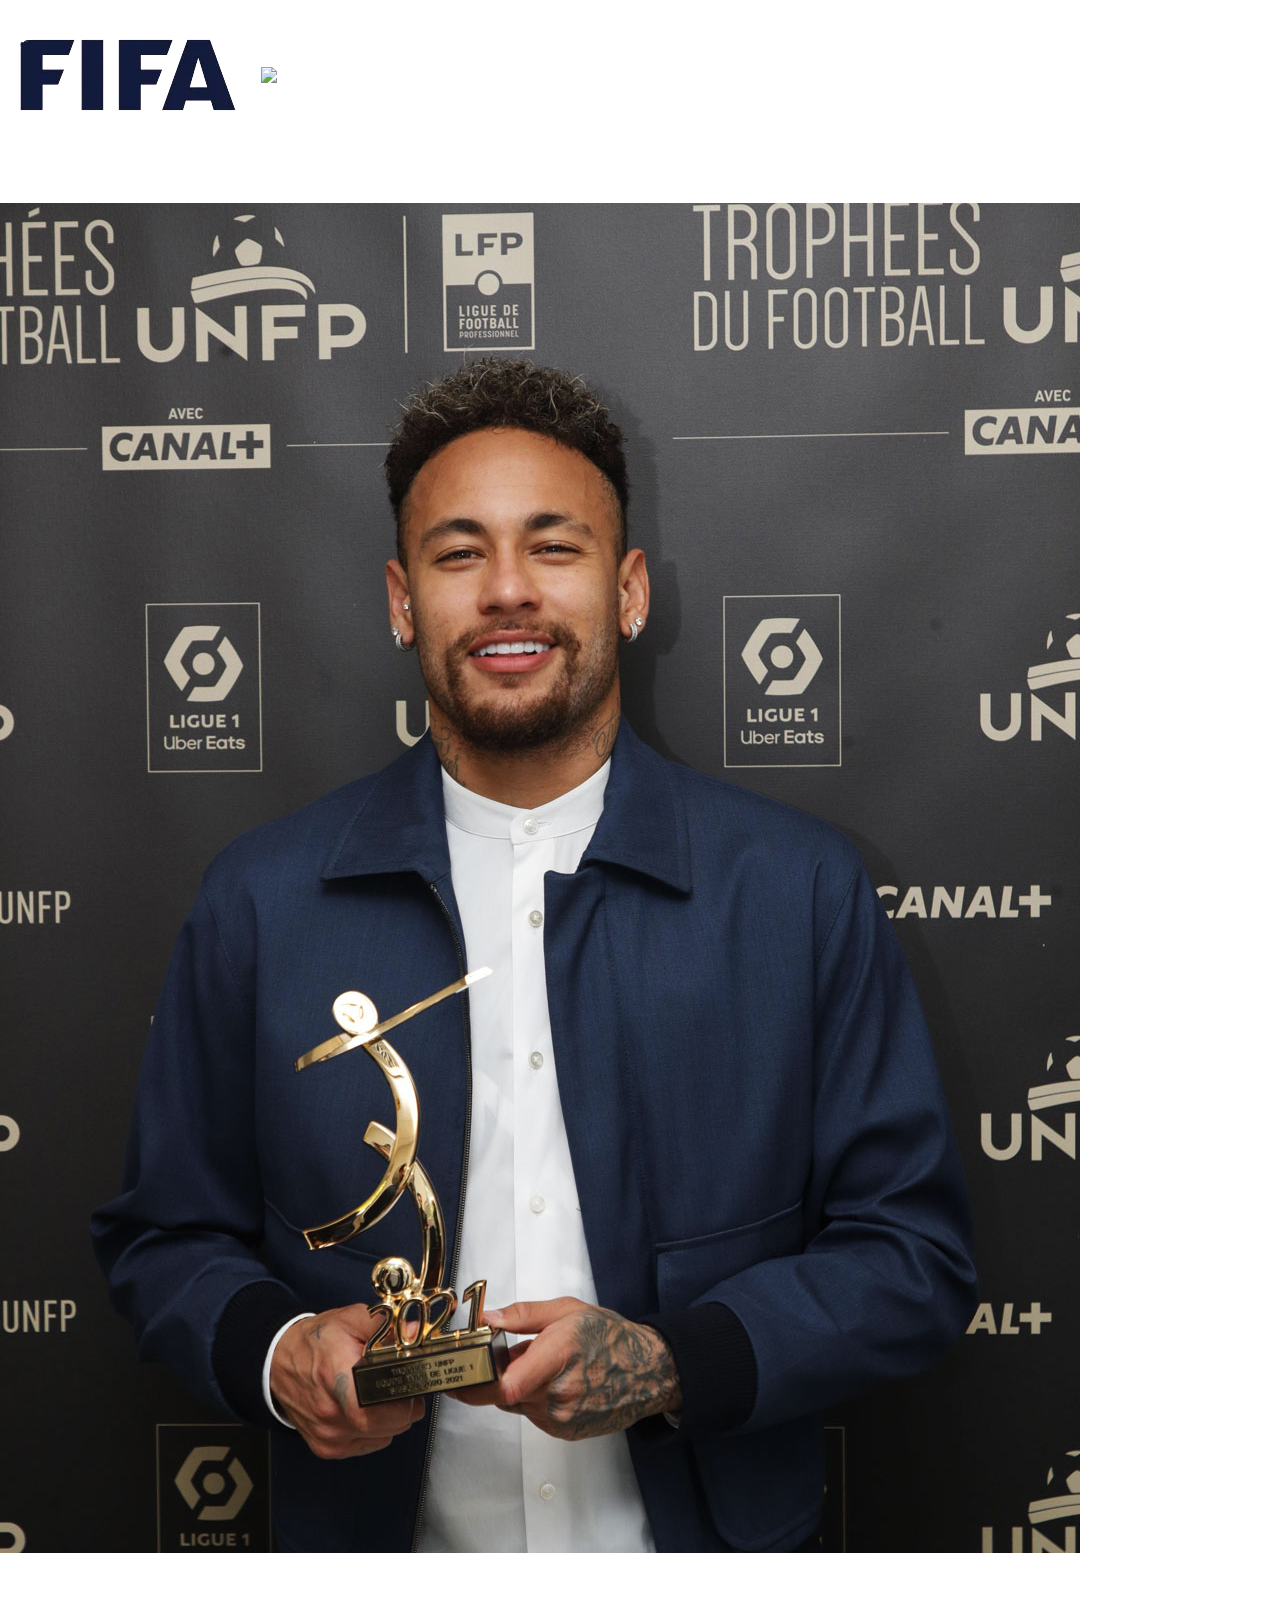
==== commit d86a19c5: "se hizo cambio en las imagenes de cristiano" ====
--- a/Cristiano Ronaldo .html
+++ b/Cristiano Ronaldo .html
@@ -72,29 +72,29 @@
   
     <div class="card1">
       <div class="wrapper">
-        <img src="imagenes/3dney1.jpg" class="cover-image" />
+        <img src="imagenes j/cristiano/7.jpg" class="cover-image" />
       </div>
       <img src="imagenes/thebestlogo1.jpeg" class="title" />
-      <img src="imagenes/3dney2__.png" class="character" />
+      <img src="imagenes j/cristiano/8.png" class="character" />
     </div>
  
       
         <a href="https://www.mythrillfiction.com/force-mage" alt="Mythrill" target="_blank">
           <div class="card1">
             <div class="wrapper">
-              <img src="imagenes/3dney3.jpg" class="cover-image" />
+              <img src="imagenes j/cristiano/9.jpg" class="cover-image" />
             </div>
             <img src="imagenes/logouefa.png" class="title" />
-            <img src="imagenes/3dney4__.png" class="character" />
+            <img src="imagenes j/cristiano/10.png" class="character" />
           </div>
         </a>
 
         <div class="card1">
           <div class="wrapper">
-            <img src="imagenes/3dney6.jpeg" class="cover-image" />
+            <img src="imagenes j/cristiano/12.jpg" class="cover-image" />
           </div>
           <img src="imagenes/logobrasil-removebg-preview.png" class="title" />
-          <img src="imagenes/3dney7-removebg-preview.png" class="character" />
+          <img src="imagenes j/cristiano/" class="character" />
         </div>  
 
         <div class="card1">
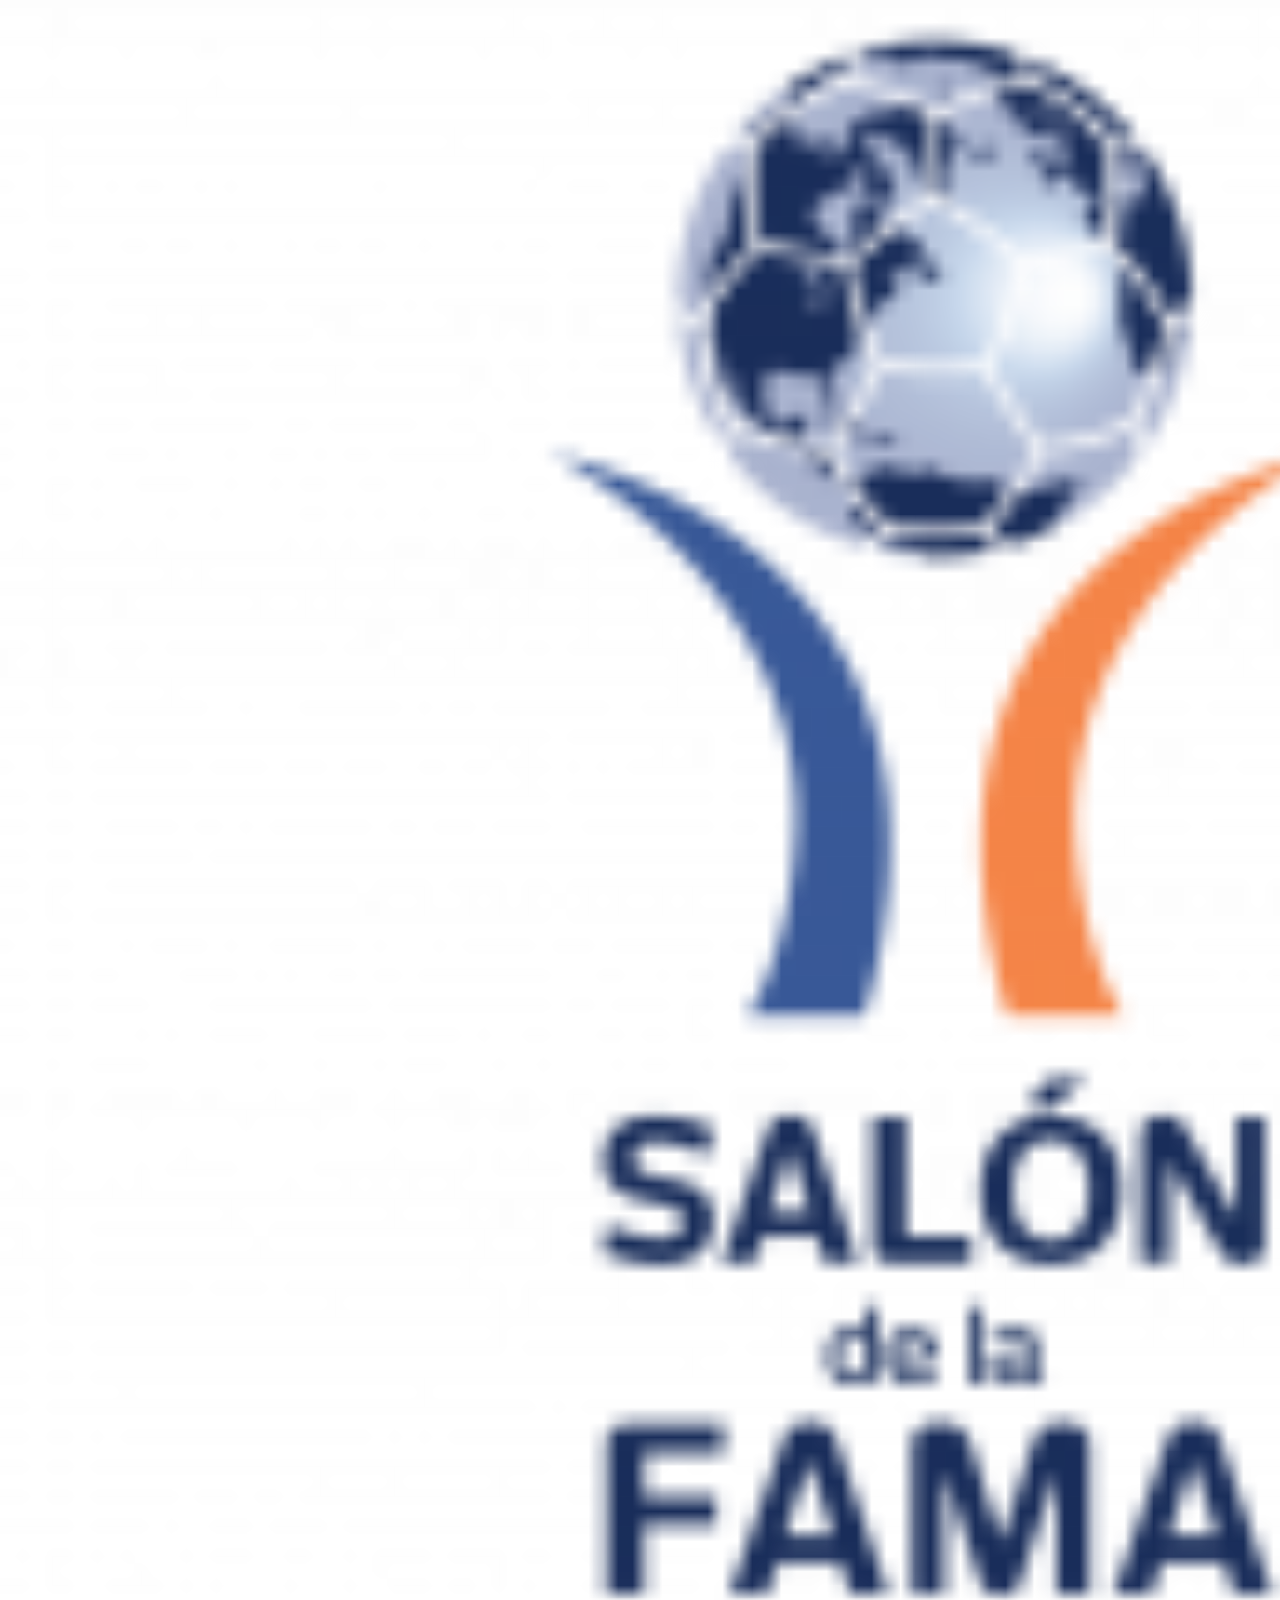
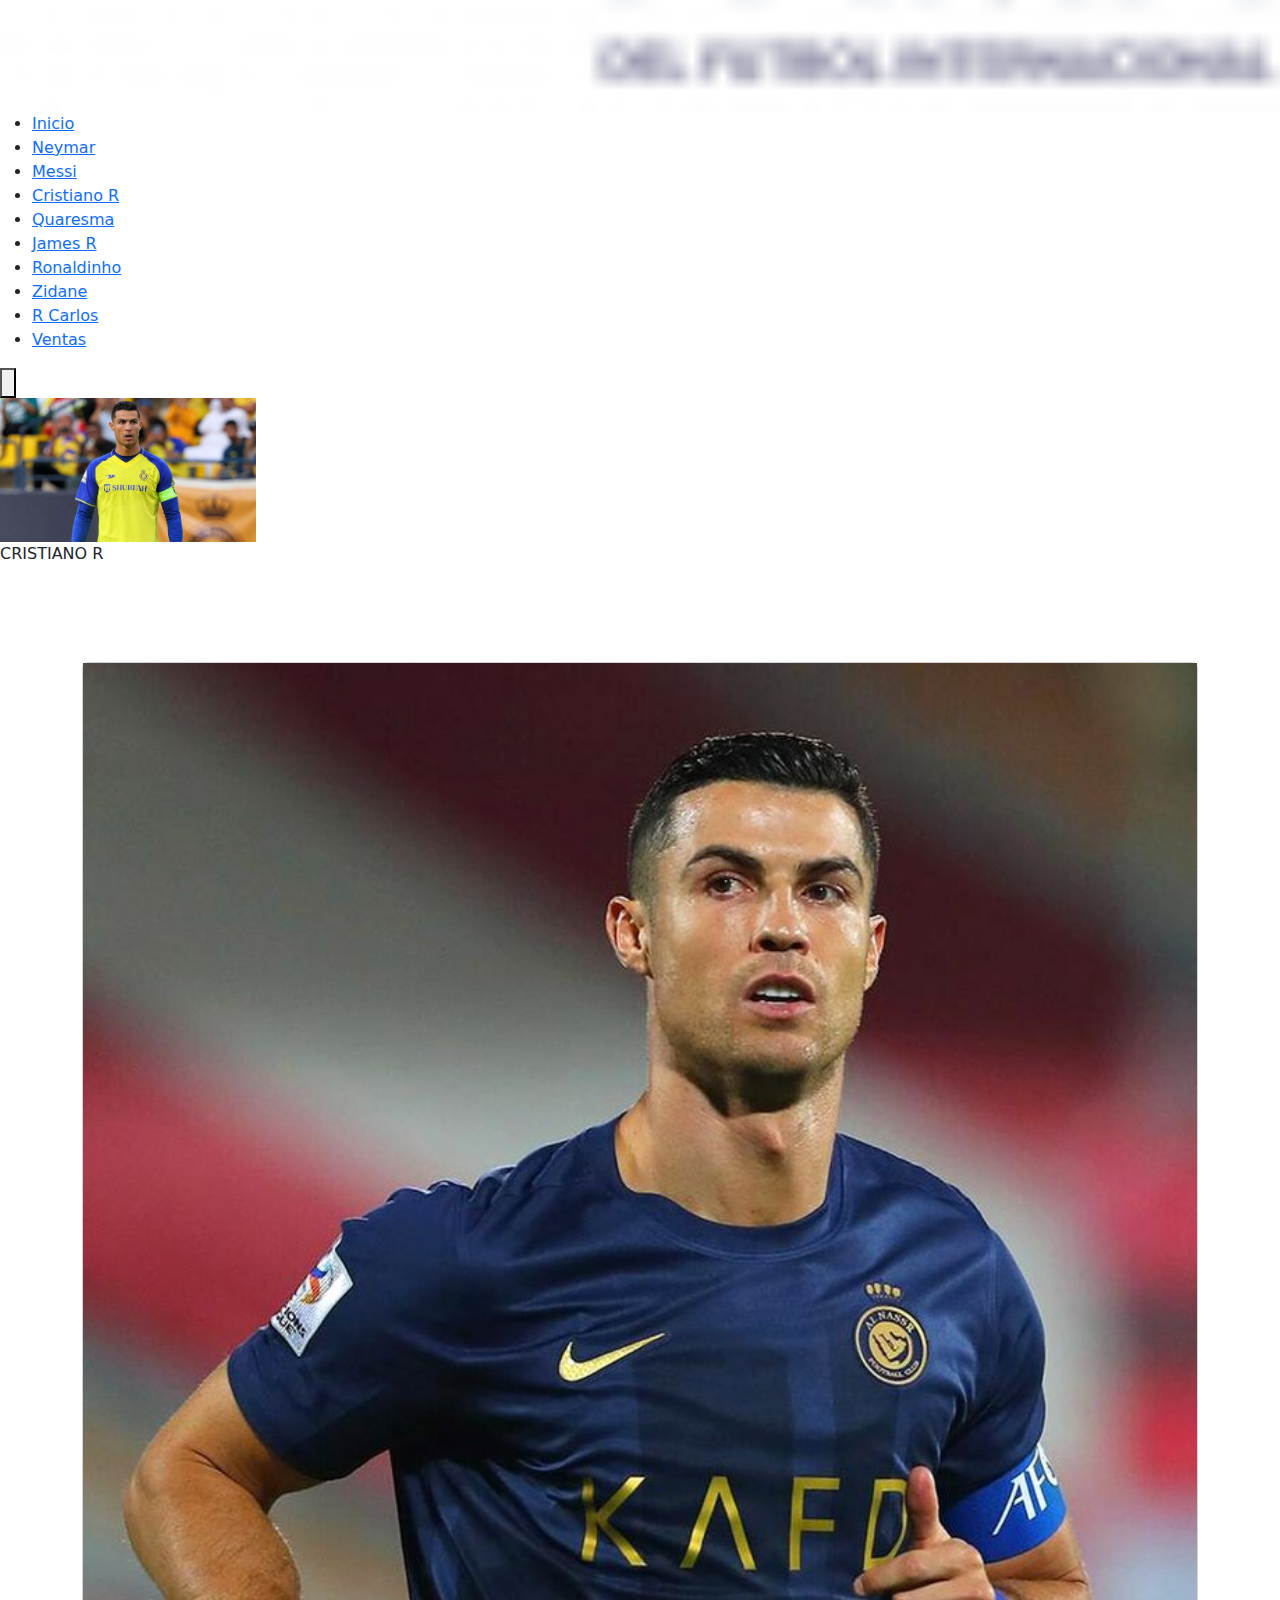
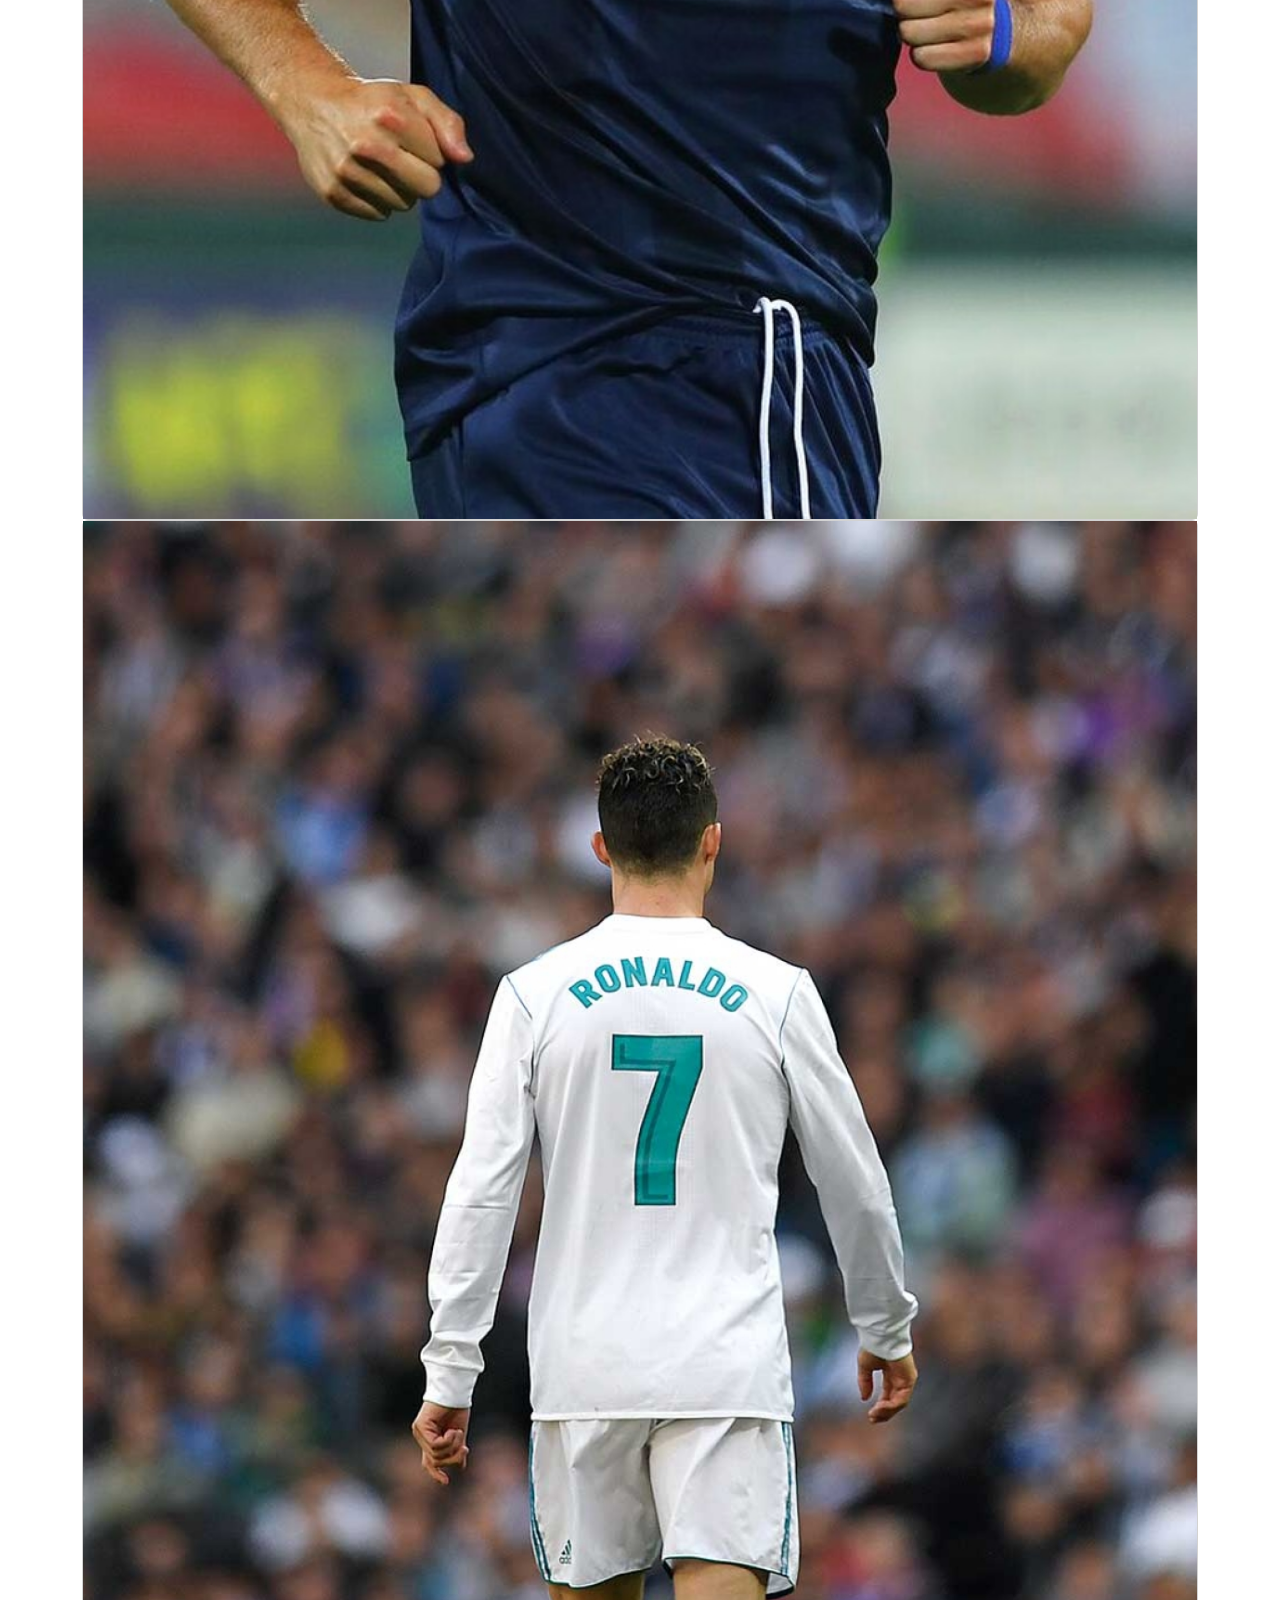
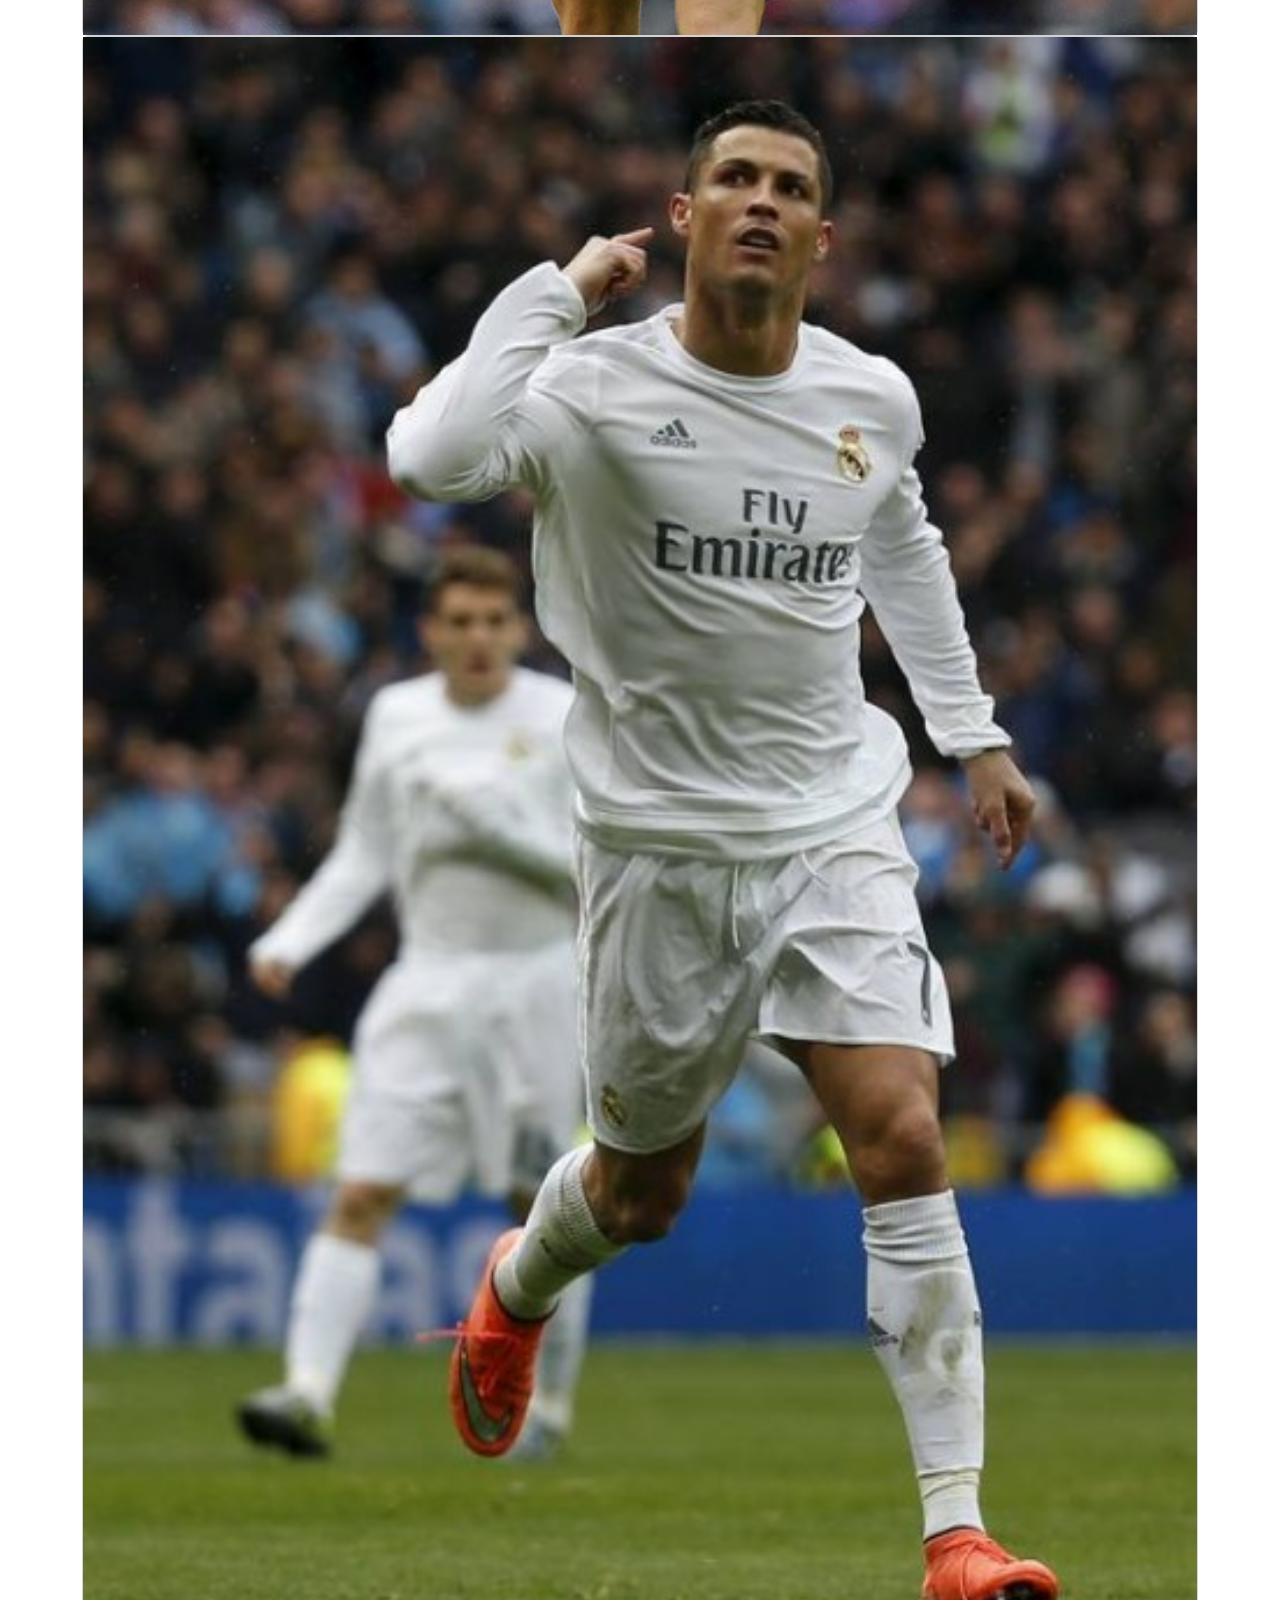
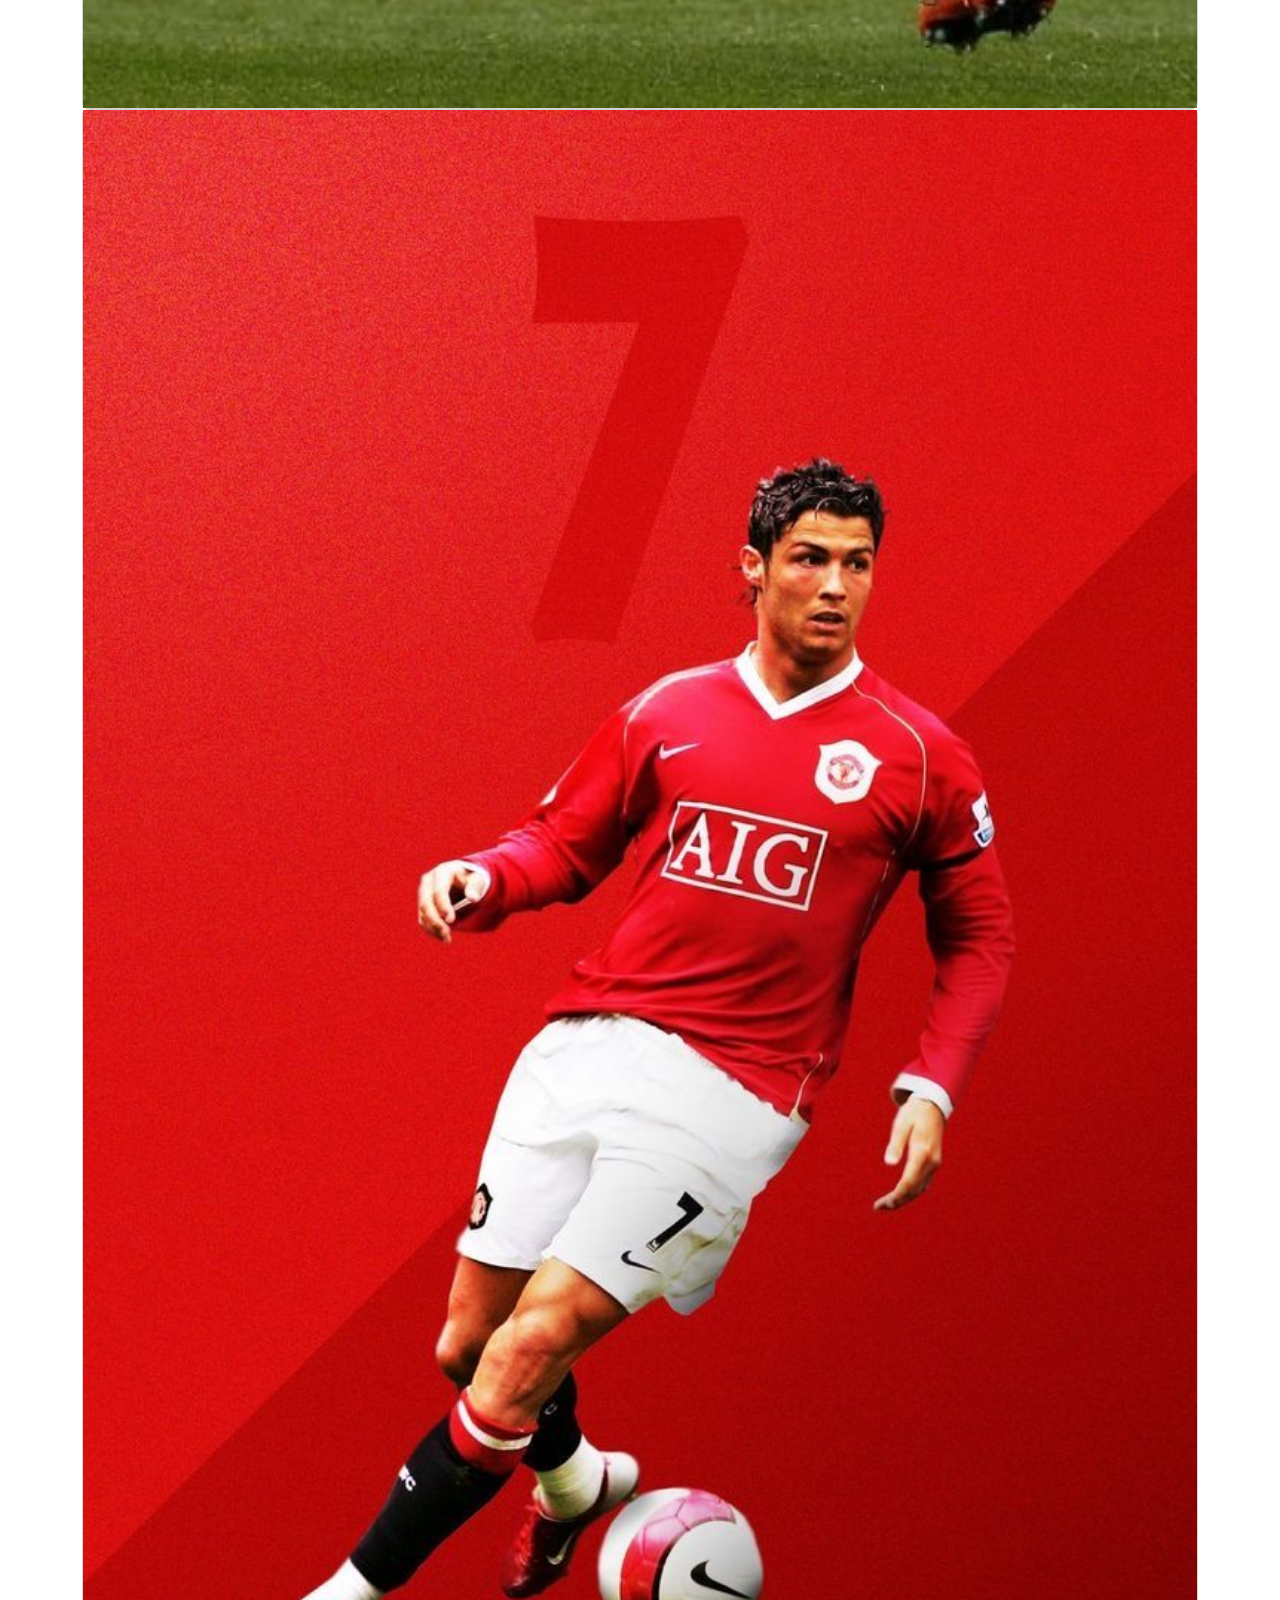
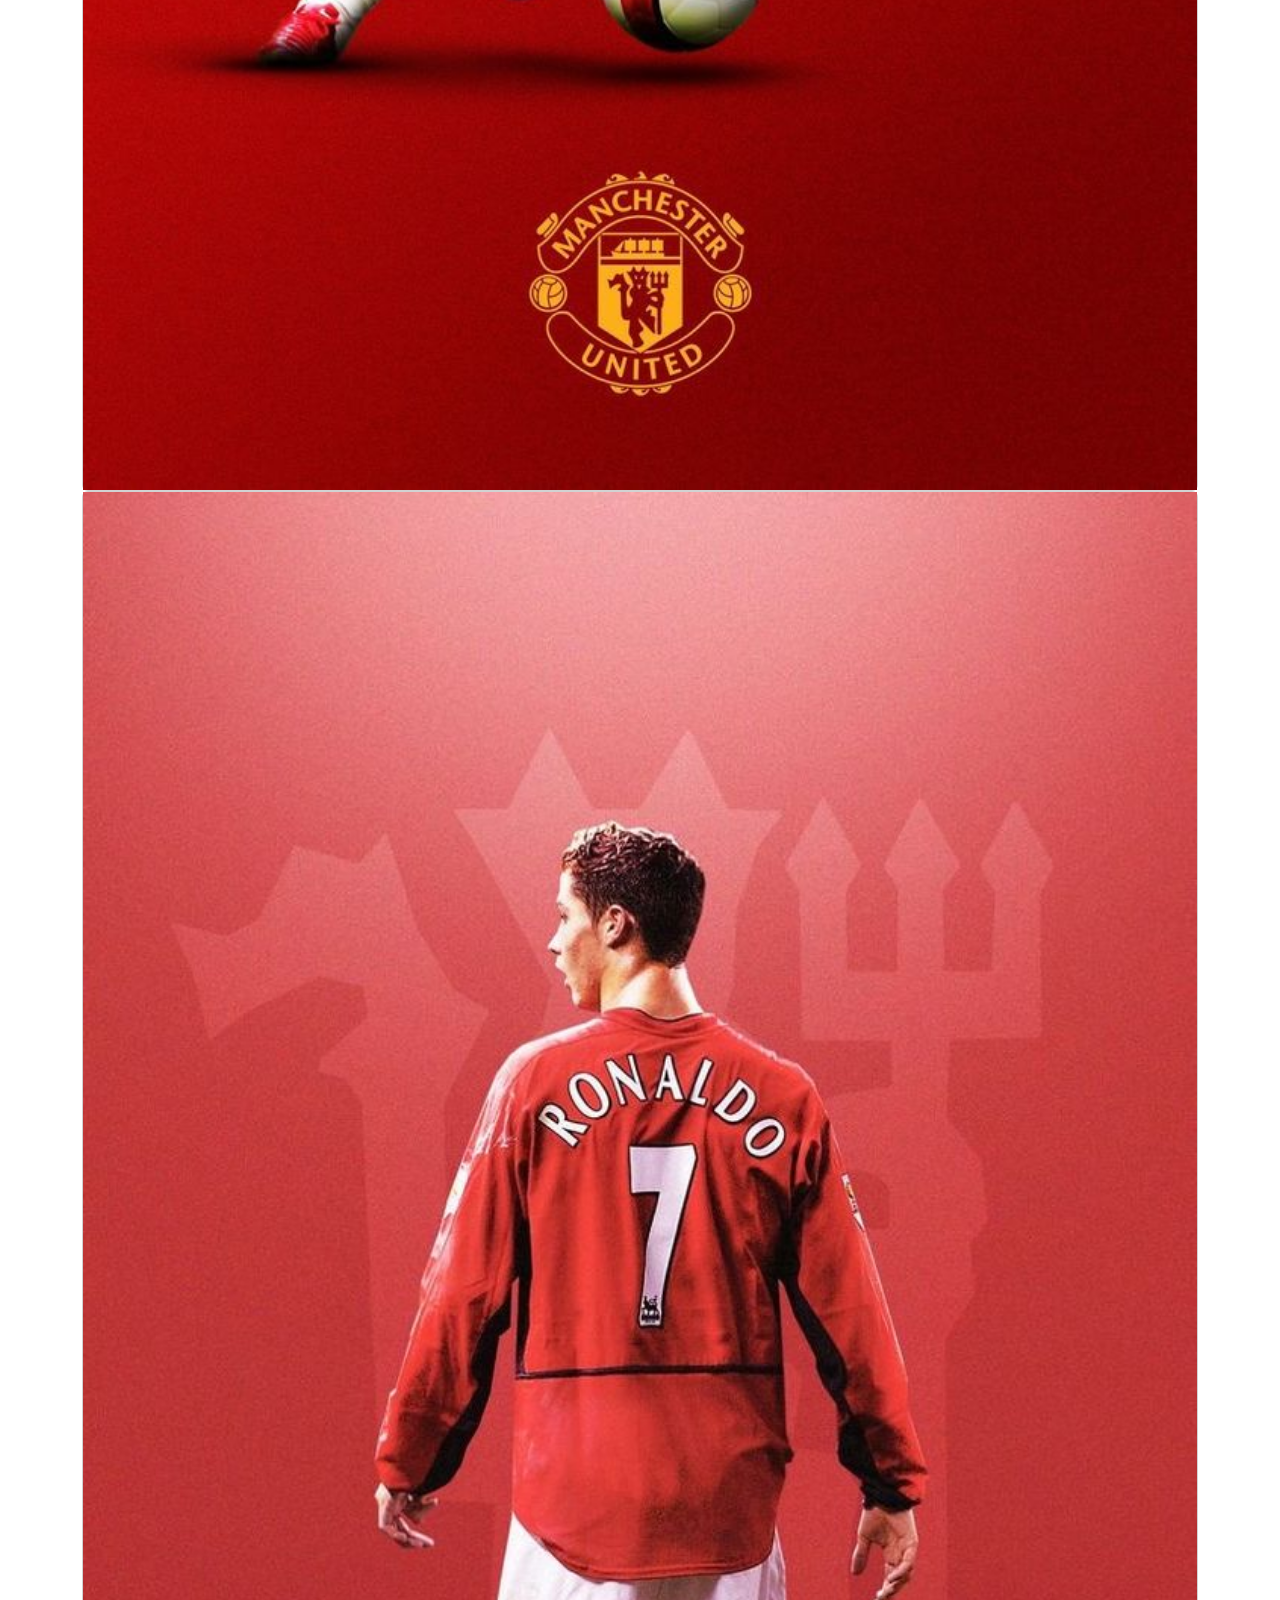
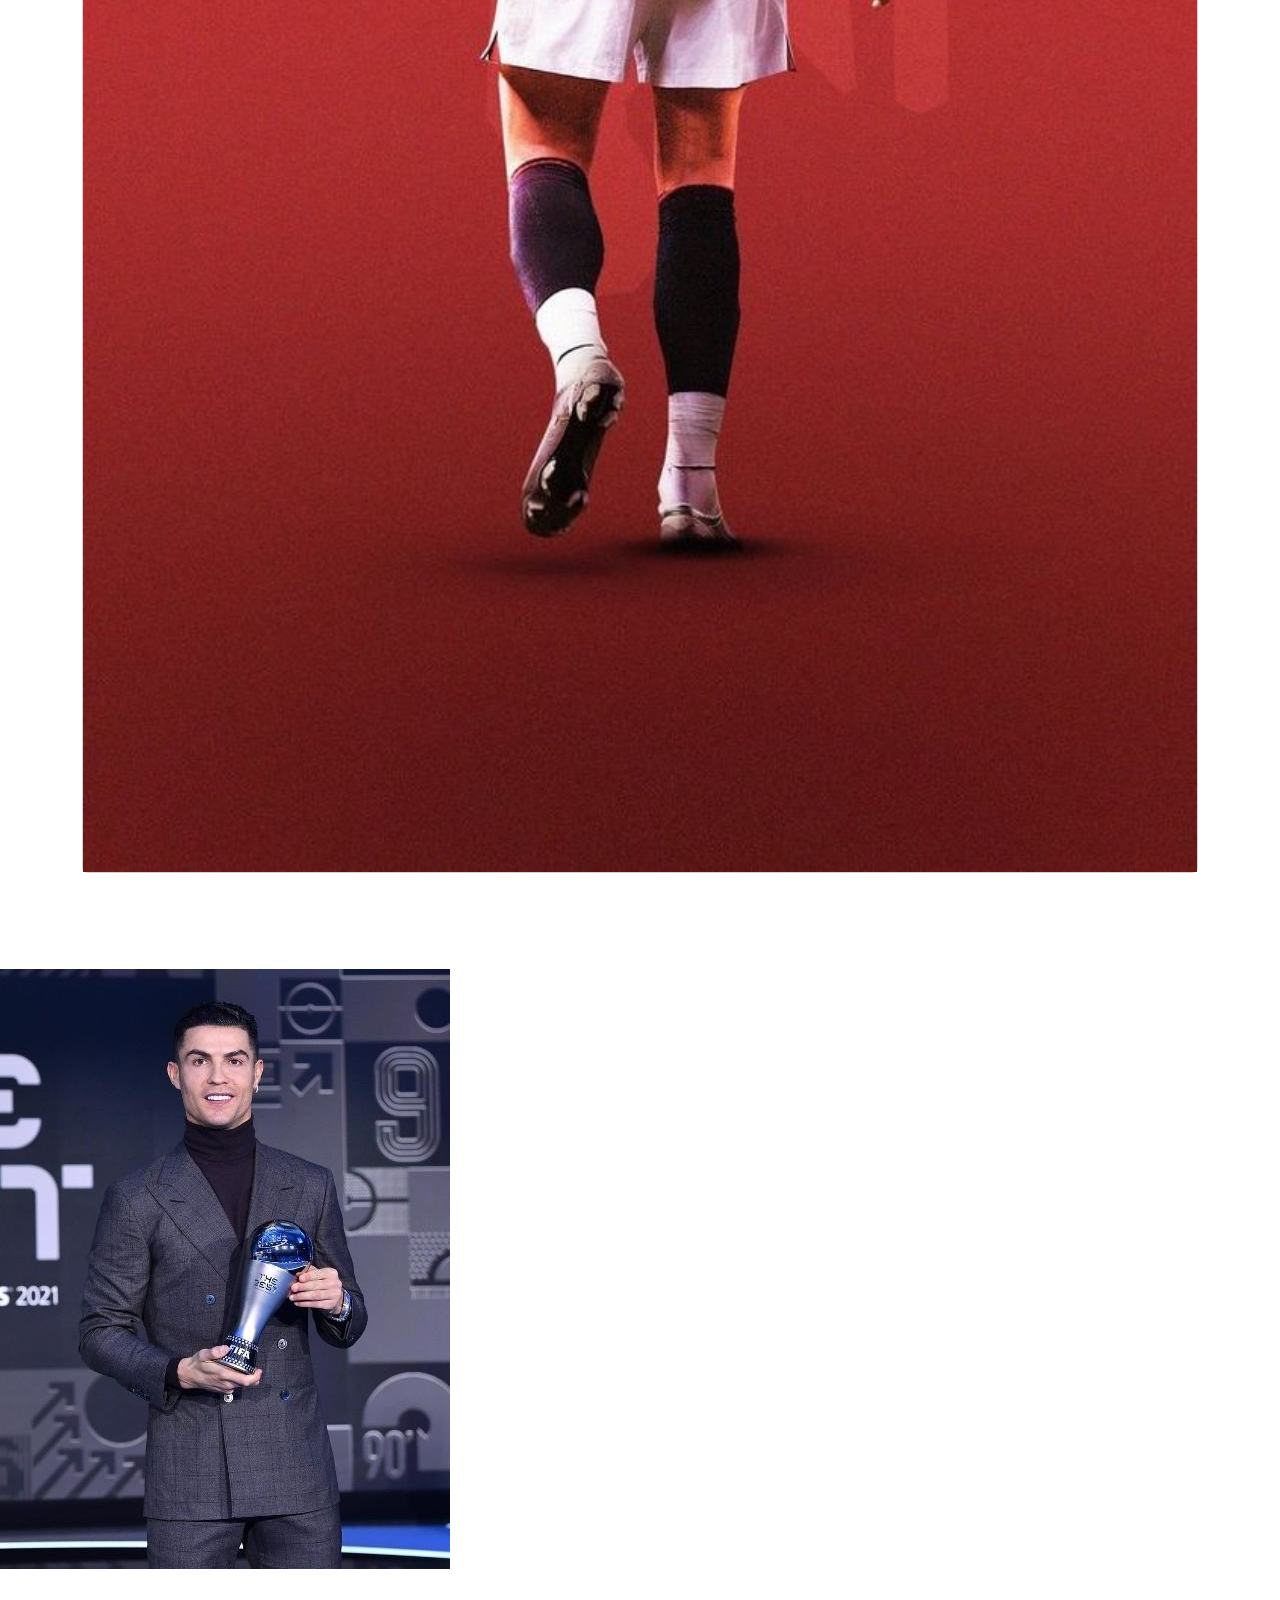
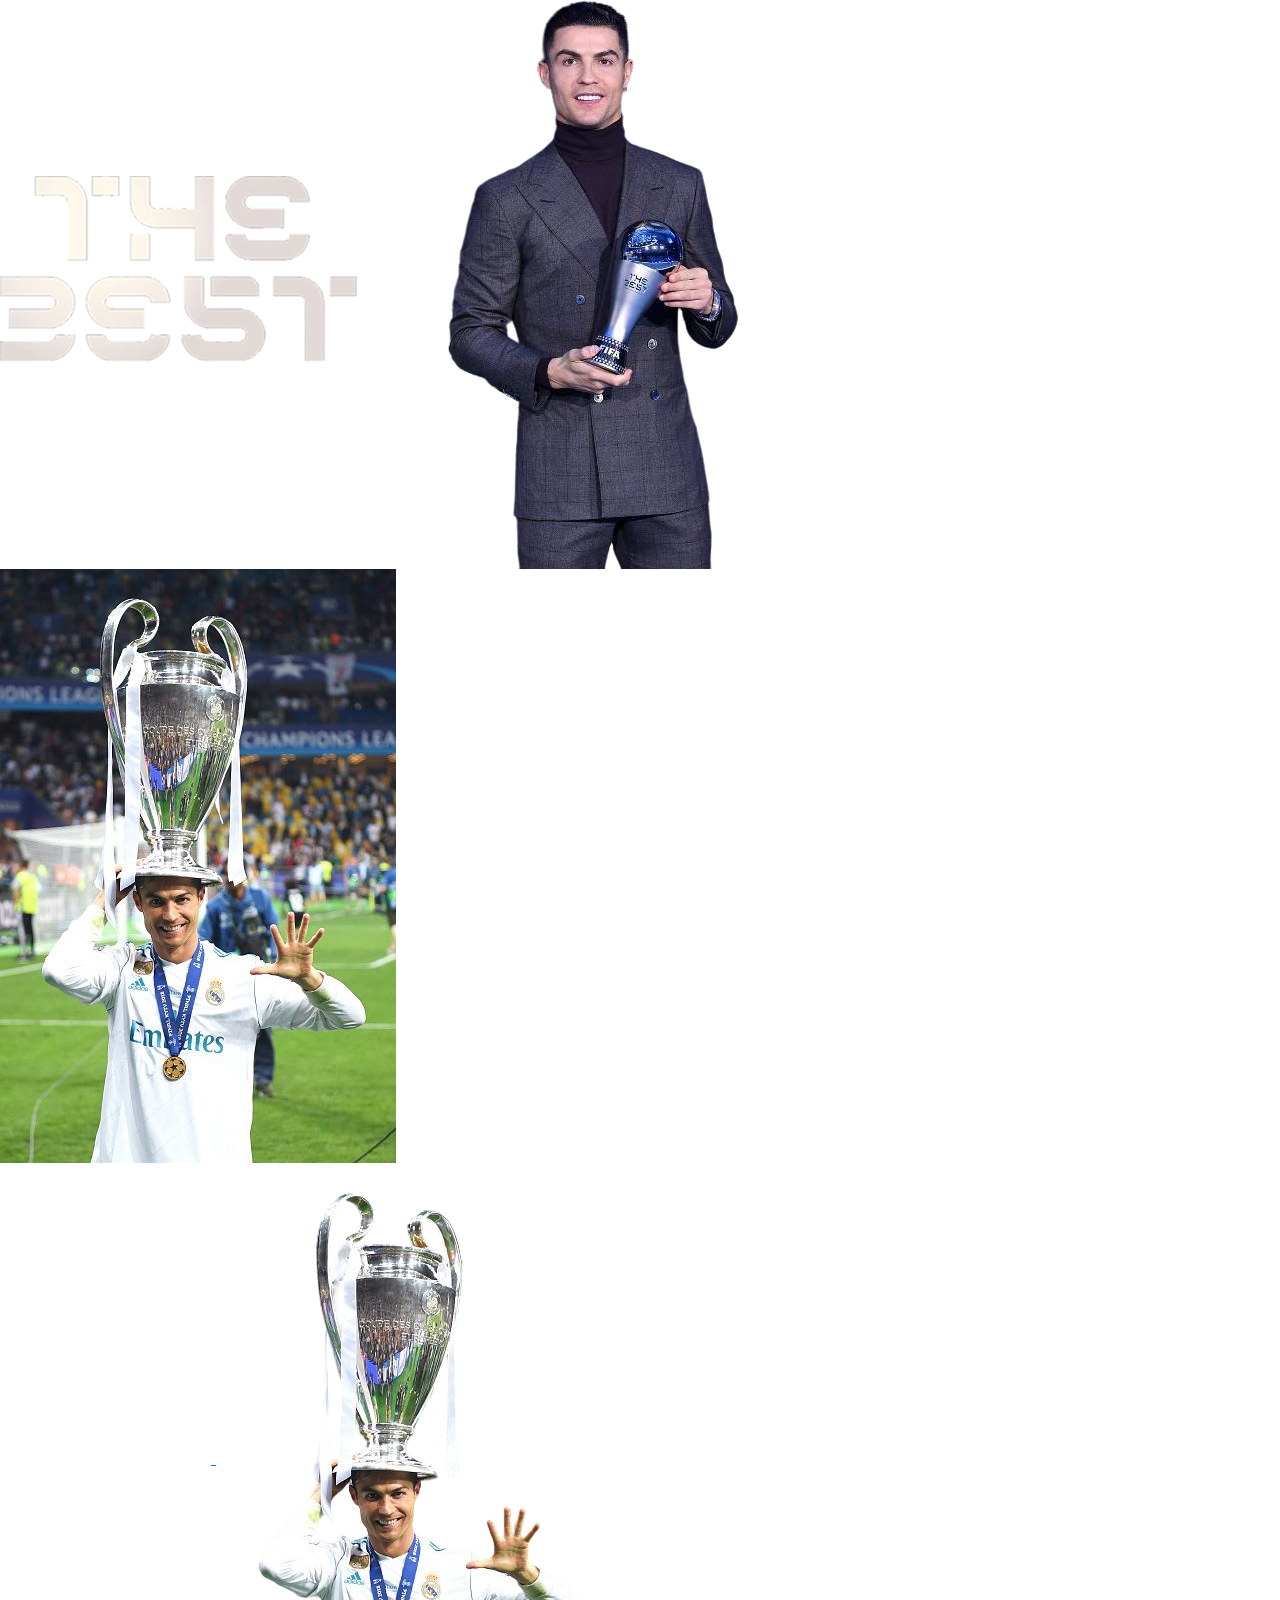
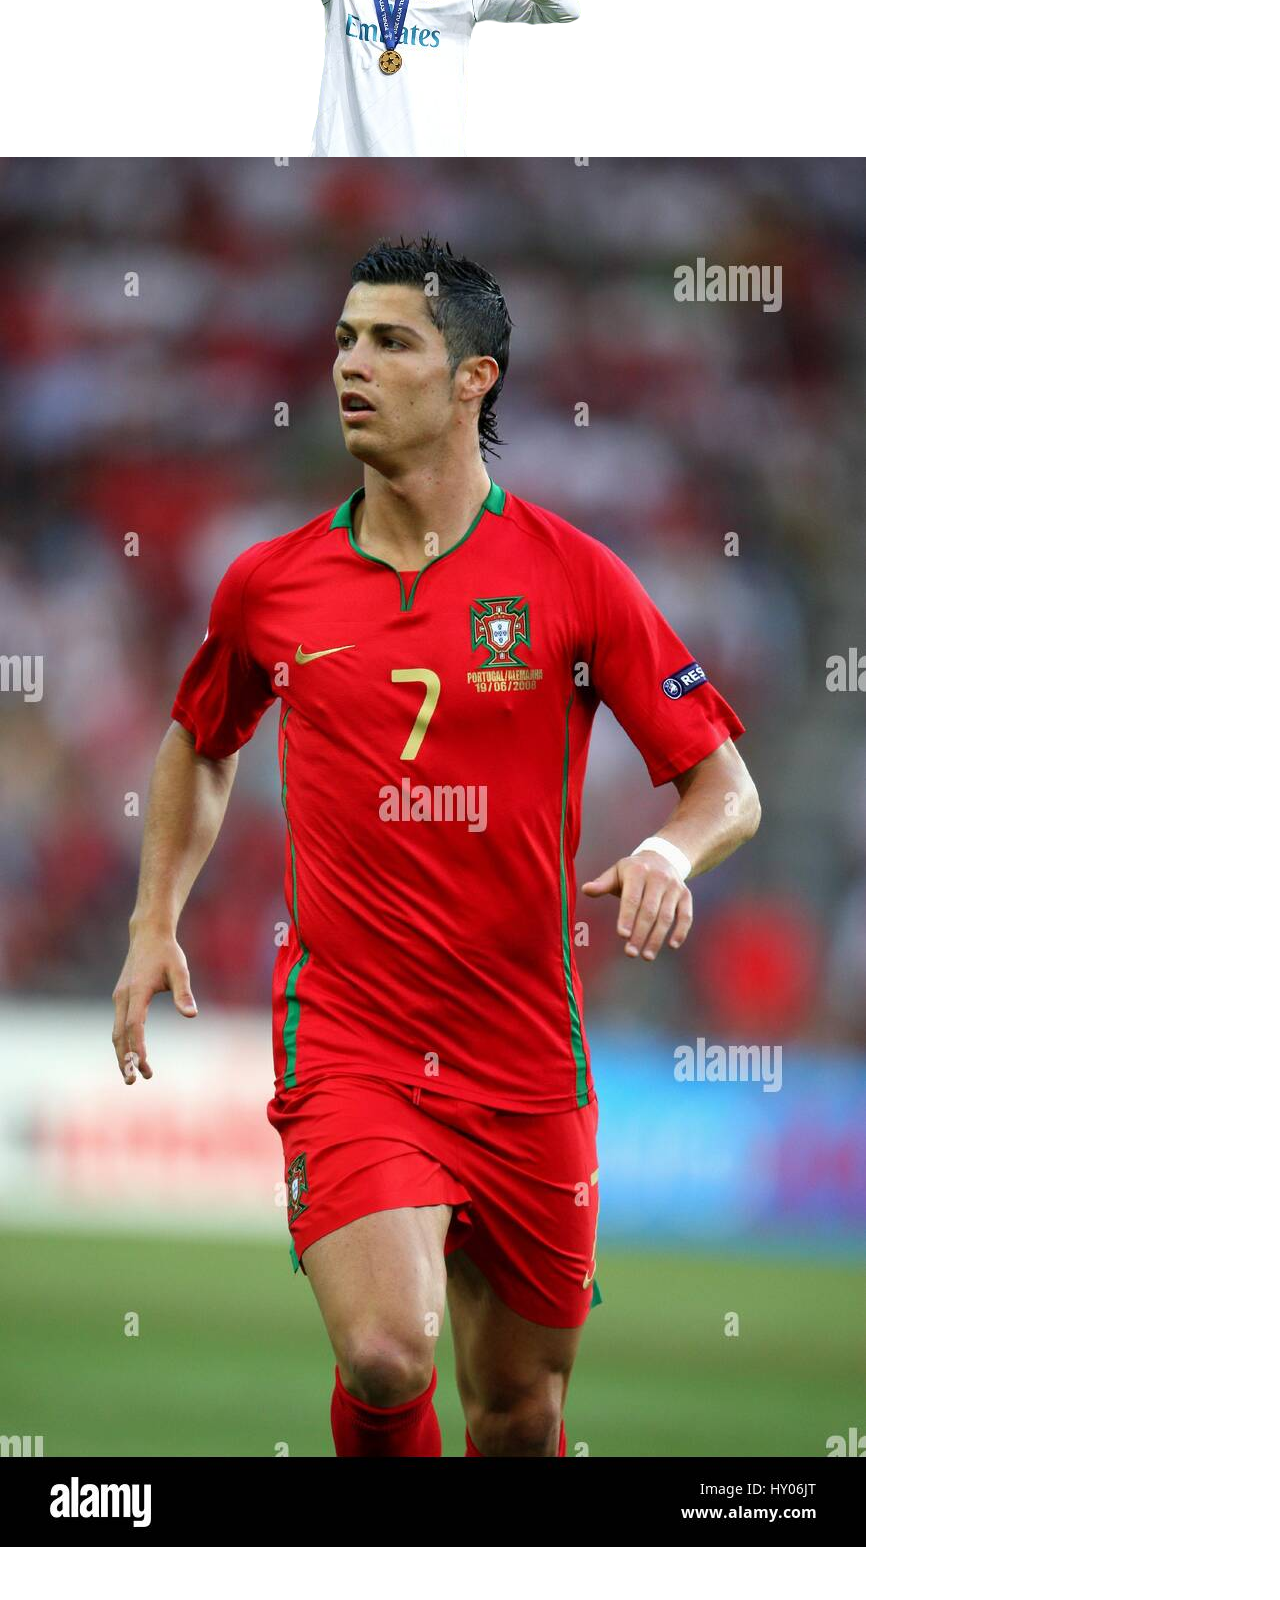
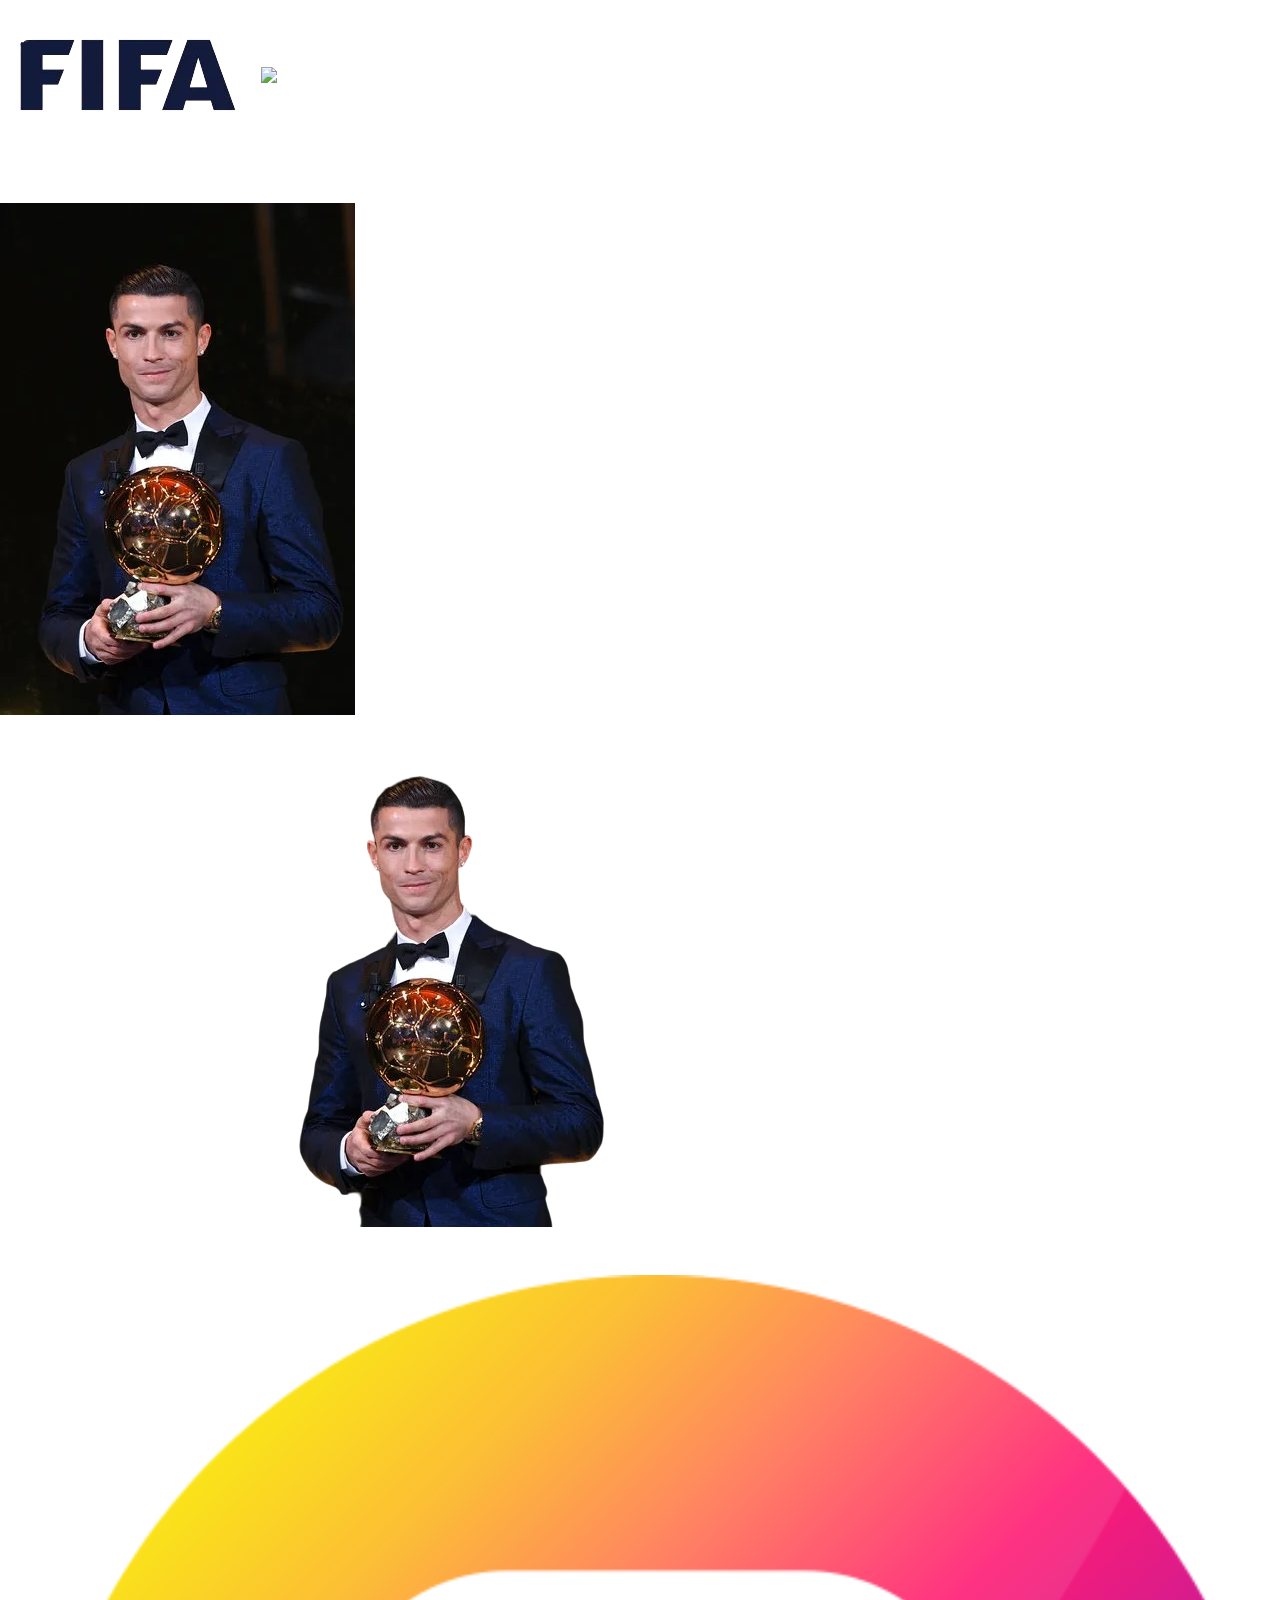
==== commit 0a6728ba: "se hizo cambio links" ====
--- a/Cristiano Ronaldo .html
+++ b/Cristiano Ronaldo .html
@@ -99,10 +99,10 @@
 
         <div class="card1">
           <div class="wrapper">
-            <img src="imagenes/unfp-official.jpg" class="cover-image" />
+            <img src="imagenes j/cristiano/14.webp" class="cover-image" />
           </div>
           <img src="imagenes/logoligue1.png" class="title" />
-          <img src="imagenes/unfp-official-removebg-preview.png" class="character" />
+          <img src="imagenes j/cristiano/15.png" class="character" />
         </div>  
       
 </div>
@@ -111,17 +111,17 @@
 <!--redes sociales-->
 <ul class="social-media-buttons">
   <li>
-    <a href="https://www.instagram.com/neymarjr?utm_source=ig_web_button_share_sheet&igsh=ZDNlZDc0MzIxNw==" target="_blank" title="instagram">
+    <a href="https://www.instagram.com/cristiano/" target="_blank" title="instagram">
       <img src="imagenes/instagram.png" alt="" width="100%">
     </a>
   </li>
   <li>
-    <a href="https://twitter.com/neymarjr" target="_blank" title="x">
+    <a href="https://twitter.com/Cristiano" target="_blank" title="x">
       <img src="imagenes/gorjeo.png" alt="" width="100%">
     </a>
   </li>
   <li>
-    <a href="http://www.youtube.com/@NeymarJrReal" target="_blank" title="youtube">
+    <a href="https://www.youtube.com/watch?v=E6bw0a6Mmx4" target="_blank" title="youtube">
       <img src="imagenes/youtube.png" alt="" width="100%">
     </a>
   </li>
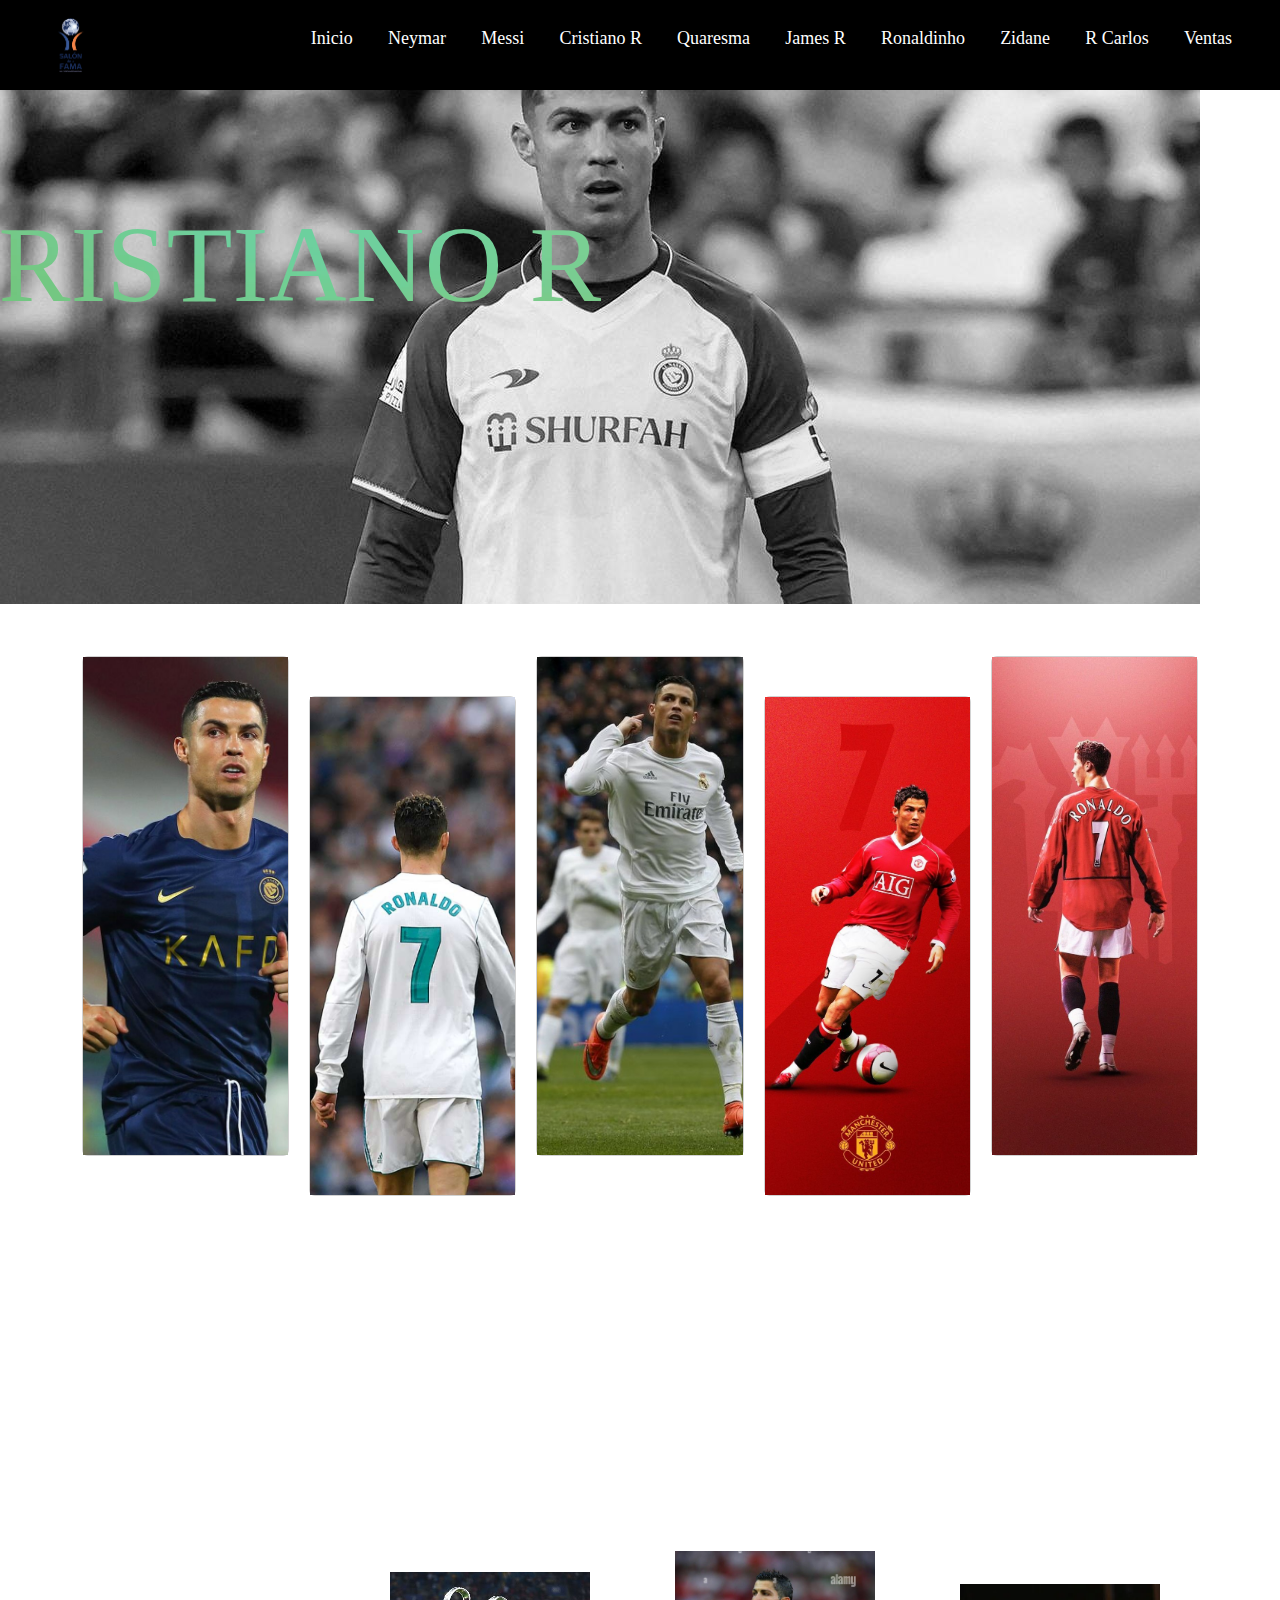
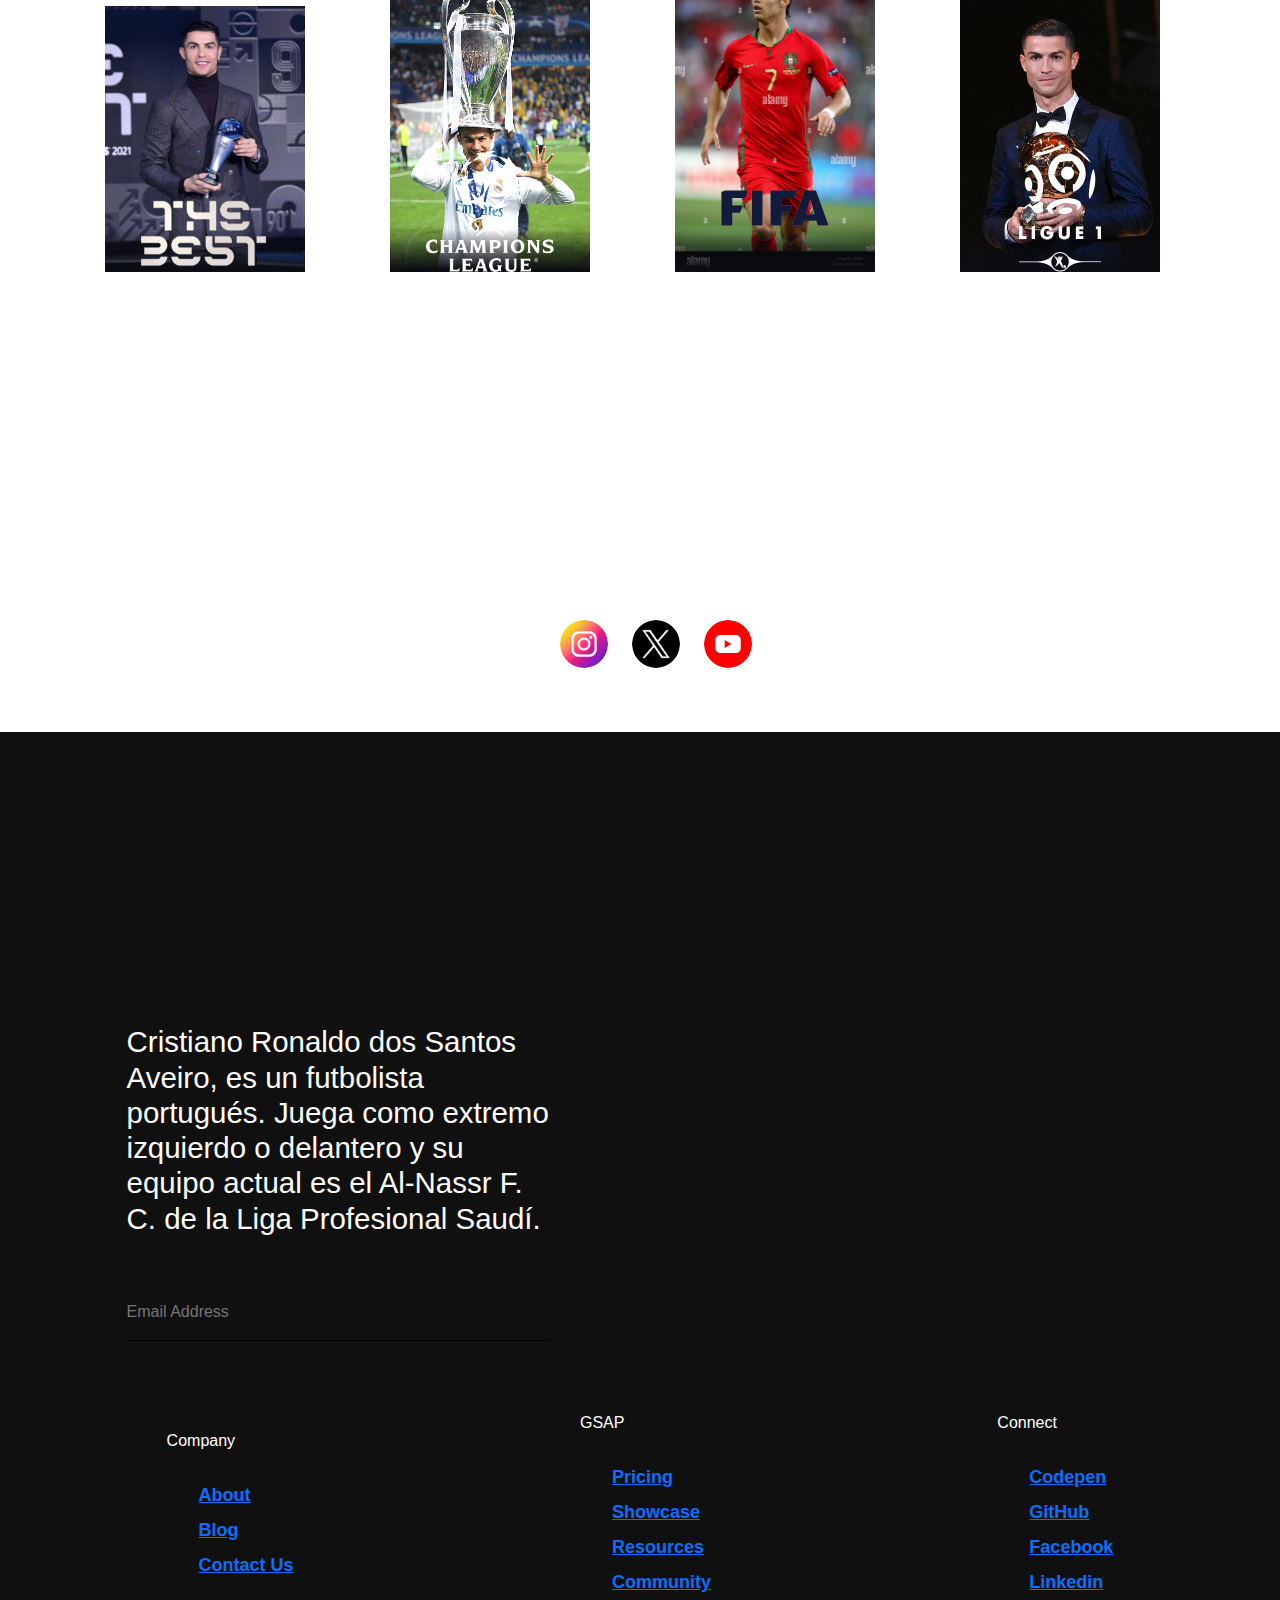
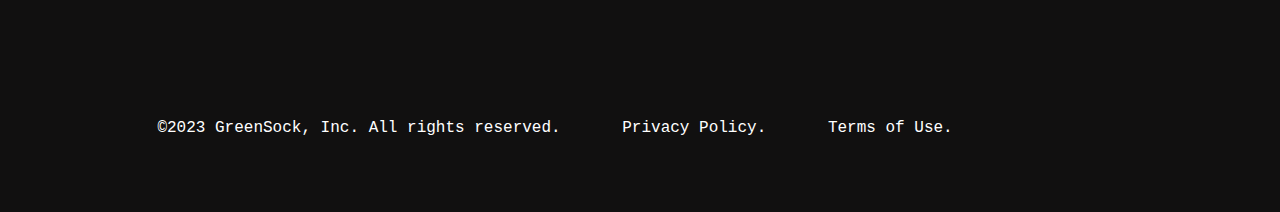
==== commit d9bc3b1e: "se enlazo las paginas cristiano, james y quaresma con las demas paginas" ====
--- a/Cristiano Ronaldo .html
+++ b/Cristiano Ronaldo .html
@@ -6,7 +6,7 @@
     <meta name="viewport" content="width=device-width, initial-scale=1.0">
     <title>CRISTIANO RONALDO </title>
     <link rel="icon" href="imagenes/slfama.png" type="image/x-icon">
-    <link rel="stylesheet" href="./styles4(1).css" />
+    <link rel="stylesheet" href="./style4.css" />
     <link href="https://cdn.jsdelivr.net/npm/bootstrap@5.3.3/dist/css/bootstrap.min.css" rel="stylesheet" integrity="sha384-QWTKZyjpPEjISv5WaRU9OFeRpok6YctnYmDr5pNlyT2bRjXh0JMhjY6hW+ALEwIH" crossorigin="anonymous">
     <link rel="stylesheet" href="https://cdnjs.cloudflare.com/ajax/libs/font-awesome/5.15.4/css/all.min.css" integrity="sha512-1ycn6IcaQQ40/MKBW2W4Rhis/DbILU74C1vSrLJxCq57o941Ym01SwNsOMqvEBFlcgUa6xLiPY/NS5R+E6ztJQ==" crossorigin="anonymous" referrerpolicy="no-referrer" />
 
@@ -23,13 +23,13 @@
         <li><a href="index.html" class="link">Inicio</a></li>
         <li><a href="Neymar.html" class="link">Neymar</a></li>
         <li><a href="Messi.html" class="link">Messi</a></li>
-        <li><a href="#" class="link">Cristiano R</a></li>
-        <li><a href="#" class="link">Quaresma</a></li>
-        <li><a href="#" class="link">James R</a></li>
-        <li><a href="#" class="link">Ronaldinho</a></li>
-        <li><a href="#" class="link">Zidane</a></li>
-        <li><a href="#" class="link">R Carlos</a></li>
-        <li><a href="#" class="link">Ventas</a></li>
+        <li><a href="Cristiano Ronaldo .html" class="link">Cristiano R</a></li>
+        <li><a href="cueresma.html" class="link">Quaresma</a></li>
+        <li><a href="james_rodriguez10.html" class="link">James R</a></li>
+        <li><a href="Ronaldinho.html" class="link">Ronaldinho</a></li>
+        <li><a href="zidane.html" class="link">Zidane</a></li>
+        <li><a href="RobertoC.html" class="link">R Carlos</a></li>
+        <li><a href="ventas.html" class="link">Ventas</a></li>
         
       </ul>
       <button class="menu-icon">
@@ -137,7 +137,7 @@
         <div class="footer-section">
           <div class="footer-subscribe">
             <h2>
-              Subscribe to the GSAP® newsletter to stay up-to-date with the latest releases
+              Cristiano Ronaldo dos Santos Aveiro, es un futbolista portugués. Juega como extremo izquierdo o delantero y su equipo actual es el Al-Nassr F. C. de la Liga Profesional Saudí.​
             </h2>
             <div class="input-box">
               <input type="email" placeholder="Email Address" />
--- a/style4.css
+++ b/style4.css
@@ -0,0 +1,663 @@
+*,
+*::before,
+*::after {
+  padding: 0;
+  margin: 0;
+  box-sizing: border-box;
+}
+
+
+
+.bodi {
+  font-family: "SF Pro Text";
+  font-size: 20px;
+  height: 10vh;
+  display: flex;
+  justify-content: space-between;
+  align-items: center;
+  background: hsl(0, 0%, 8%);
+  background: hsl(0, 0%, 0%);
+}
+
+button {
+  all: unset;
+}
+
+nav {
+  width: 100%;
+  max-width: 1365px;
+  display: flex;
+  justify-content:space-between;
+  align-items: center;
+  padding: 24px 40px;
+}
+
+ul {
+  display: flex;
+  gap: 1.2rem;
+  list-style: none;
+}
+
+.link {
+  text-decoration: none;
+  color: #ffffff;
+  font-size: 18px;
+  padding: 0.5rem;
+  position: relative;
+}
+
+.logo {
+  width: 42px;
+  height: 25x;
+}
+
+.menu-icon {
+  display: none;
+  width: 24px;
+  height: 24px;
+}
+
+/* Media Query for Responsive behavior of the Navbar */
+@media only screen and (max-width: 600px) {
+  .menu-icon {
+    display: block;
+  }
+
+  nav ul {
+    display: none;
+  }
+}
+
+/* Link and Logo Hover Effects */
+.link::before {
+  content: "";
+  position: absolute;
+  width: 100%;
+  height: 2px;
+  background: #fff;
+  border-radius: 5px;
+  transform: scaleX(0);
+  transition: all 0.6s ease;
+}
+
+.link::before {
+  bottom: 0;
+  left: 0;
+}
+
+.link:hover::before {
+  transform: scaleX(1);
+}
+
+.logo {
+  transition: 0.35s ease;
+}
+.logo:hover {
+  opacity: 0.5;
+}
+
+.contenedor{
+  position: relative;
+  display: inline-block;
+  text-align: center;
+
+}
+
+
+.centrado{
+  position:absolute;
+  top: 34%;
+  left: 22%;
+  transform: translate(-50%, -50%);
+  color: #ffffff;
+  font-family:fantasy;
+  font-size: 108px;
+  background-image: url(imagenes/gradiente2.jpg);   
+  filter: brightness(82%);
+  background-position: center;
+  color: transparent;
+  background-clip: text;
+  -webkit-text-stroke: 0px black;
+  
+}
+
+.img{
+  width: 100%;
+  object-fit: cover;
+  aspect-ratio: 21/9;
+  filter: grayscale(100%);
+}
+
+p{
+  text-align: justify;
+  font-family:'Courier New', Courier, monospace;
+  font-size: medium;
+  margin: 3%;
+}
+
+*,
+*::before,
+*::after {
+  margin: 0;
+  padding: 0;
+  box-sizing: border-box;
+}
+
+
+.bodi2 {
+  font-family: "Gothic A1", sans-serif;
+  height: 120vh;
+  color: hsl(0, 0%, 100%);
+  display: flex;
+  justify-content: center;
+  align-items: flex-end;
+}
+
+footer {
+  width: 100%;
+  background-color: #111010;
+}
+
+input,
+a,
+button,
+li {
+  all: unset;
+  font: inherit;
+}
+a,
+button {
+  cursor: pointer;
+}
+
+footer {
+  padding: 3.5rem clamp(3rem, 6vw, 14rem);
+}
+.footer-wrapper {
+  max-width: 90rem;
+  margin: 0 auto;
+}
+
+.footer-section {
+  display: flex;
+  justify-content: space-between;
+  flex-wrap: wrap;
+  gap: 3rem;
+}
+
+.footer-subscribe {
+  max-width: clamp(20rem, 33vw, 33rem);
+}
+.footer-subscribe > h2 {
+  font-size: clamp(1.5rem, 2.3vw, 2.25rem);
+}
+.input-box {
+  display: flex;
+  max-width: 100%;
+  padding-block: 1rem;
+  border-bottom: 1px solid black;
+  margin-top: 3rem;
+}
+.input-box > input {
+  flex-grow: 1;
+}
+
+.footer-nav {
+  display: flex;
+  flex-wrap: wrap;
+  gap: clamp(3rem, 4vw, 7rem);
+}
+.footer-nav > div > h3 {
+  font-size: 1rem;
+}
+.footer-nav > div > ul {
+  display: flex;
+  flex-direction: column;
+  gap: 0.5rem;
+  margin-top: 2rem;
+}
+.footer-nav > div li {
+  font-size: 1.125rem;
+  font-weight: 700;
+  transition: opacity 200ms ease;
+}
+.footer-nav > div li:hover {
+  opacity: 0.5;
+}
+
+.footer-copyright {
+  display: flex;
+  flex-wrap: wrap;
+  font-size: 0.875rem;
+  margin-top: 5rem;
+}
+
+@media (width <= 53rem) {
+  .footer-subscribe {
+    max-width: 100%;
+  }
+}
+
+/* ------------*/
+*,
+*::before,
+*::after {
+  margin: 0;
+  padding: 0;
+  box-sizing: border-box;
+}
+
+
+
+.container {
+  width: 100%;
+  max-width: 800px;
+  height: 500px;
+  display: flex;
+  justify-content: center;
+  align-items: stretch;
+  gap: 1.25rem;
+  transition: all 400ms;
+}
+
+.card {
+  flex: 1;
+  height: 100%;
+  transition: all 400ms;
+  cursor: pointer;
+}
+.card > img {
+  display: block;
+  max-width: 100%;
+  height: 100%;
+  object-fit: cover;
+}
+
+.card:nth-child(odd) {
+  translate: 0 -20px;
+}
+.card:nth-child(even) {
+  translate: 0 20px;
+}
+
+.container:hover .card:not(:hover) {
+  filter: grayscale(100%);
+}
+.card:hover {
+  flex: 3;
+}
+
+/*---------- */
+
+:root {
+  --card-height: 300px;
+  --card-width: calc(var(--card-height) / 1.5);
+}
+* {
+  box-sizing: border-box;
+}
+.bodi3 {
+  width: 100vw;
+  height: 100vh;
+  margin: 0;
+  display: flex;
+  justify-content: center;
+  align-items: center;
+  background: #ffffff;
+}
+
+.card1 {
+  width: var(--card-width);
+  height: var(--card-height);
+  position: relative;
+  display: flex;
+  justify-content: center;
+  align-items: flex-end;
+  padding: 0 36px;
+  perspective: 2500px;
+  margin: 0 50px;
+  margin-left: 35px;
+}
+
+.cover-image {
+  width: 100%;
+  height: 100%;
+  object-fit: cover;
+}
+
+.wrapper {
+  transition: all 0.5s;
+  position: absolute;
+  width: 100%;
+  z-index: -1;
+}
+
+.card1:hover .wrapper {
+  transform: perspective(900px) translateY(-5%) rotateX(25deg) translateZ(0);
+  box-shadow: 2px 35px 32px -8px rgba(0, 0, 0, 0.75);
+  -webkit-box-shadow: 2px 35px 32px -8px rgba(0, 0, 0, 0.75);
+  -moz-box-shadow: 2px 35px 32px -8px rgba(0, 0, 0, 0.75);
+}
+
+.wrapper::before,
+.wrapper::after {
+  content: "";
+  opacity: 0;
+  width: 100%;
+  height: 80px;
+  transition: all 0.5s;
+  position: absolute;
+  left: 0;
+}
+.wrapper::before {
+  top: 0;
+  height: 100%;
+  background-image: linear-gradient(
+    to top,
+    transparent 46%,
+    rgba(12, 13, 19, 0.5) 68%,
+    rgba(12, 13, 19) 97%
+  );
+}
+.wrapper::after {
+  bottom: 0;
+  opacity: 1;
+  background-image: linear-gradient(
+    to bottom,
+    transparent 46%,
+    rgba(12, 13, 19, 0.5) 68%,
+    rgba(12, 13, 19) 97%
+  );
+}
+
+.card1:hover .wrapper::before,
+.wrapper::after {
+  opacity: 1;
+}
+
+.card:hover .wrapper::after {
+  height: 120px;
+}
+.title {
+  width: 100%;
+  transition: transform 0.5s;
+}
+.card1:hover .title {
+  transform: translate3d(0%, -50px, 100px);
+}
+
+.character {
+  width: 100%;
+  opacity: 0;
+  transition: all 0.5s;
+  position: absolute;
+  z-index: -1;
+}
+
+.card1:hover .character {
+  opacity: 1;
+  transform: translate3d(0%, -30%, 100px);
+}
+
+.contenedor3{
+  display: flex;
+}
+
+.contenedor4{
+  display: flex;
+}
+/*---------*/
+.h2-1{
+  font-family:'Courier New', Courier, monospace;
+  margin: 3%;
+}
+/*--------*/
+* {
+  padding: 0;
+  margin: 0;
+  box-sizing: border-box;
+}
+.social-media-buttons{
+  display: flex;
+  justify-content: center;
+  flex-wrap: wrap;
+  gap: 24px;
+  list-style: none;
+  flex-direction: row;
+}
+.social-media-buttons a{
+  width: 48px;
+  height: 48px;
+  border-radius: 50%;
+  outline: 2px solid white;
+  cursor: pointer;
+  transition: all 0.3s;
+  display: flex;
+  justify-content: center;
+  align-items: center;
+  text-decoration: none;
+}
+.social-media-buttons a:hover{
+  outline-offset: 3px;
+  transition: all 0.3s;
+}
+.social-media-buttons a img{
+  transition: all 0.3s;
+}
+.social-media-buttons a:hover img{
+  transform: scale(1.15);
+}
+.social-media-buttons li:nth-child(1) a:hover{
+  background: radial-gradient(
+    circle at 30% 107%, #fdf497 0%,
+    #fdf497 5%, #fd5949 45%,
+    #d6249f 60%, #285AEB 90%
+  );
+}
+.social-media-buttons li:nth-child(2) a:hover{
+  background-color: #1D9BF0;
+}
+.social-media-buttons li:nth-child(3) a:hover{
+  background-color: #e52d27;
+}
+.social-media-buttons li:nth-child(4) a:hover{
+  background-color: #0a66c2;
+}
+/*-------*/
+.centrado1{
+  position:absolute;
+  top: 400%;
+  left: 35%;
+  transform: translate(-50%, -50%);
+  color: #ffffff;
+  font-family:fantasy;
+  font-size: 60px;
+  background-image: url(imagenes/gradient2.jpg);   
+  filter: brightness(82%);
+  background-position: center;
+  color: transparent;
+  background-clip: text;
+  -webkit-text-stroke: px black;
+  
+}
+.centrado2{
+  position:absolute;
+  top: 488%;
+  left: 13%;
+  transform: translate(-50%, -50%);
+  color: #ffffff;
+  font-family:fantasy;
+  font-size: 36px;
+  background-image: url(imagenes/gradient2.jpg);   
+  filter: brightness(82%);
+  background-position: center;
+  color: transparent;
+  background-clip: text;
+  -webkit-text-stroke: px black;
+}
+.centrado2-1{
+  position:absolute;
+  top: 503%;
+  left: 13%;
+  transform: translate(-50%, -50%);
+  color: #ffffff;
+  font-family:fantasy;
+  font-size: 36px;
+  background-image: url(imagenes/gradient2.jpg);   
+  filter: brightness(82%);
+  background-position: center;
+  color: transparent;
+  background-clip: text;
+  -webkit-text-stroke: px black;
+}
+.centrado2-2{
+  position:absolute;
+  top: 496%;
+  left: 13%;
+  transform: translate(-50%, -50%);
+  color: #ffffff;
+  font-family:fantasy;
+  font-size: 36px;
+  background-image: url(imagenes/gradient2.jpg);   
+  filter: brightness(82%);
+  background-position: center;
+  color: transparent;
+  background-clip: text;
+  -webkit-text-stroke: px black;
+}
+.centrado3{
+  position:absolute;
+  top: 488%;
+  left: 37.5%;
+  transform: translate(-50%, -50%);
+  color: #ffffff;
+  font-family:fantasy;
+  font-size: 36px;
+  background-image: url(imagenes/gradient2.jpg);   
+  filter: brightness(82%);
+  background-position: center;
+  color: transparent;
+  background-clip: text;
+  -webkit-text-stroke: px black; 
+}
+.centrado3-1{
+  position:absolute;
+  top: 496%;
+  left: 37.5%;
+  transform: translate(-50%, -50%);
+  color: #ffffff;
+  font-family:fantasy;
+  font-size: 36px;
+  background-image: url(imagenes/gradient2.jpg);   
+  filter: brightness(82%);
+  background-position: center;
+  color: transparent;
+  background-clip: text;
+  -webkit-text-stroke: px black; 
+}
+.centrado3-2{
+  position:absolute;
+  top: 503%;
+  left: 37.5%;
+  transform: translate(-50%, -50%);
+  color: #ffffff;
+  font-family:fantasy;
+  font-size: 36px;
+  background-image: url(imagenes/gradient2.jpg);   
+  filter: brightness(82%);
+  background-position: center;
+  color: transparent;
+  background-clip: text;
+  -webkit-text-stroke: px black; 
+}
+.centrado4{
+  position:absolute;
+  top: 488%;
+  left: 62%;
+  transform: translate(-50%, -50%);
+  color: #ffffff;
+  font-family:fantasy;
+  font-size: 36px;
+  background-image: url(imagenes/gradient2.jpg);   
+  filter: brightness(82%);
+  background-position: center;
+  color: transparent;
+  background-clip: text;
+  -webkit-text-stroke: px black;
+}
+.centrado4-1{
+  position:absolute;
+  top: 496%;
+  left: 62%;
+  transform: translate(-50%, -50%);
+  color: #ffffff;
+  font-family:fantasy;
+  font-size: 36px;
+  background-image: url(imagenes/gradient2.jpg);   
+  filter: brightness(82%);
+  background-position: center;
+  color: transparent;
+  background-clip: text;
+  -webkit-text-stroke: px black;
+}
+.centrado4-2{
+  position:absolute;
+  top: 503%;
+  left: 62%;
+  transform: translate(-50%, -50%);
+  color: #ffffff;
+  font-family:fantasy;
+  font-size: 36px;
+  background-image: url(imagenes/gradient2.jpg);   
+  filter: brightness(82%);
+  background-position: center;
+  color: transparent;
+  background-clip: text;
+  -webkit-text-stroke: px black;
+}
+.centrado5{
+  position:absolute;
+  top: 488%;
+  left: 87%;
+  transform: translate(-50%, -50%);
+  color: #ffffff;
+  font-family:fantasy;
+  font-size: 36px;
+  background-image: url(imagenes/gradient2.jpg);   
+  filter: brightness(82%);
+  background-position: center;
+  color: transparent;
+  background-clip: text;
+  -webkit-text-stroke: px black;
+}
+.centrado5-1{
+  position:absolute;
+  top: 496%;
+  left: 87%;
+  transform: translate(-50%, -50%);
+  color: #ffffff;
+  font-family:fantasy;
+  font-size: 36px;
+  background-image: url(imagenes/gradient2.jpg);   
+  filter: brightness(82%);
+  background-position: center;
+  color: transparent;
+  background-clip: text;
+  -webkit-text-stroke: px black;
+}
+.centrado5-2{
+  position:absolute;
+  top: 503%;
+  left: 87%;
+  transform: translate(-50%, -50%);
+  color: #ffffff;
+  font-family:fantasy;
+  font-size: 36px;
+  background-image: url(imagenes/gradient2.jpg);   
+  filter: brightness(82%);
+  background-position: center;
+  color: transparent;
+  background-clip: text;
+  -webkit-text-stroke: px black;
+}
+
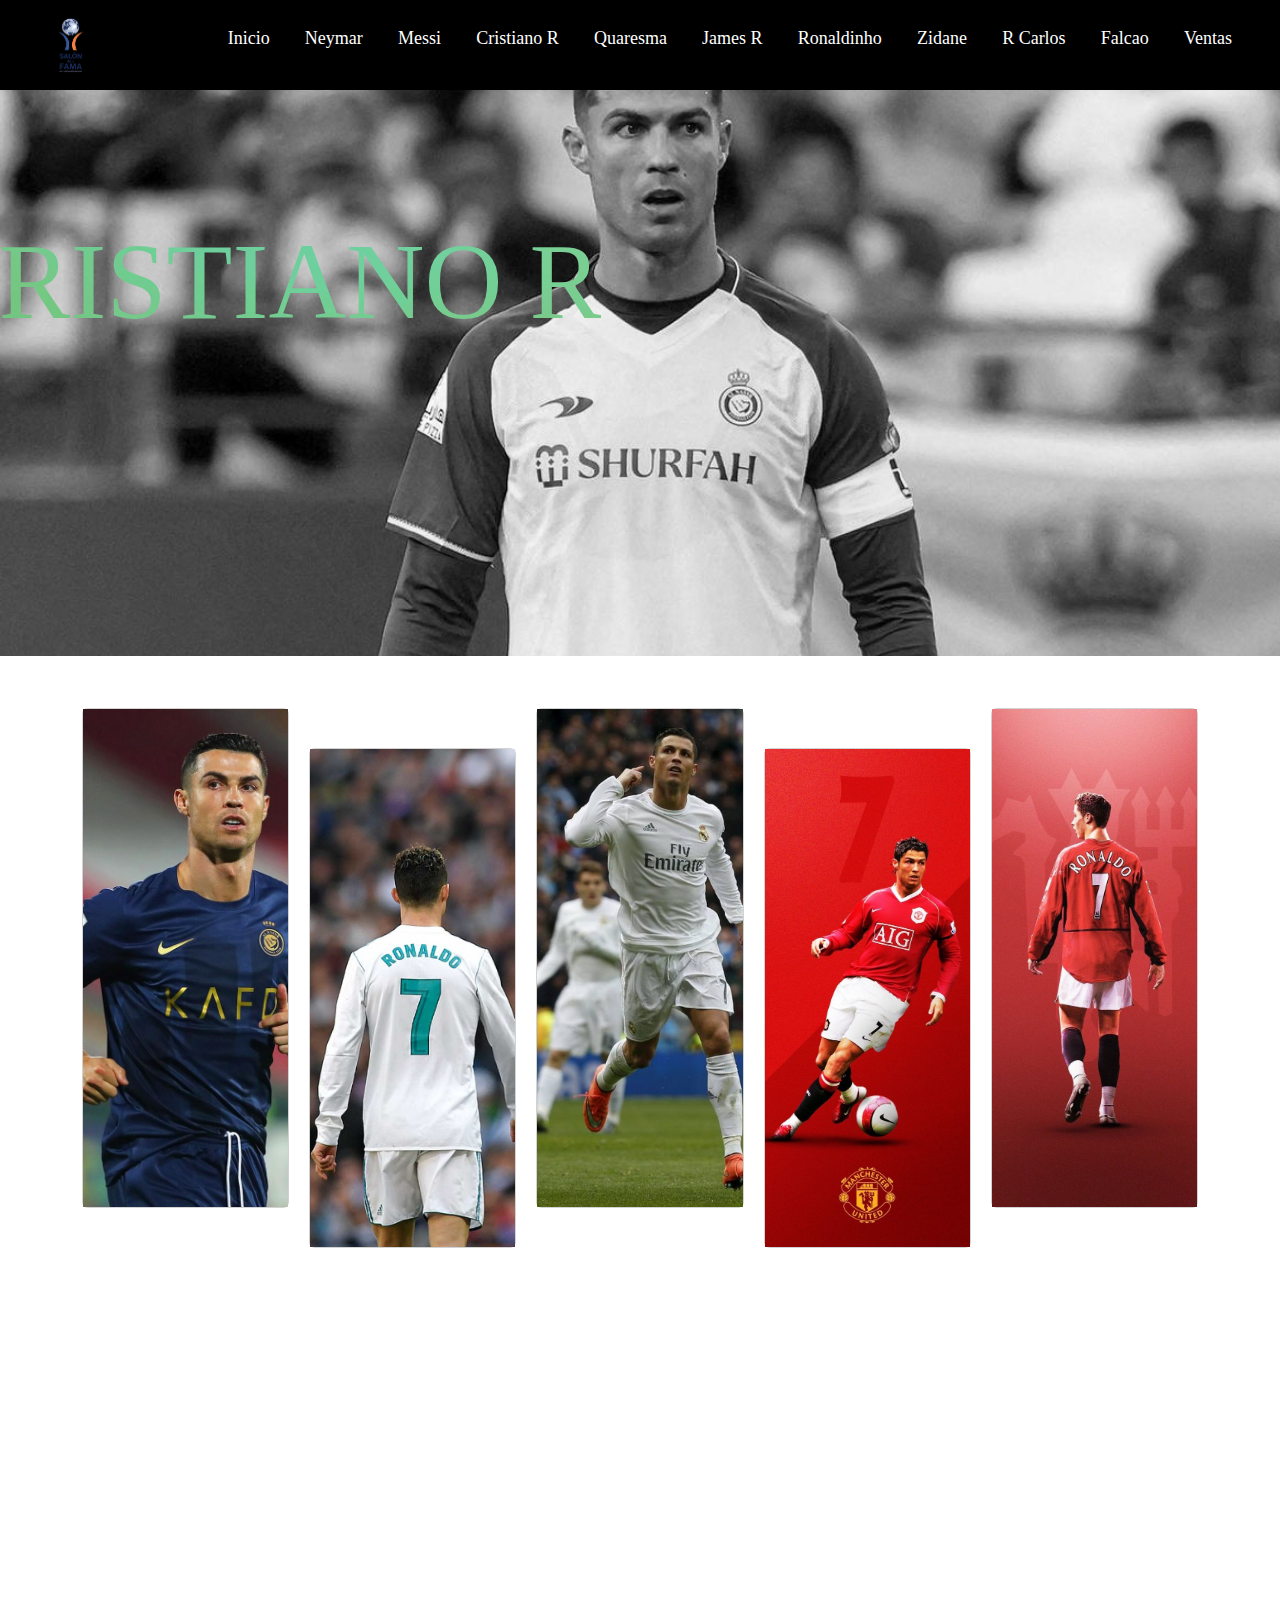
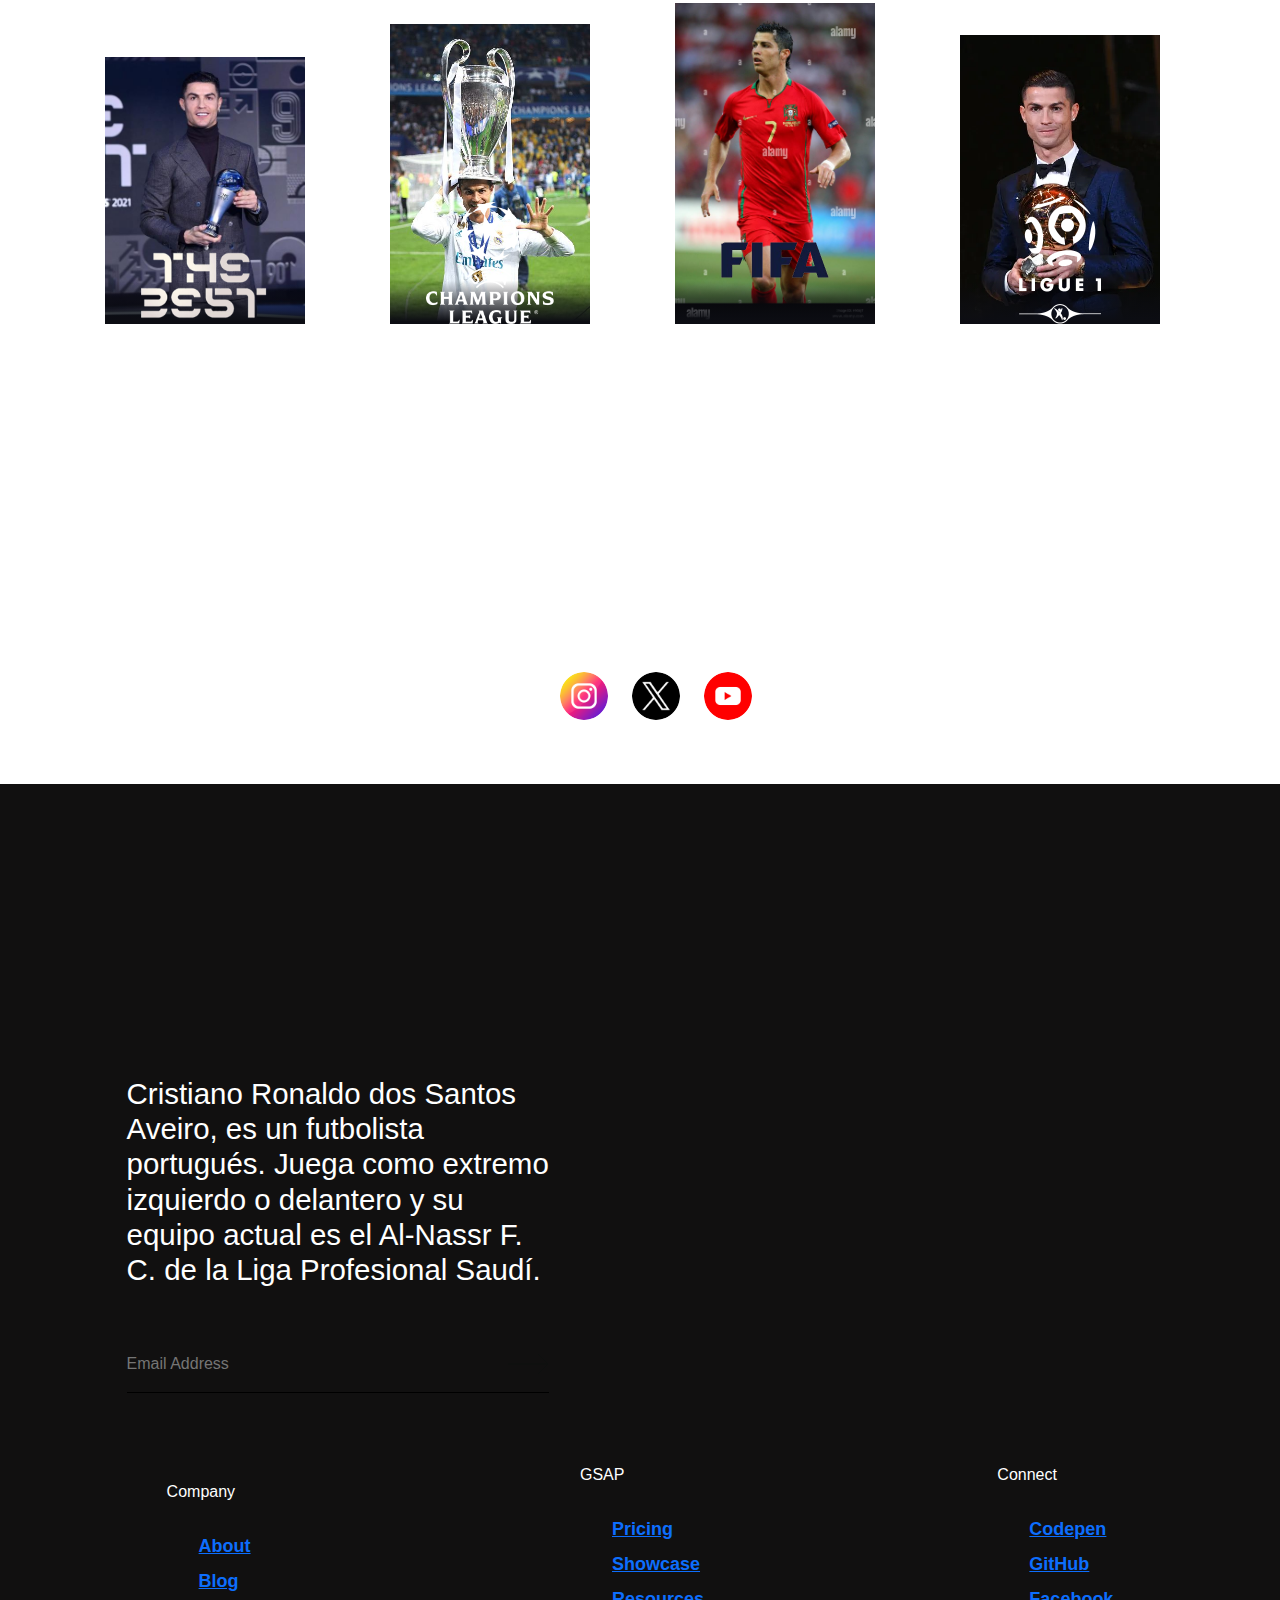
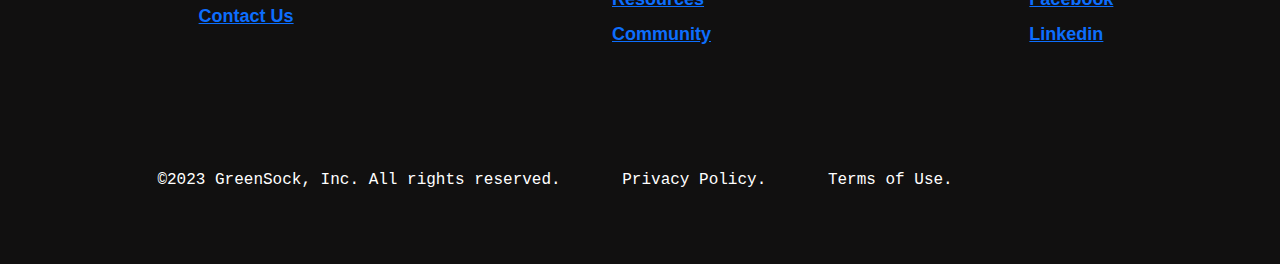
==== commit 046bd915: "se enlazo todas las paginas con el navbar" ====
--- a/Cristiano Ronaldo .html
+++ b/Cristiano Ronaldo .html
@@ -29,6 +29,7 @@
         <li><a href="Ronaldinho.html" class="link">Ronaldinho</a></li>
         <li><a href="zidane.html" class="link">Zidane</a></li>
         <li><a href="RobertoC.html" class="link">R Carlos</a></li>
+        <li><a href="falcao.html" class="link">Falcao</a></li>
         <li><a href="ventas.html" class="link">Ventas</a></li>
         
       </ul>
--- a/style4.css
+++ b/style4.css
@@ -122,7 +122,7 @@
 }
 
 .img{
-  width: 100%;
+  width: 110%;
   object-fit: cover;
   aspect-ratio: 21/9;
   filter: grayscale(100%);
